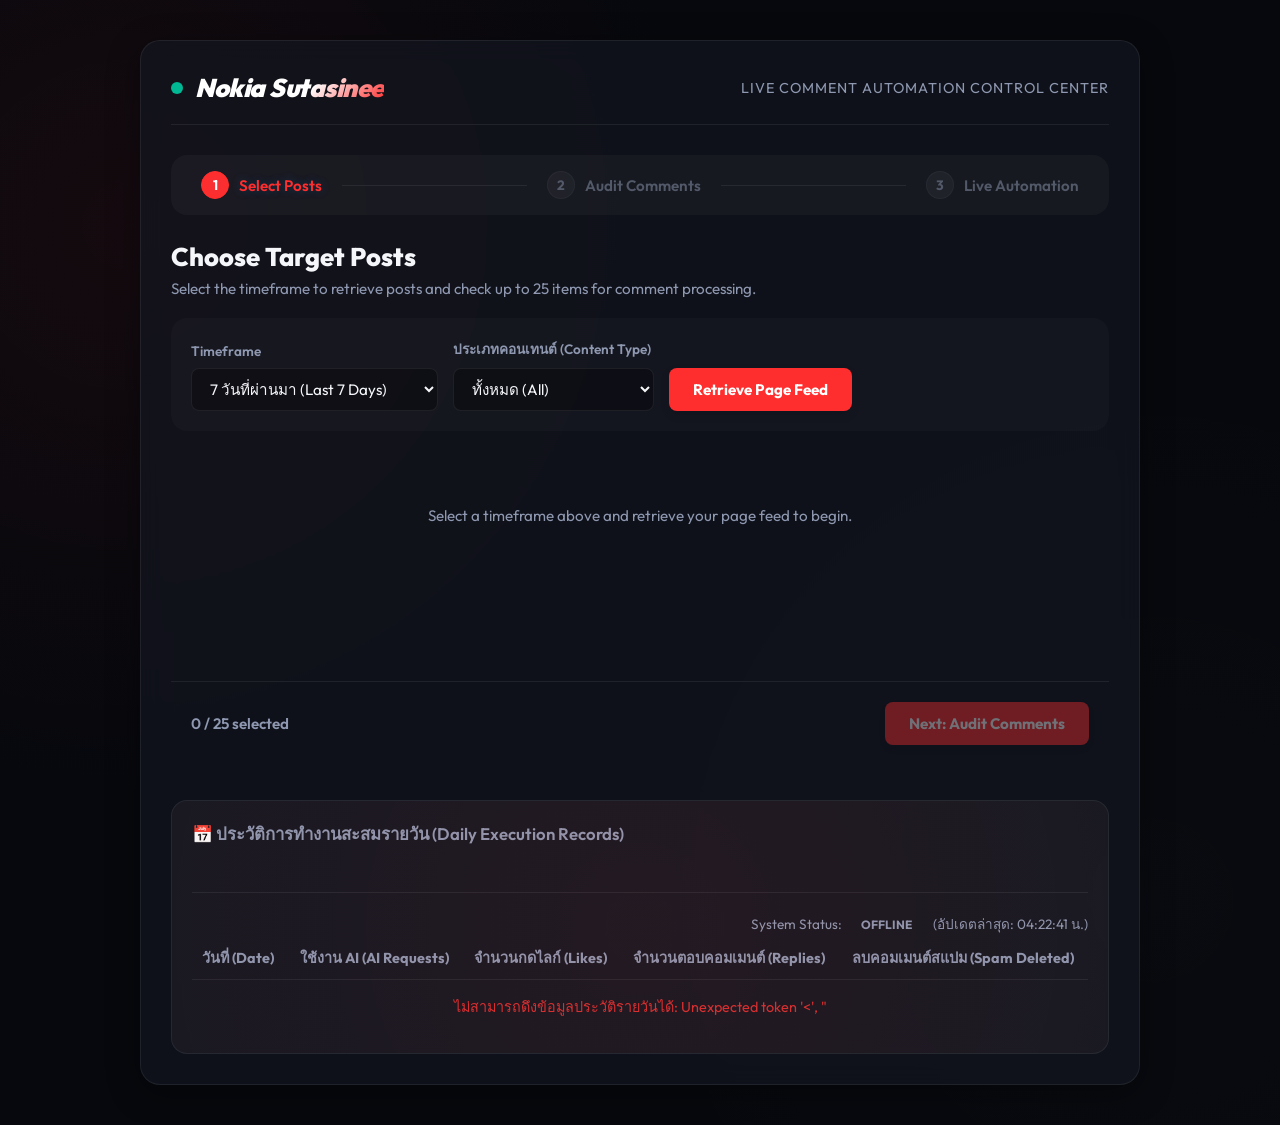
==== bot.html @ ce68ca18 "Deploy RaceGO Page Automation Control Hub" ====
<!DOCTYPE html>
<html lang="en">
<head>
    <meta charset="UTF-8">
    <meta name="viewport" content="width=device-width, initial-scale=1.0">
    <title>Nokia Facebook Assistant Control Center</title>
    <link rel="stylesheet" href="style.css">
    <link href="https://fonts.googleapis.com/css2?family=Outfit:wght@300;400;600;700;800&display=swap" rel="stylesheet">
</head>
<body>
    <div class="glass-container">
        <!-- Header -->
        <header>
            <div class="header-logo">
                <span class="pulse-indicator"></span>
                <h1>Nokia Sutasinee</h1>
            </div>
            <div class="header-title">Live Comment Automation Control Center</div>
        </header>

        <!-- Step Navigation Bar -->
        <div class="step-nav glass">
            <div class="step-indicator active" id="step-1-indicator">
                <span class="step-num">1</span> Select Posts
            </div>
            <div class="step-line"></div>
            <div class="step-indicator" id="step-2-indicator">
                <span class="step-num">2</span> Audit Comments
            </div>
            <div class="step-line"></div>
            <div class="step-indicator" id="step-3-indicator">
                <span class="step-num">3</span> Live Automation
            </div>
        </div>

        <!-- ======================================= -->
        <!-- STEP 1: Select Posts Panel -->
        <!-- ======================================= -->
        <div class="step-panel" id="panel-1">
            <div class="panel-header">
                <h2>Choose Target Posts</h2>
                <p class="panel-desc">Select the timeframe to retrieve posts and check up to 25 items for comment processing.</p>
            </div>
            
            <div class="filter-row glass" style="gap: 15px; flex-wrap: wrap;">
                <div class="form-group">
                    <label for="time-range">Timeframe</label>
                    <select id="time-range" class="form-input" style="min-width: 160px;">
                        <option value="24h">24 ชั่วโมง (24 Hours)</option>
                        <option value="1">วันนี้ (Today)</option>
                        <option value="7" selected>7 วันที่ผ่านมา (Last 7 Days)</option>
                        <option value="15">15 วันที่ผ่านมา (Last 15 Days)</option>
                        <option value="30">30 วันที่ผ่านมา (Last 30 Days)</option>
                    </select>
                </div>
                <div class="form-group">
                    <label for="post-type-filter">ประเภทคอนเทนต์ (Content Type)</label>
                    <select id="post-type-filter" class="form-input" style="min-width: 160px;">
                        <option value="all" selected>ทั้งหมด (All)</option>
                        <option value="reel">เฉพาะ reel (Only Reels)</option>
                        <option value="image">Image (Only Images)</option>
                        <option value="text">Text (Only Text)</option>
                        <option value="share">Share (Only Shares)</option>
                    </select>
                </div>
                <button class="btn btn-primary" id="btn-fetch-posts">Retrieve Page Feed</button>
            </div>

            <!-- Posts Grid -->
            <div class="posts-grid" id="posts-grid-container">
                <div class="grid-empty-state">
                    <p>Select a timeframe above and retrieve your page feed to begin.</p>
                </div>
            </div>

            <!-- Posts Pagination Controls -->
            <div id="posts-pagination-container" style="display: none; justify-content: space-between; align-items: center; margin-top: 15px; padding: 12px 20px; background: rgba(255,255,255,0.02); border-radius: 12px; border: 1px solid var(--border-color); flex-wrap: wrap; gap: 10px; width: 100%;">
                <button class="btn btn-secondary" id="btn-select-all-posts" style="font-size: 0.85rem; padding: 8px 16px;">เลือกทั้งหมดในหน้านี้ (Select All on Page)</button>
                <div style="display: flex; align-items: center; gap: 12px;">
                    <button class="btn btn-secondary" id="btn-posts-prev" style="font-size: 0.85rem; padding: 8px 16px;">◀ ย้อนกลับ</button>
                    <span id="posts-page-info" style="font-size: 0.9rem; font-weight: 600; color: var(--text-primary);">หน้า 1 / 1</span>
                    <button class="btn btn-secondary" id="btn-posts-next" style="font-size: 0.85rem; padding: 8px 16px;">ถัดไป ▶</button>
                </div>
            </div>

            <div class="action-footer">
                <span class="selection-counter" id="post-selection-counter">0 / 25 selected</span>
                <button class="btn btn-primary btn-disabled" id="btn-goto-step2" disabled>Next: Audit Comments</button>
            </div>

            <!-- Daily History Record -->
            <div class="card glass" style="margin-top: 35px; padding: 20px; align-items: stretch;">
                <div class="card-title" style="margin-bottom: 15px; display: flex; align-items: center; gap: 8px; font-size: 1.05rem;">
                    📅 ประวัติการทำงานสะสมรายวัน (Daily Execution Records)
                </div>
                <div style="overflow-x: auto;">
                    <table style="width: 100%; border-collapse: collapse; text-align: left; font-size: 0.9rem;">
                        <thead>
                            <tr style="border-bottom: 1px solid var(--border-color); color: var(--text-secondary);">
                                <th style="padding: 10px;">วันที่ (Date)</th>
                                <th style="padding: 10px; text-align: center;">ใช้งาน AI (AI Requests)</th>
                                <th style="padding: 10px; text-align: center;">จำนวนกดไลก์ (Likes)</th>
                                <th style="padding: 10px; text-align: center;">จำนวนตอบคอมเมนต์ (Replies)</th>
                                <th style="padding: 10px; text-align: center;">ลบคอมเมนต์สแปม (Spam Deleted)</th>
                            </tr>
                        </thead>
                        <tbody id="daily-history-tbody">
                            <tr>
                                <td colspan="5" style="text-align: center; padding: 15px; color: var(--text-secondary);">
                                    กำลังโหลดประวัติย้อนหลัง...
                                </td>
                            </tr>
                        </tbody>
                </div>
            </div>

        </div>

        <!-- ======================================= -->
        <!-- STEP 2: Audit Comments Panel -->
        <!-- ======================================= -->
        <div class="step-panel" id="panel-2" style="display: none;">
            <div class="panel-header">
                <h2>Audit & Configure</h2>
                <p class="panel-desc">Review pending comment interactions and configure options before launching the bot.</p>
            </div>

            <!-- Audit Metrics -->
            <div class="audit-summary-grid">
                <div class="audit-card glass">
                    <span class="audit-label">Target Posts</span>
                    <span class="audit-val" id="audit-selected-posts-count">0</span>
                </div>
                <div class="audit-card glass">
                    <span class="audit-label">Total Comments Found</span>
                    <span class="audit-val" id="audit-total-comments">0</span>
                </div>
                <div class="audit-card glass card-highlight-like">
                    <span class="audit-label">Pending Likes</span>
                    <span class="audit-val color-like" id="audit-likes-needed">0</span>
                </div>
                <div class="audit-card glass card-highlight-reply">
                    <span class="audit-label">Pending AI Replies</span>
                    <span class="audit-val color-reply" id="audit-replies-needed">0</span>
                </div>
            </div>

            <!-- Config Form -->
            <div class="config-grid">
                <div class="card glass">
                    <div class="card-title">Automation Settings</div>
                    <div class="form-row">
                        <div class="form-group" style="flex-grow: 1;">
                            <label for="config-target">Action Limit (Comments)</label>
                            <input type="number" id="config-target" class="form-input" value="200" min="1" max="1000">
                        </div>
                        <div class="form-group" style="justify-content: center; align-items: flex-start; padding-top: 15px; display: flex; flex-direction: column; gap: 10px;">
                            <label class="checkbox-container">
                                <input type="checkbox" id="config-only-like">
                                <span class="checkmark"></span>
                                ไลก์อย่างเดียว (Only Like Comments)
                            </label>
                            <label class="checkbox-container">
                                <input type="checkbox" id="config-delete-spam">
                                <span class="checkmark"></span>
                                ลบคอมเมนต์สแปมลิงก์ก่อกวน (Auto Delete Spam Links - VK/WA/Line)
                            </label>
                        </div>
                    </div>
                </div>
            </div>

            <!-- Expandable Comments Audit List -->
            <div class="card glass comment-audit-container" style="align-items: stretch; padding: 20px;">
                <div style="display: flex; justify-content: space-between; align-items: center; margin-bottom: 20px; flex-wrap: wrap; gap: 10px;">
                    <div class="card-title" style="margin-bottom: 0;">Pending Comments Grouped Audit List</div>
                    <button class="btn btn-primary" id="btn-generate-replies" style="font-size: 0.9rem; padding: 8px 18px; display: none;">🧠 สร้างคำตอบ AI (Generate AI Replies)</button>
                </div>
                <div id="audit-groups-container" style="display: flex; flex-direction: column; gap: 20px; padding-right: 5px;">
                    <!-- Grouped sections will be injected here -->
                </div>
            </div>

            <div class="action-footer">
                <button class="btn btn-secondary" id="btn-back-to-step1">Back to Selection</button>
                <button class="btn btn-primary" id="btn-start-automation">Start Automation</button>
            </div>
        </div>

        <!-- ======================================= -->
        <!-- STEP 3: Live Automation Panel -->
        <!-- ======================================= -->
        <div class="step-panel" id="panel-3" style="display: none;">
            <!-- Current Post Section -->
            <section class="current-post-card glass" id="active-post-container" style="display: none; margin-bottom: 25px;">
                <div class="card-title">Currently Processing Post</div>
                <div class="post-detail-content" style="display: flex; flex-direction: row; gap: 20px; align-items: flex-start; flex-wrap: wrap;">
                    <!-- Left side of post content: image -->
                    <div class="post-image-container" id="post-img-container" style="display: none; flex-shrink: 0; width: 140px; height: 140px; border-radius: 12px; overflow: hidden; border: 1px solid var(--border-color);">
                        <img id="post-picture" src="" alt="Post image" style="width: 100%; height: 100%; object-fit: cover;">
                    </div>
                    <!-- Right side: details -->
                    <div class="post-info" style="display: flex; flex-direction: column; gap: 12px; flex-grow: 1; min-width: 250px;">
                        <div class="post-meta">
                            <span class="post-badge" id="post-index">Post 1 / 20</span>
                            <span class="post-date" id="post-date">2026-08-14</span>
                        </div>
                        <p class="post-message" id="post-msg">ก่อนแข่ง HyROX...</p>
                        <a href="#" target="_blank" class="post-link-btn" id="post-link">View Post on Facebook ↗</a>
                        
                        <!-- Active Comment Box -->
                        <div class="latest-comment-box" id="latest-comment-container" style="display: none; margin-top: 15px; padding: 16px; background: rgba(255,255,255,0.03); border: 1px dashed var(--border-color); border-radius: 12px; width: 100%;">
                            <div style="font-size: 0.8rem; text-transform: uppercase; color: var(--text-secondary); margin-bottom: 6px; letter-spacing: 0.5px; font-weight: 700;">Active Comment</div>
                            <div style="font-weight: 800; font-size: 1rem; color: #ff2e2e;" id="comment-user">User Name</div>
                            <p style="font-size: 0.95rem; color: var(--text-primary); margin-top: 6px; line-height: 1.5; white-space: pre-wrap;" id="comment-text">Comment text...</p>
                        </div>
                    </div>
                </div>
            </section>

            <!-- Stats Grid -->
            <main class="dashboard-grid">
                <div class="card glass">
                    <div class="card-title">Processed Progress</div>
                    <div class="progress-bar-container">
                        <svg class="circular-progress" viewBox="0 0 100 100">
                            <circle class="bg-circle" cx="50" cy="50" r="40"></circle>
                            <circle class="fg-circle" id="progress-circle" cx="50" cy="50" r="40"></circle>
                        </svg>
                        <div class="progress-text" id="progress-percent">0%</div>
                    </div>
                    <div class="subtext" id="progress-fraction">0 / 200</div>
                </div>

                <div class="card glass">
                    <div class="card-title">Automation Metrics</div>
                    <div class="metrics-list">
                        <div class="metric-item">
                            <span class="label">Total Target</span>
                            <span class="value" id="stat-target">200</span>
                        </div>
                        <div class="metric-item">
                            <span class="label">Processed</span>
                            <span class="value" id="stat-processed">0</span>
                        </div>
                        <div class="metric-item">
                            <span class="label">Likes Sent</span>
                            <span class="value color-like" id="stat-likes">0</span>
                        </div>
                        <div class="metric-item">
                            <span class="label">Replies Sent</span>
                            <span class="value color-reply" id="stat-replies">0</span>
                        </div>
                        <div class="metric-item">
                            <span class="label">Spam Deleted</span>
                            <span class="value" id="stat-spam-deleted" style="color: #e74c3c; text-shadow: 0 0 6px rgba(231, 76, 60, 0.3);">0</span>
                        </div>
                        <div class="metric-item">
                            <span class="label">FB API Requests</span>
                            <span class="value" id="stat-fb-requests" style="color: #e67e22; text-shadow: 0 0 6px rgba(230, 126, 34, 0.3);">0</span>
                        </div>
                        <div class="metric-item">
                            <span class="label">Gemini AI Requests</span>
                            <span class="value" id="stat-gemini-requests" style="color: #9b59b6; text-shadow: 0 0 6px rgba(155, 89, 182, 0.3);">0 / 1500</span>
                        </div>
                        <div class="metric-item">
                            <span class="label">Gemini Tokens Used</span>
                            <span class="value" id="stat-gemini-tokens" style="color: #f1c40f; text-shadow: 0 0 6px rgba(241, 196, 15, 0.3);">0</span>
                        </div>
                    </div>
                </div>

                <div class="card glass log-card">
                    <div class="card-title">Live Execution Feed</div>
                    <div class="log-stream" id="log-container">
                        <div class="log-line system">Waiting for data...</div>
                    </div>
                </div>
            </main>

            <div class="action-footer" style="margin-top: 25px;">
                <button class="btn btn-secondary" id="btn-return-config">Back to Configuration</button>
                <button class="btn btn-danger" id="btn-stop-bot">Abort System Execution</button>
            </div>
        </div>

        <!-- Summary Modal -->
        <div id="summary-modal" class="modal-overlay" style="display: none; position: fixed; top: 0; left: 0; width: 100%; height: 100%; background: rgba(0,0,0,0.85); z-index: 1000; justify-content: center; align-items: center; backdrop-filter: blur(8px);">
            <div class="card glass" style="max-width: 650px; width: 90%; max-height: 85vh; overflow-y: auto; padding: 25px; border-color: rgba(52, 152, 219, 0.3);">
                <div class="card-title" style="display: flex; align-items: center; gap: 10px; margin-bottom: 20px; font-size: 1.3rem; color: #2ecc71;">
                    <span style="font-size: 1.6rem;">🎉</span> Automation Execution Summary
                </div>
                <div style="display: grid; grid-template-columns: repeat(auto-fit, minmax(110px, 1fr)); gap: 12px; margin-bottom: 25px;">
                    <div style="background: rgba(255,255,255,0.02); border: 1px solid var(--border-color); border-radius: 12px; padding: 10px 8px; text-align: center;">
                        <div style="font-size: 0.75rem; color: var(--text-secondary); margin-bottom: 4px;">Target</div>
                        <div id="modal-stat-target" style="font-size: 1.25rem; font-weight: 700; color: var(--text-primary);">0</div>
                    </div>
                    <div style="background: rgba(255,255,255,0.02); border: 1px solid var(--border-color); border-radius: 12px; padding: 10px 8px; text-align: center;">
                        <div style="font-size: 0.75rem; color: var(--text-secondary); margin-bottom: 4px;">Processed</div>
                        <div id="modal-stat-processed" style="font-size: 1.25rem; font-weight: 700; color: #ff2e2e;">0</div>
                    </div>
                    <div style="background: rgba(255,255,255,0.02); border: 1px solid var(--border-color); border-radius: 12px; padding: 10px 8px; text-align: center;">
                        <div style="font-size: 0.75rem; color: var(--text-secondary); margin-bottom: 4px;">Likes</div>
                        <div id="modal-stat-likes" style="font-size: 1.25rem; font-weight: 700; color: #2ecc71;">0</div>
                    </div>
                    <div style="background: rgba(255,255,255,0.02); border: 1px solid var(--border-color); border-radius: 12px; padding: 10px 8px; text-align: center;">
                        <div style="font-size: 0.75rem; color: var(--text-secondary); margin-bottom: 4px;">AI Replies</div>
                        <div id="modal-stat-replies" style="font-size: 1.25rem; font-weight: 700; color: #e67e22;">0</div>
                    </div>
                    <div style="background: rgba(255,255,255,0.02); border: 1px solid var(--border-color); border-radius: 12px; padding: 10px 8px; text-align: center;">
                        <div style="font-size: 0.75rem; color: var(--text-secondary); margin-bottom: 4px;">Spam Deleted</div>
                        <div id="modal-stat-spam" style="font-size: 1.25rem; font-weight: 700; color: #e74c3c;">0</div>
                    </div>
                </div>

                <div class="card-title" style="font-size: 1rem; margin-bottom: 12px;">Verified Replies Visibility Status</div>
                <div id="modal-replies-list" style="display: flex; flex-direction: column; gap: 12px; max-height: 250px; overflow-y: auto; margin-bottom: 25px; padding-right: 5px;">
                    <div style="color: var(--text-secondary); text-align: center; padding: 15px; font-style: italic; font-size: 0.9rem;">
                        No replies sent to verify.
                    </div>
                </div>

                <div style="display: flex; justify-content: flex-end;">
                    <button class="btn btn-primary" id="btn-close-modal" style="padding: 10px 24px;">Close Summary</button>
                </div>
            </div>
        </div>

        <!-- Footer -->
        <footer>
            <p>System Status: <span id="status-badge" class="badge">Offline</span> <span id="status-time" style="margin-left: 10px; color: var(--text-secondary); font-size: 0.85rem;"></span></p>
        </footer>
    </div>

    <!-- ======================================= -->
    <!-- Script Logic -->
    <!-- ======================================= -->
    <script>
        let selectedPosts = [];
        let allFetchedPosts = [];
        let postsCurrentPage = 1;
        const postsPerPage = 25;
        let pollingInterval = null;
        let previousStatus = null;

        // Panel Navigation Helpers
        function showPanel(stepNum) {
            document.querySelectorAll('.step-panel').forEach(p => p.style.display = 'none');
            document.querySelectorAll('.step-indicator').forEach(i => i.classList.remove('active'));
            
            document.getElementById(`panel-${stepNum}`).style.display = 'block';
            document.getElementById(`step-${stepNum}-indicator`).classList.add('active');
        }

        // ==========================================
        // STEP 1: Fetching and Selection logic
        // ==========================================
        async function fetchPosts() {
            const range = document.getElementById('time-range').value;
            const container = document.getElementById('posts-grid-container');
            container.innerHTML = '<div class="grid-loading"><span class="spinner"></span><p>Retrieving page posts...</p></div>';
            document.getElementById('posts-pagination-container').style.display = 'none';
            
            try {
                const res = await fetch(`/api/posts?days=${range}`);
                const data = await res.json();
                
                if (!data.success || !data.posts || data.posts.length === 0) {
                    container.innerHTML = '<div class="grid-empty-state"><p>No posts found in this timeframe.</p></div>';
                    return;
                }
                
                allFetchedPosts = data.posts;
                postsCurrentPage = 1;
                selectedPosts = [];
                updateSelectionCounter();
                
                renderPostsPage();
            } catch (err) {
                container.innerHTML = '<div class="grid-empty-state"><p class="color-error">Error retrieving posts. Please check connection.</p></div>';
            }
        }

        function getFilteredPosts() {
            const filterVal = document.getElementById('post-type-filter').value;
            if (filterVal === 'all') return allFetchedPosts;
            
            return allFetchedPosts.filter(post => {
                const isReel = post.permalink_url && (post.permalink_url.includes('/reel/') || post.permalink_url.includes('/reels/'));
                if (filterVal === 'reel') {
                    return isReel;
                }
                if (isReel) return false; // Reels are excluded from other filters
                
                if (filterVal === 'image') {
                    return post.status_type === 'added_photos' || post.full_picture;
                }
                if (filterVal === 'text') {
                    return !post.full_picture && post.status_type !== 'shared_story';
                }
                if (filterVal === 'share') {
                    return post.status_type === 'shared_story';
                }
                return true;
            });
        }

        function renderPostsPage() {
            const container = document.getElementById('posts-grid-container');
            container.innerHTML = '';
            
            const filtered = getFilteredPosts();
            const totalPages = Math.ceil(filtered.length / postsPerPage) || 1;
            if (postsCurrentPage > totalPages) postsCurrentPage = totalPages;
            if (postsCurrentPage < 1) postsCurrentPage = 1;
            
            // Toggle pagination visibility
            const pagContainer = document.getElementById('posts-pagination-container');
            if (filtered.length > 0) {
                pagContainer.style.display = 'flex';
            } else {
                pagContainer.style.display = 'none';
            }
            
            // Update page info text
            document.getElementById('posts-page-info').textContent = `หน้า ${postsCurrentPage} / ${totalPages}`;
            
            // Slice the posts to show 25 posts
            const startIdx = (postsCurrentPage - 1) * postsPerPage;
            const pagePosts = filtered.slice(startIdx, startIdx + postsPerPage);
            
            if (pagePosts.length === 0) {
                container.innerHTML = '<div class="grid-empty-state"><p>No posts found matching filter criteria on this page.</p></div>';
                return;
            }
            
            pagePosts.forEach(post => {
                try {
                    const hasPic = post.full_picture;
                    const msg = post.message || '(No content text)';
                    const displayMsg = msg; // Display full message and let CSS handle the clamp
                    
                    let dateStr = "Unknown Date";
                    if (post.created_time) {
                        try {
                            dateStr = new Date(post.created_time).toLocaleString('th-TH', {
                                dateStyle: 'medium',
                                timeStyle: 'short'
                            });
                        } catch (e) {
                            console.error("Error formatting date:", e);
                        }
                    }
                    
                    // Determine Content Type
                    let typeLabel = "📝 โพสต์ข้อความ";
                    try {
                        const attachments = post.attachments && post.attachments.data;
                        if (attachments && attachments.length > 0 && attachments[0]) {
                            const mediaType = attachments[0].media_type;
                            if (mediaType === "photo" || mediaType === "album") {
                                typeLabel = "🖼️ รูปภาพ";
                            } else if (mediaType === "video") {
                                typeLabel = "🎥 วิดีโอ / Reels";
                            } else if (mediaType === "link") {
                                typeLabel = "🔗 ลิงก์";
                            }
                        } else if (post.status_type) {
                            const st = post.status_type.toLowerCase();
                            if (st.includes("photo")) typeLabel = "🖼️ รูปภาพ";
                            else if (st.includes("video")) typeLabel = "🎥 วิดีโอ / Reels";
                            else if (st.includes("link") || st.includes("shared")) typeLabel = "🔗 ลิงก์";
                        }
                    } catch (e) {
                        console.error("Error parsing media type:", e);
                    }

                    // Get counts safely
                    const likesCount = post.likes && post.likes.summary ? post.likes.summary.total_count : 0;
                    const commentsCount = post.comments && post.comments.summary ? post.comments.summary.total_count : 0;
                    const sharesCount = post.shares ? post.shares.count : 0;

                    const isChecked = selectedPosts.includes(post.id);

                    const card = document.createElement('div');
                    card.className = `post-select-card glass${isChecked ? ' selected' : ''}`;
                    card.dataset.id = post.id;
                    
                    card.innerHTML = `
                        ${hasPic ? `
                        <div class="post-select-img-container">
                            <img src="${post.full_picture}" alt="Post attachment">
                        </div>
                        ` : `
                        <div class="post-select-img-container" style="display:flex; align-items:center; justify-content:center; background:rgba(255,255,255,0.02);">
                            <span style="font-size:0.75rem; color:var(--text-secondary); text-align:center;">No Image</span>
                        </div>
                        `}
                        <div class="post-select-content-right">
                            <div class="post-select-meta-row">
                                <span class="post-select-date">${dateStr}</span>
                                <label class="custom-chk">
                                    <input type="checkbox" class="post-checkbox" value="${post.id}" ${isChecked ? 'checked' : ''}>
                                    <span class="chk-mark"></span>
                                </label>
                            </div>
                            <p class="post-select-text">${displayMsg}</p>
                            <div style="display: flex; gap: 12px; font-size: 0.8rem; flex-wrap: wrap; margin-top: auto; padding-top: 5px; border-top: 1px solid rgba(255,255,255,0.02);">
                                <span class="badge" style="background: rgba(255, 255, 255, 0.05); color: var(--text-secondary); border: 1px solid var(--border-color); font-size: 0.72rem; padding: 2px 6px;">${typeLabel}</span>
                                <span style="color: #2ecc71; font-weight: 600; display: flex; align-items: center; gap: 3px;">👍 ${likesCount.toLocaleString()}</span>
                                <span style="color: #ff2e2e; font-weight: 600; display: flex; align-items: center; gap: 3px;">💬 ${commentsCount.toLocaleString()}</span>
                                <span style="color: #e67e22; font-weight: 600; display: flex; align-items: center; gap: 3px;">🔗 ${sharesCount.toLocaleString()}</span>
                            </div>
                        </div>
                    `;
                    
                    // Card click listener
                    card.addEventListener('click', (e) => {
                        // Skip if clicked checkmark box container itself
                        if (e.target.closest('.custom-chk')) return;
                        
                        const chk = card.querySelector('.post-checkbox');
                        chk.checked = !chk.checked;
                        handleCheckboxToggle(chk, card);
                    });
                    
                    // Direct checkbox listener
                    card.querySelector('.post-checkbox').addEventListener('change', (e) => {
                        handleCheckboxToggle(e.target, card);
                    });
                    
                    container.appendChild(card);
                } catch (innerErr) {
                    console.error("Error rendering individual post:", innerErr, post);
                }
            });

            // Enable/disable page buttons
            document.getElementById('btn-posts-prev').disabled = (postsCurrentPage === 1);
            document.getElementById('btn-posts-next').disabled = (postsCurrentPage === totalPages);
        }

        function selectAllPostsOnPage() {
            const currentCards = document.querySelectorAll('.post-select-card');
            if (currentCards.length === 0) return;
            
            // Let's determine if any card on current page is unchecked
            let allChecked = true;
            currentCards.forEach(card => {
                const chk = card.querySelector('.post-checkbox');
                if (!chk.checked) allChecked = false;
            });
            
            if (allChecked) {
                // Uncheck all on current page
                currentCards.forEach(card => {
                    const chk = card.querySelector('.post-checkbox');
                    chk.checked = false;
                    card.classList.remove('selected');
                    const idx = selectedPosts.indexOf(chk.value);
                    if (idx > -1) selectedPosts.splice(idx, 1);
                });
            } else {
                // Check all up to 25 posts limit
                for (let card of currentCards) {
                    const chk = card.querySelector('.post-checkbox');
                    if (!chk.checked) {
                        if (selectedPosts.length >= 25) {
                            alert('คุณสามารถเลือกประมวลผลโพสต์ได้สูงสุด 25 โพสต์พร้อมกันเท่านั้น (Maximum limit is 25 posts)');
                            break;
                        }
                        chk.checked = true;
                        card.classList.add('selected');
                        if (!selectedPosts.includes(chk.value)) {
                            selectedPosts.push(chk.value);
                        }
                    }
                }
            }
            updateSelectionCounter();
        }

        function handleCheckboxToggle(chk, card) {
            const val = chk.value;
            if (chk.checked) {
                if (selectedPosts.length >= 25) {
                    chk.checked = false;
                    alert('You can select a maximum of 25 posts.');
                    return;
                }
                selectedPosts.push(val);
                card.classList.add('selected');
            } else {
                selectedPosts = selectedPosts.filter(id => id !== val);
                card.classList.remove('selected');
            }
            updateSelectionCounter();
        }

        function updateSelectionCounter() {
            document.getElementById('post-selection-counter').textContent = `${selectedPosts.length} / 25 selected`;
            const nextBtn = document.getElementById('btn-goto-step2');
            if (selectedPosts.length > 0) {
                nextBtn.classList.remove('btn-disabled');
                nextBtn.disabled = false;
            } else {
                nextBtn.classList.add('btn-disabled');
                nextBtn.disabled = true;
            }
        }

        // ==========================================
        // STEP 2: Audit and Preview logic
        // ==========================================
        async function auditComments(generate = false) {
            const container = document.getElementById('audit-groups-container');
            const genBtn = document.getElementById('btn-generate-replies');
            genBtn.style.display = 'none'; // Hide during load

            container.innerHTML = `
                <div class="audit-loading-wrapper" style="display: flex; flex-direction: column; align-items: center; justify-content: center; padding: 40px 20px; gap: 20px; text-align: center;">
                    <div class="spinner"></div>
                    <div style="font-size: 1.25rem; font-weight: 700; color: var(--text-primary);">${generate ? 'Generating AI Replies (Gemini)' : 'Analyzing & Preparing Automation Run'}</div>
                    <div style="font-size: 0.95rem; color: var(--text-secondary); max-width: 400px; line-height: 1.5;" id="audit-loading-status-text">
                        ${generate ? 'Step 3: Creating tailored AI responses...' : 'Step 1: Connecting to Facebook Graph API...'}
                    </div>
                    <div style="display: flex; flex-direction: column; gap: 10px; font-size: 0.9rem; color: var(--text-secondary); text-align: left; margin-top: 10px; width: 100%; max-width: 320px; background: rgba(255,255,255,0.02); padding: 16px; border-radius: 12px; border: 1px solid var(--border-color);">
                        <div id="loading-step-1" style="${generate ? 'color: #2ecc71; opacity: 0.7;' : 'color: var(--color-primary); font-weight: 700;'}">${generate ? '✅ Facebook comments retrieved!' : '⚡ Retrieving Page comments...'}</div>
                        <div id="loading-step-2" style="${generate ? 'color: #2ecc71; opacity: 0.7;' : 'opacity: 0.5;'}">${generate ? '✅ Text patterns classified!' : '🔍 Analyzing emojis vs text patterns...'}</div>
                        <div id="loading-step-3" style="${generate ? 'color: var(--color-primary); font-weight: 700; opacity: 1;' : 'opacity: 0.5;'}">🧠 Drafting AI replies with Gemini Flash...</div>
                    </div>
                </div>
            `;
            showPanel(2);

            let timer1, timer2;
            if (!generate) {
                // Progressive Loading Text Updates for first scan
                timer1 = setTimeout(() => {
                    const step1 = document.getElementById('loading-step-1');
                    const step2 = document.getElementById('loading-step-2');
                    const statusTxt = document.getElementById('audit-loading-status-text');
                    if (step1 && step2) {
                        step1.innerHTML = '✅ Facebook comments retrieved!';
                        step1.style.color = '#2ecc71';
                        step1.style.opacity = '0.7';
                        step2.style.color = 'var(--color-primary)';
                        step2.style.fontWeight = '700';
                        step2.style.opacity = '1';
                        statusTxt.textContent = 'Step 2: Classifying comments and sorting emojis...';
                    }
                }, 1200);

                timer2 = setTimeout(() => {
                    const step2 = document.getElementById('loading-step-2');
                    const step3 = document.getElementById('loading-step-3');
                    const statusTxt = document.getElementById('audit-loading-status-text');
                    if (step2 && step3) {
                        step2.innerHTML = '✅ Text patterns classified!';
                        step2.style.color = '#2ecc71';
                        step2.style.opacity = '0.7';
                        step3.style.color = 'var(--color-primary)';
                        step3.style.fontWeight = '700';
                        step3.style.opacity = '1';
                        statusTxt.textContent = 'Step 3: Preparing AI proposed replies preview...';
                    }
                }, 2600);
            }
            
            try {
                const res = await fetch('/api/analyze-comments', {
                    method: 'POST',
                    headers: { 'Content-Type': 'application/json' },
                    body: JSON.stringify({ post_ids: selectedPosts, generate: generate })
                });
                const data = await res.json();
                
                // Clear progressive timers since we are done
                if (timer1) clearTimeout(timer1);
                if (timer2) clearTimeout(timer2);
                
                if (!data.success) {
                    container.innerHTML = `<div class="color-error" style="text-align:center; padding: 20px;">Error auditing: ${data.error}</div>`;
                    return;
                }
                
                // Set summaries
                document.getElementById('audit-selected-posts-count').textContent = selectedPosts.length;
                document.getElementById('audit-total-comments').textContent = data.summary.total_comments;
                document.getElementById('audit-likes-needed').textContent = data.summary.likes_needed;
                document.getElementById('audit-replies-needed').textContent = data.summary.replies_needed;
                
                // Set default target to match audit total comments
                document.getElementById('config-target').value = data.summary.total_comments || 200;

                // Show/hide Generate AI Replies button
                if (data.summary.replies_needed > 0 && !generate) {
                    genBtn.style.display = 'inline-block';
                } else {
                    genBtn.style.display = 'none';
                }
                
                if (data.comments.length === 0) {
                    container.innerHTML = '<div class="table-empty">No comments found to process.</div>';
                    return;
                }

                // Group comments
                const groupReplyAndLike = [];
                const groupLikeOnly = [];
                const groupProcessed = [];

                data.comments.forEach(c => {
                    if (c.replies_needed > 0) {
                        groupReplyAndLike.push(c);
                    } else if (c.likes_needed > 0) {
                        groupLikeOnly.push(c);
                    } else {
                        groupProcessed.push(c);
                    }
                });

                container.innerHTML = '';

                // Helper to render a group section
                function renderGroupSection(title, color, commentsList, renderReply = false, isSelectable = true) {
                    if (commentsList.length === 0) return;
                    
                    const section = document.createElement('div');
                    section.className = 'audit-group-section';
                    section.style.cssText = 'margin-bottom: 15px; border: 1px solid var(--border-color); border-radius: 10px; overflow: hidden;';
                    
                    const header = document.createElement('div');
                    header.style.cssText = `background: rgba(255, 255, 255, 0.02); padding: 12px 16px; font-weight: 700; border-bottom: 1px solid var(--border-color); display: flex; justify-content: space-between; align-items: center; border-left: 4px solid ${color};`;
                    
                    let selectAllHtml = '';
                    if (isSelectable) {
                        selectAllHtml = `
                            <label class="custom-chk" style="margin: 0; display: inline-block; transform: scale(0.95); margin-right: 8px;">
                                <input type="checkbox" class="group-select-all" checked>
                                <span class="chk-mark"></span>
                            </label>
                        `;
                    }
                    
                    header.innerHTML = `
                        <div style="display: flex; align-items: center; gap: 4px;">
                            ${selectAllHtml}
                            <span>${title}</span>
                        </div>
                        <span class="badge" style="background:${color}20; color:${color};">${commentsList.length}</span>
                    `;
                    section.appendChild(header);

                    const body = document.createElement('div');
                    body.style.cssText = 'display: flex; flex-direction: column; background: rgba(0, 0, 0, 0.15);';
                    
                    commentsList.forEach((c, idx) => {
                        const row = document.createElement('div');
                        row.style.cssText = 'padding: 16px 20px; border-bottom: 1px solid rgba(255,255,255,0.03); display: flex; flex-direction: column; gap: 8px;';
                        if (idx === commentsList.length - 1) row.style.borderBottom = 'none';

                        let itemCheckHtml = '';
                        if (isSelectable) {
                            itemCheckHtml = `
                                <label class="custom-chk" style="margin: 0; display: inline-block; transform: scale(0.9); margin-right: 10px;">
                                    <input type="checkbox" class="audit-comment-checkbox" value="${c.id}" checked>
                                    <span class="chk-mark"></span>
                                </label>
                            `;
                        }

                        row.innerHTML = `
                            <div style="display:flex; justify-content:space-between; align-items:center;">
                                <div style="display: flex; align-items: center;">
                                    ${itemCheckHtml}
                                    <strong style="color: #ff2e2e; font-size: 1rem;">${c.user_name}</strong>
                                </div>
                                <span style="font-size:0.75rem; color:var(--text-secondary);">ID: ${c.id.substring(c.id.indexOf('_')+1)}</span>
                            </div>
                            <div style="font-size:0.95rem; color:var(--text-primary); margin-top:2px; line-height: 1.5; padding-left: ${isSelectable ? '30px' : '0'};">"${c.message || '(No text)'}"</div>
                            ${renderReply ? `
                                <div style="margin-top: 12px; margin-left: ${isSelectable ? '30px' : '0'}; padding: 12px 18px; background: rgba(255, 46, 46, 0.08); border-left: 3px solid #ff2e2e; border-radius: 8px; font-size: 0.9rem; line-height: 1.5;">
                                    <span style="font-weight: 700; color: #ff2e2e; display: block; margin-bottom: 4px;">AI Proposed Reply (แก้ไขข้อความได้ / Editable):</span>
                                    ${c.proposed_reply ? `
                                        <textarea class="reply-edit-textarea" data-comment-id="${c.id}" style="width: 100%; min-height: 60px; background: rgba(0,0,0,0.3); border: 1px solid var(--border-color); border-radius: 6px; color: #f1f2f6; padding: 8px 12px; font-family: inherit; font-size: 0.9rem; resize: vertical; margin-top: 6px; outline: none; transition: border-color 0.2s;" onfocus="this.style.borderColor='#ff2e2e'" onblur="this.style.borderColor='var(--border-color)'">${c.proposed_reply}</textarea>
                                    ` : `
                                        <span style="color: var(--text-secondary); font-style: italic;">
                                            ⚠️ กดปุ่ม "สร้างคำตอบ AI" ด้านบนขวาของรายการเพื่อร่างคำตอบด้วย AI (Click "Generate AI Replies" at the top-right of the list to draft replies)
                                        </span>
                                    `}
                                </div>
                            ` : ''}
                        `;
                        body.appendChild(row);
                    });
                    
                    // Setup select all listener
                    if (isSelectable) {
                        const selectAllChk = header.querySelector('.group-select-all');
                        selectAllChk.addEventListener('change', (e) => {
                            const isChecked = e.target.checked;
                            body.querySelectorAll('.audit-comment-checkbox').forEach(chk => {
                                  chk.checked = isChecked;
                            });
                        });
                    }

                    section.appendChild(body);
                    container.appendChild(section);
                }

                // Render the groups
                renderGroupSection('💬 ต้องการตอบกลับด้วย AI และกดไลก์ (Needs AI Reply & Like)', '#ff2e2e', groupReplyAndLike, true, true);
                renderGroupSection('👍 กดไลก์อย่างเดียว - ไม่มีข้อความ (Like Only - Emoji/Symbols)', '#2ecc71', groupLikeOnly, false, true);
                renderGroupSection('✅ เรียบร้อยแล้ว (Already Processed)', 'var(--text-secondary)', groupProcessed, false, false);

            } catch (err) {
                container.innerHTML = `<div class="color-error" style="text-align:center; padding: 20px;">Connection timed out auditing comments: ${err.message}</div>`;
            }
        }

        // ==========================================
        // STEP 3: Live Monitoring & Controls
        // ==========================================
        async function startAutomation() {
            const target = parseInt(document.getElementById('config-target').value, 10) || 200;
            const onlyLike = document.getElementById('config-only-like').checked;
            const deleteSpam = document.getElementById('config-delete-spam').checked;
            
            // Gather all checked comment IDs in the audit preview list
            const checkedBoxes = document.querySelectorAll('.audit-comment-checkbox:checked');
            if (checkedBoxes.length === 0) {
                alert('กรุณาเลือกความคิดเห็นอย่างน้อย 1 รายการเพื่อดำเนินการบอท (Please select at least 1 comment to proceed)');
                return;
            }

            // Map each selected comment ID to its customized reply string (if any)
            const whitelistDict = {};
            checkedBoxes.forEach(cb => {
                const commentId = cb.value;
                const textarea = document.querySelector(`.reply-edit-textarea[data-comment-id="${commentId}"]`);
                if (textarea) {
                    whitelistDict[commentId] = textarea.value.trim();
                } else {
                    whitelistDict[commentId] = true;
                }
            });
            
            try {
                const res = await fetch('/api/start-bot', {
                    method: 'POST',
                    headers: { 'Content-Type': 'application/json' },
                    body: JSON.stringify({
                        post_ids: selectedPosts,
                        only_like: onlyLike,
                        target: target,
                        comment_whitelist: whitelistDict,
                        delete_spam: deleteSpam
                    })
                });
                
                const data = await res.json();
                if (!data.success) {
                    alert('Error starting bot: ' + data.error);
                    return;
                }
                
                // Switch panel and start status polling
                showPanel(3);
                startStatusPolling();
            } catch (err) {
                alert('Could not connect to automation server.');
            }
        }

        async function stopAutomation() {
            if (!confirm('Are you sure you want to abort operations?')) return;
            
            try {
                await fetch('/api/stop-bot', { method: 'POST' });
            } catch (err) {
                console.error("Error stopping bot:", err);
            }
        }

        function startStatusPolling() {
            if (pollingInterval) clearInterval(pollingInterval);
            pollStatus();
            pollingInterval = setInterval(pollStatus, 1500);
        }

        function stopStatusPolling() {
            if (pollingInterval) {
                clearInterval(pollingInterval);
                pollingInterval = null;
            }
        }

        async function pollStatus() {
            try {
                const res = await fetch('/api/status');
                const data = await res.json();
                updateDashboardUI(data);
                
                // Show summary popup when status changes from running to finished/stopped
                if (previousStatus === 'running' && data.status !== 'running') {
                    showSummaryPopup(data);
                }
                previousStatus = data.status;
                
                // If stopped or finished, stop polling
                if (data.status !== 'running') {
                    stopStatusPolling();
                    fetchDailyRecords();
                }
            } catch (err) {
                console.error("Error fetching bot status:", err);
            }
        }

        function showSummaryPopup(data) {
            document.getElementById('modal-stat-target').textContent = data.target || 0;
            document.getElementById('modal-stat-processed').textContent = data.processed || 0;
            document.getElementById('modal-stat-likes').textContent = data.likes_sent || 0;
            document.getElementById('modal-stat-replies').textContent = data.replies_sent || 0;
            document.getElementById('modal-stat-spam').textContent = data.spam_deleted || 0;

            const listContainer = document.getElementById('modal-replies-list');
            listContainer.innerHTML = '';

            if (data.recent_replies && data.recent_replies.length > 0) {
                data.recent_replies.forEach(rep => {
                    const row = document.createElement('div');
                    row.style.background = 'rgba(255, 255, 255, 0.02)';
                    row.style.border = '1px solid var(--border-color)';
                    row.style.borderRadius = '8px';
                    row.style.padding = '12px 16px';
                    row.style.display = 'flex';
                    row.style.flexDirection = 'column';
                    row.style.gap = '6px';

                    // Verify status badge color
                    let badgeColor = '#f39c12'; // orange for warning
                    if (rep.verify_status === 'Verified (แสดงผลแล้ว)') {
                        badgeColor = '#2ecc71'; // green for verified
                    } else if (rep.verify_status.includes('Failed') || rep.verify_status.includes('Not Found')) {
                        badgeColor = '#e74c3c'; // red for failed
                    }

                    row.innerHTML = `
                        <div style="display: flex; justify-content: space-between; align-items: center; border-bottom: 1px solid rgba(255,255,255,0.03); padding-bottom: 6px;">
                            <span style="font-weight: 700; color: #ff2e2e; font-size: 0.9rem;">ผู้คอมเมนต์: ${rep.user_name}</span>
                            <span style="font-size: 0.8rem; font-weight: 700; color: ${badgeColor}; text-transform: uppercase;">[ ${rep.verify_status} ]</span>
                        </div>
                        <div style="font-size: 0.85rem; color: var(--text-secondary);">
                            <strong>คำถามผู้ใช้:</strong> "${rep.user_message}"
                        </div>
                        <div style="font-size: 0.85rem; color: #f1f2f6; font-style: italic; background: rgba(255, 46, 46, 0.05); padding: 8px; border-radius: 6px; margin-top: 4px; border-left: 2px solid #ff2e2e;">
                            <strong>บอทตอบกลับ:</strong> "${rep.reply_message}"
                        </div>
                    `;
                    listContainer.appendChild(row);
                });
            } else {
                listContainer.innerHTML = `
                    <div style="color: var(--text-secondary); text-align: center; padding: 15px; font-style: italic; font-size: 0.9rem;">
                        ไม่มีข้อความที่ตอบกลับเพื่อตรวจสอบ
                    </div>
                `;
            }

            document.getElementById('summary-modal').style.display = 'flex';
        }

        function updateDashboardUI(data) {
            // Update Current Post Details
            const postContainer = document.getElementById('active-post-container');
            if (data.current_post) {
                postContainer.style.display = 'block';
                document.getElementById('post-index').textContent = `Post ${data.current_post.index} / ${data.current_post.total_posts}`;
                
                const rawDate = data.current_post.created_time;
                const formattedDate = rawDate ? new Date(rawDate).toLocaleString() : '';
                document.getElementById('post-date').textContent = formattedDate;
                document.getElementById('post-msg').textContent = data.current_post.message;
                document.getElementById('post-link').href = data.current_post.permalink_url;

                // Load post image
                const imgContainer = document.getElementById('post-img-container');
                const imgEl = document.getElementById('post-picture');
                if (data.current_post.full_picture) {
                    imgContainer.style.display = 'block';
                    imgEl.src = data.current_post.full_picture;
                } else {
                    imgContainer.style.display = 'none';
                    imgEl.src = '';
                }

                // Load active comment details
                const commentContainer = document.getElementById('latest-comment-container');
                if (data.latest_comment) {
                    commentContainer.style.display = 'block';
                    document.getElementById('comment-user').textContent = data.latest_comment.user_name || 'User';
                    document.getElementById('comment-text').textContent = data.latest_comment.message || '';
                } else {
                    commentContainer.style.display = 'none';
                }
            } else {
                postContainer.style.display = 'none';
            }

            // Update Text Metrics
            document.getElementById('stat-target').textContent = data.target;
            document.getElementById('stat-processed').textContent = data.processed;
            document.getElementById('stat-likes').textContent = data.likes_sent;
            document.getElementById('stat-replies').textContent = data.replies_sent;
            document.getElementById('stat-spam-deleted').textContent = data.spam_deleted || 0;
            document.getElementById('progress-fraction').textContent = `${data.processed} / ${data.target}`;

            // Update API & Token Usage Metrics
            document.getElementById('stat-fb-requests').textContent = data.facebook_requests || 0;
            document.getElementById('stat-gemini-requests').textContent = `${data.gemini_requests || 0} / ${data.gemini_request_limit || 1500}`;
            document.getElementById('stat-gemini-tokens').textContent = (data.gemini_tokens || 0).toLocaleString();

            // Calculate & Update Progress Circle
            const percent = Math.min(Math.round((data.processed / data.target) * 100), 100);
            document.getElementById('progress-percent').textContent = percent + '%';
            
            const circle = document.getElementById('progress-circle');
            const circumference = 2 * Math.PI * 40; // 251.2
            const offset = circumference - (percent / 100) * circumference;
            circle.style.strokeDashoffset = offset;

            // Status Badge
            const badge = document.getElementById('status-badge');
            if (data.status === 'running') {
                badge.textContent = 'Active Running';
                badge.className = 'badge running';
            } else if (data.status === 'finished') {
                badge.textContent = 'Completed';
                badge.className = 'badge completed';
            } else {
                badge.textContent = 'Standby';
                badge.className = 'badge standby';
            }

            // Update local system time next to status
            const now = new Date();
            const timeStr = now.toLocaleTimeString('th-TH', { hour: '2-digit', minute: '2-digit', second: '2-digit' });
            document.getElementById('status-time').textContent = `(อัปเดตล่าสุด: ${timeStr} น.)`;

            // Log Feed
            const logContainer = document.getElementById('log-container');
            logContainer.innerHTML = '';
            if (data.recent_logs && data.recent_logs.length > 0) {
                data.recent_logs.forEach(log => {
                    const el = document.createElement('div');
                    el.className = 'log-line';
                    
                    if (log.includes('Success!') || log.includes('successfully')) {
                        el.classList.add('success');
                    } else if (log.includes('Failed') || log.includes('Error')) {
                        el.classList.add('error');
                    } else if (log.includes('Scanning') || log.includes('Processing Post')) {
                        el.classList.add('system');
                    }
                    
                    el.textContent = log;
                    logContainer.appendChild(el);
                });
            } else {
                logContainer.innerHTML = '<div class="log-line system">No active operations logged.</div>';
            }
        }

        // ==========================================
        // Event Listeners
        // ==========================================
        document.getElementById('btn-fetch-posts').addEventListener('click', fetchPosts);
        document.getElementById('btn-goto-step2').addEventListener('click', () => auditComments(false));
        document.getElementById('btn-back-to-step1').addEventListener('click', () => showPanel(1));
        document.getElementById('btn-start-automation').addEventListener('click', startAutomation);
        document.getElementById('btn-stop-bot').addEventListener('click', stopAutomation);
        document.getElementById('btn-return-config').addEventListener('click', () => {
            stopStatusPolling();
            showPanel(2);
        });

        // Content Filter Listener
        document.getElementById('post-type-filter').addEventListener('change', () => {
            postsCurrentPage = 1;
            renderPostsPage();
        });

        // Posts Pagination Click Listeners
        document.getElementById('btn-posts-prev').addEventListener('click', () => {
            if (postsCurrentPage > 1) {
                postsCurrentPage--;
                renderPostsPage();
            }
        });
        document.getElementById('btn-posts-next').addEventListener('click', () => {
            const filtered = getFilteredPosts();
            const totalPages = Math.ceil(filtered.length / postsPerPage);
            if (postsCurrentPage < totalPages) {
                postsCurrentPage++;
                renderPostsPage();
            }
        });
        document.getElementById('btn-select-all-posts').addEventListener('click', selectAllPostsOnPage);
        document.getElementById('btn-close-modal').addEventListener('click', () => {
            document.getElementById('summary-modal').style.display = 'none';
        });
        document.getElementById('btn-generate-replies').addEventListener('click', () => {
            auditComments(true);
        });

        // Check initial server state on page load
        async function fetchDailyRecords() {
            const tbody = document.getElementById('daily-history-tbody');
            try {
                const res = await fetch('/api/daily-records');
                const data = await res.json();
                
                if (!data.success || !data.records || Object.keys(data.records).length === 0) {
                    tbody.innerHTML = `
                        <tr>
                            <td colspan="5" style="text-align: center; padding: 15px; color: var(--text-secondary);">
                                ไม่มีประวัติการบันทึกการทำงานรายวันในขณะนี้
                            </td>
                        </tr>
                    `;
                    return;
                }
                
                tbody.innerHTML = '';
                const sortedDates = Object.keys(data.records).sort((a, b) => new Date(b) - new Date(a));
                
                sortedDates.forEach(date => {
                    const rec = data.records[date];
                    const tr = document.createElement('tr');
                    tr.style.borderBottom = '1px solid rgba(255,255,255,0.03)';
                    tr.innerHTML = `
                        <td style="padding: 12px 10px; font-weight: 700; color: #ff2e2e;">${date}</td>
                        <td style="padding: 12px 10px; text-align: center; color: var(--text-primary); font-weight: 600;">${rec.ai_requests || 0} ครั้ง</td>
                        <td style="padding: 12px 10px; text-align: center; color: #2ecc71; font-weight: 600;">${rec.likes_sent || 0} ไลก์</td>
                        <td style="padding: 12px 10px; text-align: center; color: #ff2e2e; font-weight: 600;">${rec.replies_sent || 0} คอมเมนต์</td>
                        <td style="padding: 12px 10px; text-align: center; color: #e74c3c; font-weight: 600;">${rec.spam_deleted || 0} รายการ</td>
                    `;
                    tbody.appendChild(tr);
                });
            } catch (err) {
                tbody.innerHTML = `
                    <tr>
                        <td colspan="5" style="text-align: center; padding: 15px; color: var(--color-error);">
                            ไม่สามารถดึงข้อมูลประวัติรายวันได้: ${err.message}
                        </td>
                    </tr>
                `;
            }
        }

        // Check initial server state on page load
        async function checkServerOnLoad() {
            showPanel(1);
            fetchDailyRecords();
            
            // Set initial status time
            const now = new Date();
            const timeStr = now.toLocaleTimeString('th-TH', { hour: '2-digit', minute: '2-digit', second: '2-digit' });
            document.getElementById('status-time').textContent = `(อัปเดตล่าสุด: ${timeStr} น.)`;

            try {
                const res = await fetch('/api/status');
                const data = await res.json();
                updateDashboardUI(data);
                if (data.status === 'running') {
                    // If already running, start polling so metrics update, but stay on panel 1
                    startStatusPolling();
                }
            } catch (err) {
                console.error("Could not check initial status:", err);
            }
        }

        window.onload = checkServerOnLoad;
    </script>
</body>
</html>
---- style.css ----
:root {
    --bg-color: #06080d;
    --card-bg: rgba(255, 255, 255, 0.03);
    --border-color: rgba(255, 255, 255, 0.07);
    --glow-color: rgba(255, 46, 46, 0.12);
    --text-primary: #f5f6fa;
    --text-secondary: #8e98b0;
    --color-primary: #ff2e2e;
    --color-success: #00b894;
    --color-error: #d63031;
    --color-warning: #ffbe76;
    --font-stack: 'Outfit', -apple-system, BlinkMacSystemFont, "Segoe UI", Roboto, sans-serif;
}

* {
    box-sizing: border-box;
    margin: 0;
    padding: 0;
}

body {
    background-color: var(--bg-color);
    background-image: radial-gradient(circle at 10% 20%, rgba(255, 46, 46, 0.06) 0%, transparent 40%),
                      radial-gradient(circle at 90% 80%, rgba(255, 255, 255, 0.01) 0%, transparent 40%);
    color: var(--text-primary);
    font-family: var(--font-stack);
    min-height: 100vh;
    display: flex;
    justify-content: center;
    align-items: flex-start;
    padding: 40px 20px;
    overflow-y: auto;
}

.glass-container {
    background: rgba(20, 24, 35, 0.65);
    backdrop-filter: blur(12px);
    -webkit-backdrop-filter: blur(12px);
    border: 1px solid var(--border-color);
    border-radius: 20px;
    width: 100%;
    max-width: 1000px;
    padding: 30px;
    box-shadow: 0 8px 32px 0 rgba(0, 0, 0, 0.37);
}

header {
    display: flex;
    justify-content: space-between;
    align-items: center;
    border-bottom: 1px solid var(--border-color);
    padding-bottom: 20px;
    margin-bottom: 30px;
}

.header-logo {
    display: flex;
    align-items: center;
    gap: 12px;
}

h1 {
    font-size: 1.6rem;
    font-weight: 900;
    font-style: italic;
    letter-spacing: -0.5px;
    background: linear-gradient(135deg, #ffffff 60%, #ff2e2e 100%);
    -webkit-background-clip: text;
    -webkit-text-fill-color: transparent;
}

.pulse-indicator {
    width: 12px;
    height: 12px;
    background-color: var(--color-success);
    border-radius: 50%;
    box-shadow: 0 0 0 0 rgba(0, 184, 148, 0.7);
    animation: pulse 1.8s infinite;
}

@keyframes pulse {
    0% {
        transform: scale(0.95);
        box-shadow: 0 0 0 0 rgba(0, 184, 148, 0.7);
    }
    70% {
        transform: scale(1);
        box-shadow: 0 0 0 10px rgba(0, 184, 148, 0);
    }
    100% {
        transform: scale(0.95);
        box-shadow: 0 0 0 0 rgba(0, 184, 148, 0);
    }
}

.header-title {
    color: var(--text-secondary);
    font-size: 0.9rem;
    text-transform: uppercase;
    letter-spacing: 1px;
}

.dashboard-grid {
    display: grid;
    grid-template-columns: 1fr 1fr;
    gap: 25px;
}

/* For logs to take full row below the stats */
.dashboard-grid .log-card {
    grid-column: span 2;
}

@media (max-width: 768px) {
    .dashboard-grid {
        grid-template-columns: 1fr;
    }
    .dashboard-grid .log-card {
        grid-column: span 1;
    }
}


.card {
    background: var(--card-bg);
    border: 1px solid var(--border-color);
    border-radius: 16px;
    padding: 24px;
    display: flex;
    flex-direction: column;
    align-items: center;
    position: relative;
    overflow: hidden;
    transition: all 0.3s ease;
}

.card::before {
    content: '';
    position: absolute;
    top: -50%;
    left: -50%;
    width: 200%;
    height: 200%;
    background: radial-gradient(circle, var(--glow-color) 0%, transparent 70%);
    opacity: 0.5;
    pointer-events: none;
}

.card:hover {
    border-color: rgba(9, 132, 227, 0.3);
    box-shadow: 0 8px 24px rgba(9, 132, 227, 0.05);
}

.card-title {
    font-size: 1rem;
    font-weight: 600;
    color: var(--text-secondary);
    margin-bottom: 20px;
    text-align: left;
    width: 100%;
}

/* Circular Progress */
.progress-bar-container {
    position: relative;
    width: 130px;
    height: 130px;
}

.circular-progress {
    transform: rotate(-90deg);
    width: 100%;
    height: 100%;
}

.bg-circle, .fg-circle {
    fill: none;
    stroke-width: 8;
}

.bg-circle {
    stroke: rgba(255, 255, 255, 0.04);
}

.fg-circle {
    stroke: var(--color-primary);
    stroke-linecap: round;
    stroke-dasharray: 251.2;
    stroke-dashoffset: 251.2;
    transition: stroke-dashoffset 0.8s cubic-bezier(0.4, 0, 0.2, 1);
    filter: drop-shadow(0 0 4px var(--color-primary));
}

.progress-text {
    position: absolute;
    top: 50%;
    left: 50%;
    transform: translate(-50%, -50%);
    font-size: 1.6rem;
    font-weight: 800;
    color: var(--text-primary);
}

.subtext {
    margin-top: 15px;
    font-size: 0.95rem;
    color: var(--text-secondary);
    font-weight: 600;
}

/* Metrics List */
.metrics-list {
    width: 100%;
    display: flex;
    flex-direction: column;
    gap: 15px;
}

.metric-item {
    display: flex;
    justify-content: space-between;
    align-items: center;
    padding: 12px 16px;
    background: rgba(255, 255, 255, 0.02);
    border: 1px solid rgba(255, 255, 255, 0.03);
    border-radius: 10px;
}

.metric-item .label {
    color: var(--text-secondary);
    font-size: 0.9rem;
}

.metric-item .value {
    font-size: 1.1rem;
    font-weight: 800;
}

.color-like {
    color: #ff2e2e;
    text-shadow: 0 0 6px rgba(255, 46, 46, 0.3);
}

.color-reply {
    color: #2ecc71;
    text-shadow: 0 0 6px rgba(46, 204, 113, 0.3);
}

/* Logs */
.log-stream {
    width: 100%;
    height: 180px;
    overflow-y: auto;
    background: rgba(0, 0, 0, 0.25);
    border: 1px solid var(--border-color);
    border-radius: 10px;
    padding: 15px;
    font-family: monospace;
    font-size: 0.85rem;
    display: flex;
    flex-direction: column;
    gap: 8px;
    scroll-behavior: smooth;
}

.log-stream::-webkit-scrollbar {
    width: 6px;
}

.log-stream::-webkit-scrollbar-thumb {
    background: rgba(255, 255, 255, 0.1);
    border-radius: 3px;
}

#audit-groups-container::-webkit-scrollbar {
    width: 10px;
}

#audit-groups-container::-webkit-scrollbar-track {
    background: rgba(255, 255, 255, 0.05);
    border-radius: 5px;
}

#audit-groups-container::-webkit-scrollbar-thumb {
    background: rgba(52, 152, 219, 0.75);
    border-radius: 5px;
    border: 1px solid rgba(255, 255, 255, 0.1);
    transition: background 0.2s ease;
}

#audit-groups-container::-webkit-scrollbar-thumb:hover {
    background: #0984e3;
}

.log-line {
    color: #cfd8dc;
    border-left: 2px solid #546e7a;
    padding-left: 8px;
    line-height: 1.4;
}

.log-line.success {
    color: #81c784;
    border-left-color: #2ecc71;
}

.log-line.error {
    color: #e57373;
    border-left-color: #e74c3c;
}

.log-line.system {
    color: #ffbe76;
    border-left-color: #ff2e2e;
}

/* Footer & Badges */
footer {
    margin-top: 30px;
    padding-top: 20px;
    border-top: 1px solid var(--border-color);
    display: flex;
    justify-content: flex-end;
    align-items: center;
    font-size: 0.85rem;
    color: var(--text-secondary);
}

.badge {
    padding: 4px 10px;
    border-radius: 20px;
    font-weight: 600;
    font-size: 0.75rem;
    text-transform: uppercase;
    margin-left: 8px;
    display: inline-block;
}

.badge.offline {
    background: rgba(220, 53, 69, 0.15);
    color: #ff6b81;
    border: 1px solid rgba(220, 53, 69, 0.3);
}

.badge.running {
    background: rgba(0, 184, 148, 0.15);
    color: #2ecc71;
    border: 1px solid rgba(0, 184, 148, 0.3);
}

.badge.completed {
    background: rgba(255, 46, 46, 0.15);
    color: #ff2e2e;
    border: 1px solid rgba(255, 46, 46, 0.3);
}

.badge.standby {
    background: rgba(253, 203, 110, 0.15);
    color: #fdcb6e;
    border: 1px solid rgba(253, 203, 110, 0.3);
}

/* Current Post Card Styling */
.current-post-card {
    background: var(--card-bg);
    border: 1px solid var(--border-color);
    border-radius: 16px;
    padding: 24px;
    position: relative;
    overflow: hidden;
    width: 100%;
}

.current-post-card::before {
    content: '';
    position: absolute;
    top: -50%;
    left: -50%;
    width: 200%;
    height: 200%;
    background: radial-gradient(circle, rgba(108, 92, 231, 0.1) 0%, transparent 70%);
    opacity: 0.6;
    pointer-events: none;
}

.post-detail-content {
    display: flex;
    flex-direction: column;
    gap: 12px;
    width: 100%;
}

.post-meta {
    display: flex;
    justify-content: space-between;
    align-items: center;
    font-size: 0.85rem;
    color: var(--text-secondary);
}

.post-badge {
    background: rgba(9, 132, 227, 0.15);
    color: var(--color-primary);
    padding: 4px 10px;
    border-radius: 6px;
    font-weight: 600;
}

.post-date {
    font-weight: 400;
}

.post-message {
    font-size: 1rem;
    line-height: 1.5;
    color: var(--text-primary);
    white-space: pre-wrap;
    background: rgba(0, 0, 0, 0.15);
    padding: 12px;
    border-radius: 8px;
    border: 1px solid var(--border-color);
}

.post-link-btn {
    align-self: flex-start;
    background: var(--color-primary);
    color: #fff;
    padding: 8px 16px;
    border-radius: 8px;
    text-decoration: none;
    font-size: 0.9rem;
    font-weight: 600;
    transition: background 0.2s ease;
    box-shadow: 0 4px 12px rgba(9, 132, 227, 0.2);
}

.post-link-btn:hover {
    background: #0975ca;
}

/* ==========================================
   Multi-Step Wizard Styles
   ========================================== */

.step-nav {
    display: flex;
    align-items: center;
    justify-content: space-between;
    padding: 16px 30px;
    margin-bottom: 25px;
    border-radius: 16px;
    background: rgba(255, 255, 255, 0.03);
}

.step-indicator {
    display: flex;
    align-items: center;
    gap: 10px;
    color: var(--text-secondary);
    font-weight: 600;
    font-size: 0.95rem;
    opacity: 0.5;
    transition: all 0.3s ease;
}

.step-indicator.active {
    color: var(--color-primary);
    opacity: 1;
    text-shadow: 0 0 10px rgba(9, 132, 227, 0.3);
}

.step-num {
    display: flex;
    align-items: center;
    justify-content: center;
    width: 28px;
    height: 28px;
    border-radius: 50%;
    background: rgba(255, 255, 255, 0.08);
    font-size: 0.85rem;
    font-weight: 700;
    border: 1px solid var(--border-color);
}

.step-indicator.active .step-num {
    background: var(--color-primary);
    color: #fff;
    border-color: var(--color-primary);
}

.step-line {
    flex-grow: 1;
    height: 1px;
    background: var(--border-color);
    margin: 0 20px;
}

/* Panel Header */
.panel-header {
    margin-bottom: 20px;
}

.panel-header h2 {
    font-size: 1.6rem;
    font-weight: 800;
    margin-bottom: 6px;
    color: var(--text-primary);
}

.panel-desc {
    color: var(--text-secondary);
    font-size: 0.95rem;
}

/* Filter Row */
.filter-row {
    display: flex;
    align-items: flex-end;
    gap: 20px;
    padding: 20px;
    border-radius: 16px;
    margin-bottom: 25px;
    background: rgba(255, 255, 255, 0.02);
}

.form-group {
    display: flex;
    flex-direction: column;
    gap: 8px;
}

.form-group label {
    font-size: 0.85rem;
    font-weight: 600;
    color: var(--text-secondary);
}

.form-input {
    background: rgba(0, 0, 0, 0.3);
    border: 1px solid var(--border-color);
    border-radius: 8px;
    padding: 10px 14px;
    color: var(--text-primary);
    font-family: inherit;
    font-size: 0.95rem;
    min-width: 200px;
    outline: none;
    transition: border-color 0.2s ease;
}

.form-input:focus {
    border-color: var(--color-primary);
}

/* Posts Grid Selection */
.posts-grid {
    display: grid;
    grid-template-columns: repeat(auto-fill, minmax(460px, 1fr));
    gap: 25px;
    margin-bottom: 25px;
    min-height: 200px;
}

.post-select-card {
    cursor: pointer;
    border-radius: 16px;
    padding: 16px;
    display: flex;
    flex-direction: row;
    gap: 16px;
    border: 1px solid var(--border-color);
    background: var(--card-bg);
    transition: all 0.25s ease;
    align-items: flex-start;
}

.post-select-card:hover {
    border-color: rgba(9, 132, 227, 0.4);
    transform: translateY(-2px);
}

.post-select-card:hover .post-select-img-container img {
    transform: scale(1.05);
}

.post-select-card.selected {
    border-color: var(--color-primary);
    box-shadow: 0 0 15px rgba(9, 132, 227, 0.15);
    background: rgba(9, 132, 227, 0.03);
}

.post-select-img-container {
    width: 140px;
    height: 140px;
    border-radius: 12px;
    overflow: hidden;
    border: 1px solid var(--border-color);
    flex-shrink: 0;
    background: #0d0d0d;
}

.post-select-img-container img {
    width: 100%;
    height: 100%;
    object-fit: cover;
    transition: transform 0.3s cubic-bezier(0.4, 0, 0.2, 1);
}

.post-select-content-right {
    display: flex;
    flex-direction: column;
    gap: 10px;
    flex-grow: 1;
    min-width: 0; /* Prevents flex children from stretching */
    width: 100%;
}

.post-select-meta-row {
    display: flex;
    align-items: center;
    justify-content: space-between;
    width: 100%;
}

.post-select-date {
    font-size: 0.8rem;
    color: var(--text-secondary);
    font-weight: 600;
}

.post-select-text {
    font-size: 0.9rem;
    line-height: 1.45;
    color: var(--text-primary);
    overflow: hidden;
    text-overflow: ellipsis;
    display: -webkit-box;
    -webkit-line-clamp: 2;
    -webkit-box-orient: vertical;
}

/* Custom Checkbox on grid */
.custom-chk {
    display: block;
    position: relative;
    width: 20px;
    height: 20px;
    cursor: pointer;
}

.custom-chk input {
    position: absolute;
    opacity: 0;
    cursor: pointer;
    height: 0;
    width: 0;
}

.chk-mark {
    position: absolute;
    top: 0;
    left: 0;
    height: 20px;
    width: 20px;
    background-color: rgba(255, 255, 255, 0.08);
    border: 1px solid var(--border-color);
    border-radius: 4px;
    transition: all 0.2s ease;
}

.custom-chk input:checked ~ .chk-mark {
    background-color: var(--color-primary);
    border-color: var(--color-primary);
}

.chk-mark:after {
    content: "";
    position: absolute;
    display: none;
}

.custom-chk input:checked ~ .chk-mark:after {
    display: block;
}

.custom-chk .chk-mark:after {
    left: 7px;
    top: 3px;
    width: 5px;
    height: 10px;
    border: solid white;
    border-width: 0 2px 2px 0;
    transform: rotate(45deg);
}

/* Footer Navigation Controls */
.action-footer {
    display: flex;
    justify-content: space-between;
    align-items: center;
    padding: 20px;
    border-top: 1px solid var(--border-color);
}

.selection-counter {
    font-size: 0.95rem;
    font-weight: 600;
    color: var(--text-secondary);
}

/* Buttons */
.btn {
    border: none;
    border-radius: 8px;
    padding: 12px 24px;
    font-family: inherit;
    font-size: 0.95rem;
    font-weight: 700;
    cursor: pointer;
    transition: all 0.2s ease;
    box-shadow: 0 4px 10px rgba(0, 0, 0, 0.1);
}

.btn-primary {
    background: var(--color-primary);
    color: #fff;
}

.btn-primary:hover:not(.btn-disabled) {
    background: #0975ca;
}

.btn-secondary {
    background: rgba(255, 255, 255, 0.08);
    color: var(--text-primary);
    border: 1px solid var(--border-color);
}

.btn-secondary:hover {
    background: rgba(255, 255, 255, 0.12);
}

.btn-danger {
    background: #d63031;
    color: #fff;
}

.btn-danger:hover {
    background: #b32d2e;
}

.btn-disabled {
    opacity: 0.4;
    cursor: not-allowed;
}

/* Step 2: Audit Summaries */
.audit-summary-grid {
    display: grid;
    grid-template-columns: repeat(auto-fit, minmax(200px, 1fr));
    gap: 20px;
    margin-bottom: 25px;
}

.audit-card {
    padding: 20px;
    border-radius: 14px;
    display: flex;
    flex-direction: column;
    align-items: center;
    text-align: center;
    border: 1px solid var(--border-color);
}

.audit-label {
    font-size: 0.85rem;
    color: var(--text-secondary);
    text-transform: uppercase;
    font-weight: 600;
    margin-bottom: 6px;
}

.audit-val {
    font-size: 2.2rem;
    font-weight: 800;
}

.card-highlight-like {
    border-color: rgba(46, 204, 113, 0.25);
    background: rgba(46, 204, 113, 0.02);
}

.card-highlight-reply {
    border-color: rgba(9, 132, 227, 0.25);
    background: rgba(9, 132, 227, 0.02);
}

/* Comment Audit List */
.comment-audit-container {
    padding: 20px;
    margin-bottom: 25px;
}

.comment-table-wrapper {
    max-height: 400px;
    overflow-y: auto;
    border: 1px solid var(--border-color);
    border-radius: 10px;
    background: rgba(0, 0, 0, 0.2);
}

.comment-table {
    width: 100%;
    border-collapse: collapse;
    text-align: left;
    font-size: 0.9rem;
}

.comment-table th {
    background: rgba(255, 255, 255, 0.04);
    padding: 12px 16px;
    font-weight: 700;
    color: var(--text-secondary);
    border-bottom: 1px solid var(--border-color);
}

.comment-table td {
    padding: 14px 16px;
    border-bottom: 1px solid rgba(255, 255, 255, 0.04);
    vertical-align: top;
}

.user-cell {
    color: #ff2e2e;
    min-width: 140px;
}

.message-cell {
    color: var(--text-primary);
    line-height: 1.4;
}

.badge {
    display: inline-block;
    padding: 4px 8px;
    border-radius: 4px;
    font-size: 0.75rem;
    font-weight: 700;
    text-transform: uppercase;
}

.badge-like {
    background: rgba(46, 204, 113, 0.15);
    color: #2ecc71;
    border: 1px solid rgba(46, 204, 113, 0.2);
}

.badge-reply {
    background: rgba(255, 46, 46, 0.15);
    color: #ff2e2e;
    border: 1px solid rgba(255, 46, 46, 0.2);
}

.badge-completed {
    background: rgba(255, 255, 255, 0.08);
    color: var(--text-secondary);
}

/* Config & Forms */
.config-grid {
    margin-bottom: 25px;
}

.config-grid .card {
    align-items: stretch;
    padding: 20px;
}

.form-row {
    display: flex;
    gap: 30px;
    flex-wrap: wrap;
    margin-top: 15px;
}

/* Standard Checkbox container */
.checkbox-container {
    display: flex;
    align-items: center;
    position: relative;
    padding-left: 30px;
    cursor: pointer;
    font-size: 0.95rem;
    user-select: none;
    color: var(--text-primary);
    font-weight: 600;
}

.checkbox-container input {
    position: absolute;
    opacity: 0;
    cursor: pointer;
    height: 0;
    width: 0;
}

.checkbox-container .checkmark {
    position: absolute;
    top: 0;
    left: 0;
    height: 20px;
    width: 20px;
    background-color: rgba(255, 255, 255, 0.08);
    border: 1px solid var(--border-color);
    border-radius: 4px;
}

.checkbox-container input:checked ~ .checkmark {
    background-color: var(--color-primary);
    border-color: var(--color-primary);
}

.checkbox-container .checkmark:after {
    content: "";
    position: absolute;
    display: none;
}

.checkbox-container input:checked ~ .checkmark:after {
    display: block;
}

.checkbox-container .checkmark:after {
    left: 7px;
    top: 3px;
    width: 5px;
    height: 10px;
    border: solid white;
    border-width: 0 2px 2px 0;
    transform: rotate(45deg);
}

/* Utility Animations */
.grid-loading, .table-loading {
    display: flex;
    flex-direction: column;
    align-items: center;
    justify-content: center;
    gap: 15px;
    padding: 50px 0;
    width: 100%;
}

.spinner {
    width: 35px;
    height: 35px;
    border: 3px solid rgba(255,255,255,0.1);
    border-top: 3px solid var(--color-primary);
    border-radius: 50%;
    animation: spin 1s linear infinite;
}

@keyframes spin {
    0% { transform: rotate(0deg); }
    100% { transform: rotate(360deg); }
}

.grid-empty-state, .table-empty {
    text-align: center;
    color: var(--text-secondary);
    padding: 50px 0;
    width: 100%;
    font-size: 0.95rem;
}
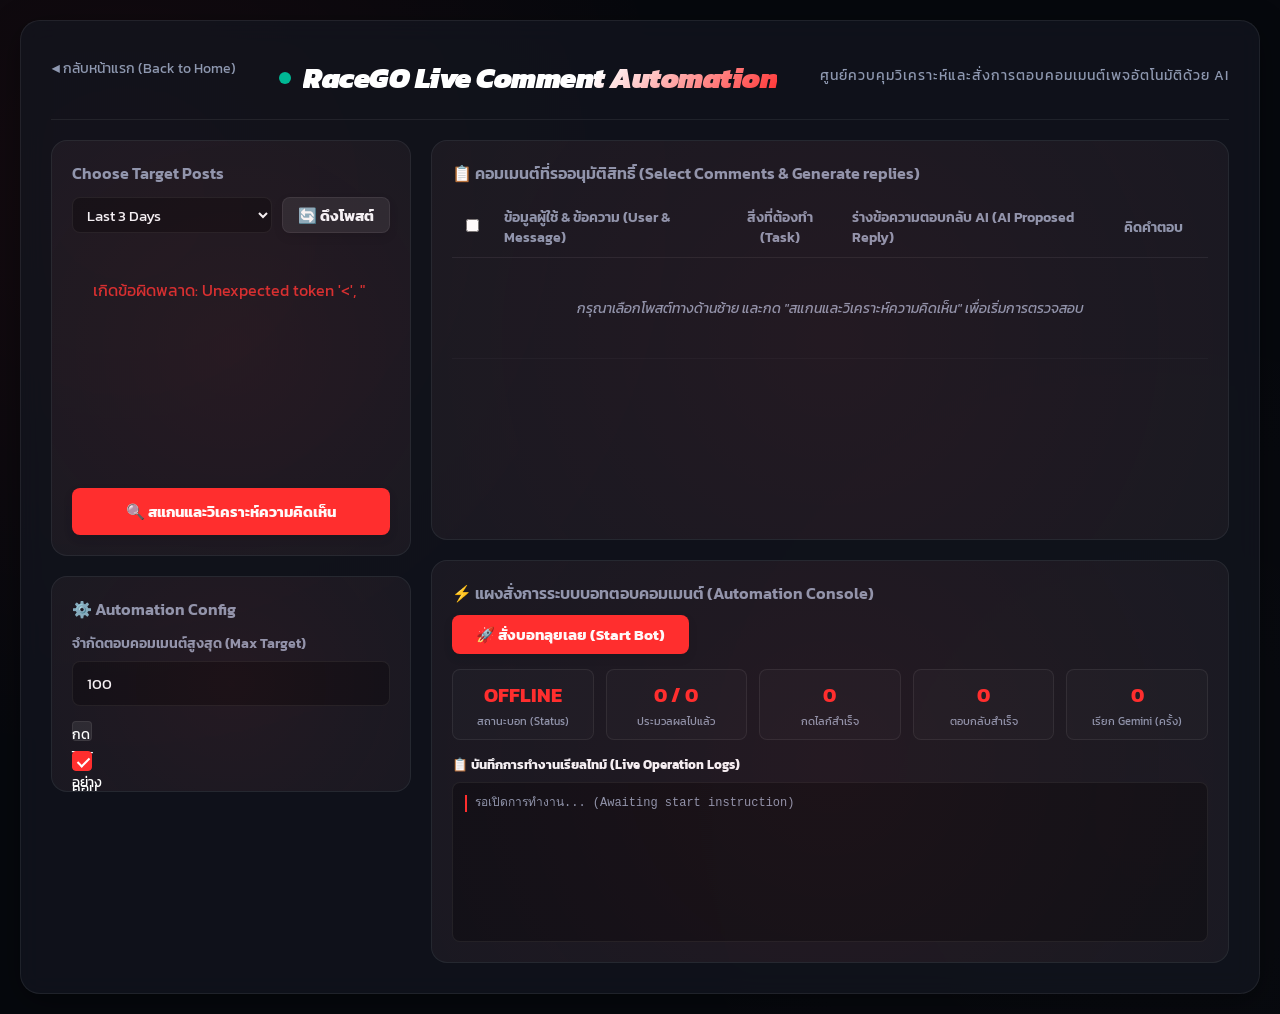
==== commit 2462338c: "Implement unified single-page comments audit dashboard with selective Gemini replies generation" ====
--- a/bot.html
+++ b/bot.html
@@ -1,851 +1,583 @@
 <!DOCTYPE html>
-<html lang="en">
+<html lang="th">
 <head>
     <meta charset="UTF-8">
     <meta name="viewport" content="width=device-width, initial-scale=1.0">
-    <title>Nokia Facebook Assistant Control Center</title>
+    <title>RaceGO Live Comment Control Hub</title>
     <link rel="stylesheet" href="style.css">
-    <link href="https://fonts.googleapis.com/css2?family=Outfit:wght@300;400;600;700;800&display=swap" rel="stylesheet">
+    <link href="https://fonts.googleapis.com/css2?family=Kanit:wght@300;400;600;700;800&display=swap" rel="stylesheet">
+    <style>
+        body {
+            font-family: 'Kanit', sans-serif;
+            background-color: #06080d;
+            color: #ffffff;
+            margin: 0;
+            padding: 20px;
+            display: flex;
+            justify-content: center;
+        }
+
+        .dashboard-layout {
+            display: grid;
+            grid-template-columns: 360px 1fr;
+            gap: 20px;
+            width: 100%;
+            max-width: 1400px;
+            margin-top: 15px;
+        }
+
+        @media (max-width: 1024px) {
+            .dashboard-layout {
+                grid-template-columns: 1fr;
+            }
+        }
+
+        .back-link {
+            display: inline-flex;
+            align-items: center;
+            gap: 8px;
+            color: var(--text-secondary);
+            text-decoration: none;
+            font-size: 0.9rem;
+            margin-bottom: 15px;
+            transition: color 0.2s;
+        }
+        .back-link:hover {
+            color: #ff2e2e;
+        }
+
+        /* Post Selector Grid */
+        .posts-grid {
+            display: flex;
+            flex-direction: column;
+            gap: 12px;
+            max-height: 550px;
+            overflow-y: auto;
+            padding-right: 5px;
+        }
+
+        .post-card-mini {
+            background: rgba(255, 255, 255, 0.02);
+            border: 1px solid var(--border-color);
+            border-radius: 10px;
+            padding: 10px;
+            display: flex;
+            gap: 12px;
+            cursor: pointer;
+            transition: all 0.25s;
+            position: relative;
+        }
+        .post-card-mini:hover {
+            border-color: rgba(255, 46, 46, 0.3);
+            background: rgba(255, 255, 255, 0.04);
+        }
+        .post-card-mini.selected {
+            border-color: #ff2e2e;
+            background: rgba(255, 46, 46, 0.03);
+        }
+
+        .post-img-mini {
+            width: 60px;
+            height: 60px;
+            border-radius: 6px;
+            object-fit: cover;
+            background: #111;
+        }
+
+        .post-content-mini {
+            flex-grow: 1;
+            display: flex;
+            flex-direction: column;
+            justify-content: space-between;
+        }
+
+        .post-text-mini {
+            font-size: 0.8rem;
+            color: var(--text-primary);
+            line-height: 1.3;
+            display: -webkit-box;
+            -webkit-line-clamp: 2;
+            -webkit-box-orient: vertical;
+            overflow: hidden;
+            margin-bottom: 4px;
+        }
+
+        /* Table design */
+        .audit-table {
+            width: 100%;
+            border-collapse: collapse;
+            font-size: 0.85rem;
+        }
+        .audit-table th, .audit-table td {
+            padding: 10px 12px;
+            text-align: left;
+            border-bottom: 1px solid rgba(255,255,255,0.03);
+            vertical-align: middle;
+        }
+        .audit-table th {
+            color: var(--text-secondary);
+            font-weight: 600;
+            border-bottom: 1px solid var(--border-color);
+        }
+
+        .audit-reply-textarea {
+            width: 100%;
+            background: rgba(0,0,0,0.3);
+            border: 1px solid var(--border-color);
+            color: #fff;
+            font-size: 0.8rem;
+            padding: 6px 8px;
+            border-radius: 6px;
+            resize: vertical;
+            font-family: inherit;
+            box-sizing: border-box;
+        }
+        .audit-reply-textarea:focus {
+            border-color: #ff2e2e;
+            outline: none;
+        }
+
+        .badge-need {
+            padding: 2px 6px;
+            border-radius: 4px;
+            font-size: 0.7rem;
+            font-weight: bold;
+        }
+        .badge-need.like {
+            background: rgba(52, 152, 219, 0.15);
+            color: #3498db;
+        }
+        .badge-need.reply {
+            background: rgba(155, 89, 182, 0.15);
+            color: #9b59b6;
+        }
+
+        /* Live status grid */
+        .status-grid {
+            display: grid;
+            grid-template-columns: repeat(auto-fit, minmax(130px, 1fr));
+            gap: 12px;
+            margin-bottom: 15px;
+        }
+
+        .stat-card-mini {
+            background: rgba(255,255,255,0.02);
+            border: 1px solid var(--border-color);
+            border-radius: 8px;
+            padding: 10px;
+            text-align: center;
+        }
+        .stat-card-mini .val {
+            font-size: 1.25rem;
+            font-weight: bold;
+            color: #ff2e2e;
+        }
+        .stat-card-mini .label {
+            font-size: 0.7rem;
+            color: var(--text-secondary);
+            margin-top: 3px;
+        }
+    </style>
 </head>
 <body>
-    <div class="glass-container">
+    <div class="glass-container" style="max-width: 100%; width: 100%; box-sizing: border-box;">
         <!-- Header -->
-        <header>
-            <div class="header-logo">
+        <header style="margin-bottom: 20px;">
+            <a href="/" class="back-link">
+                <span>◀ กลับหน้าแรก (Back to Home)</span>
+            </a>
+            <div class="header-logo" style="margin-top: 5px;">
                 <span class="pulse-indicator"></span>
-                <h1>Nokia Sutasinee</h1>
+                <h1 style="font-size: 1.8rem;">RaceGO Live Comment Automation</h1>
             </div>
-            <div class="header-title">Live Comment Automation Control Center</div>
+            <div class="header-title">ศูนย์ควบคุมวิเคราะห์และสั่งการตอบคอมเมนต์เพจอัตโนมัติด้วย AI</div>
         </header>
 
-        <!-- Step Navigation Bar -->
-        <div class="step-nav glass">
-            <div class="step-indicator active" id="step-1-indicator">
-                <span class="step-num">1</span> Select Posts
+        <!-- Main Dashboard Layout -->
+        <div class="dashboard-layout">
+            
+            <!-- Left Side: Post Selector -->
+            <div style="display: flex; flex-direction: column; gap: 20px;">
+                <div class="card glass" style="padding: 20px; align-items: stretch;">
+                    <div class="card-title" style="margin-bottom: 12px; display: flex; justify-content: space-between; align-items: center;">
+                        <span>Choose Target Posts</span>
+                    </div>
+
+                    <div style="display: flex; gap: 10px; margin-bottom: 15px;">
+                        <select id="post-days-select" class="form-input" style="flex: 1; height: 36px; padding: 0 10px;">
+                            <option value="24h">Last 24 Hours</option>
+                            <option value="3" selected>Last 3 Days</option>
+                            <option value="7">Last 7 Days</option>
+                            <option value="30">Last 30 Days</option>
+                        </select>
+                        <button class="btn btn-secondary" id="btn-fetch-posts" style="padding: 0 15px; height: 36px;">🔄 ดึงโพสต์</button>
+                    </div>
+
+                    <div class="posts-grid" id="posts-container">
+                        <div style="text-align: center; padding: 30px 10px; color: var(--text-secondary); font-style: italic;">
+                            กดปุ่ม "ดึงโพสต์" เพื่อโหลดข้อมูลโพสต์ล่าสุด
+                        </div>
+                    </div>
+
+                    <button class="btn btn-primary" id="btn-audit-comments" style="margin-top: 15px; width: 100%;" disabled>🔍 สแกนและวิเคราะห์ความคิดเห็น</button>
+                </div>
+
+                <!-- Automation Settings Box -->
+                <div class="card glass" style="padding: 20px; align-items: stretch;">
+                    <div class="card-title" style="margin-bottom: 12px;">⚙️ Automation Config</div>
+                    
+                    <div class="form-group">
+                        <label for="config-target">จำกัดตอบคอมเมนต์สูงสุด (Max Target)</label>
+                        <input type="number" id="config-target" class="form-input" value="100" min="1">
+                    </div>
+
+                    <div style="display: flex; flex-direction: column; gap: 10px; margin-top: 15px;">
+                        <label class="custom-chk">
+                            <input type="checkbox" id="config-only-like">
+                            <span class="chk-mark"></span>
+                            <span style="font-size: 0.85rem;">กดไลก์อย่างเดียว ไม่ต้องตอบกลับ</span>
+                        </label>
+                        <label class="custom-chk">
+                            <input type="checkbox" id="config-delete-spam" checked>
+                            <span class="chk-mark"></span>
+                            <span style="font-size: 0.85rem;">ลบคอมเมนต์สแปม/ลิงก์การพนันอัตโนมัติ</span>
+                        </label>
+                    </div>
+                </div>
             </div>
-            <div class="step-line"></div>
-            <div class="step-indicator" id="step-2-indicator">
-                <span class="step-num">2</span> Audit Comments
-            </div>
-            <div class="step-line"></div>
-            <div class="step-indicator" id="step-3-indicator">
-                <span class="step-num">3</span> Live Automation
-            </div>
-        </div>
-
-        <!-- ======================================= -->
-        <!-- STEP 1: Select Posts Panel -->
-        <!-- ======================================= -->
-        <div class="step-panel" id="panel-1">
-            <div class="panel-header">
-                <h2>Choose Target Posts</h2>
-                <p class="panel-desc">Select the timeframe to retrieve posts and check up to 25 items for comment processing.</p>
+
+            <!-- Right Side: Comment Audit & Status Panel -->
+            <div style="display: flex; flex-direction: column; gap: 20px;">
+                
+                <!-- Comment Audit List Card -->
+                <div class="card glass" style="padding: 20px; align-items: stretch; min-height: 400px;">
+                    <div class="card-title" style="margin-bottom: 12px; display: flex; justify-content: space-between; align-items: center; flex-wrap: wrap; gap: 10px;">
+                        <span>📋 คอมเมนต์ที่รออนุมัติสิทธิ์ (Select Comments & Generate replies)</span>
+                        <div style="display: flex; gap: 10px;">
+                            <button class="btn btn-secondary" id="btn-generate-selected" style="font-size: 0.8rem; padding: 6px 12px; display: none;">🧠 ให้ Gemini คิดคำตอบรายการที่เลือก</button>
+                        </div>
+                    </div>
+
+                    <div style="overflow-x: auto; flex-grow: 1;">
+                        <table class="audit-table">
+                            <thead>
+                                <tr>
+                                    <th style="width: 40px; text-align: center;">
+                                        <input type="checkbox" id="select-all-comments-chk">
+                                    </th>
+                                    <th>ข้อมูลผู้ใช้ & ข้อความ (User & Message)</th>
+                                    <th style="width: 120px; text-align: center;">สิ่งที่ต้องทำ (Task)</th>
+                                    <th>ร่างข้อความตอบกลับ AI (AI Proposed Reply)</th>
+                                    <th style="width: 110px; text-align: center;">คิดคำตอบ</th>
+                                </tr>
+                            </thead>
+                            <tbody id="audit-table-tbody">
+                                <tr>
+                                    <td colspan="5" style="text-align: center; padding: 40px; color: var(--text-secondary); font-style: italic;">
+                                        กรุณาเลือกโพสต์ทางด้านซ้าย และกด "สแกนและวิเคราะห์ความคิดเห็น" เพื่อเริ่มการตรวจสอบ
+                                    </td>
+                                </tr>
+                            </tbody>
+                        </table>
+                    </div>
+                </div>
+
+                <!-- Execution Stats & Live Logs Panel -->
+                <div class="card glass" style="padding: 20px; align-items: stretch;">
+                    <div style="display: flex; justify-content: space-between; align-items: center; margin-bottom: 15px; flex-wrap: wrap; gap: 10px;">
+                        <div class="card-title" style="margin-bottom: 0;">⚡ แผงสั่งการระบบบอทตอบคอมเมนต์ (Automation Console)</div>
+                        <div style="display: flex; gap: 10px;">
+                            <button class="btn btn-primary" id="btn-start-bot" style="background-color: #ff2e2e; padding: 8px 24px; font-weight: bold;" disabled>🚀 สั่งบอทลุยเลย (Start Bot)</button>
+                            <button class="btn btn-secondary" id="btn-stop-bot" style="display: none; padding: 8px 24px; font-weight: bold; background-color: rgba(231, 76, 60, 0.2); border-color: rgba(231, 76, 60, 0.3); color: #ff4a4a;">🛑 สั่งหยุดชั่วคราว (Stop Bot)</button>
+                        </div>
+                    </div>
+
+                    <div class="status-grid">
+                        <div class="stat-card-mini">
+                            <div class="val" id="stat-status">OFFLINE</div>
+                            <div class="label">สถานะบอท (Status)</div>
+                        </div>
+                        <div class="stat-card-mini">
+                            <div class="val" id="stat-processed">0 / 0</div>
+                            <div class="label">ประมวลผลไปแล้ว</div>
+                        </div>
+                        <div class="stat-card-mini">
+                            <div class="val" id="stat-likes">0</div>
+                            <div class="label">กดไลก์สำเร็จ</div>
+                        </div>
+                        <div class="stat-card-mini">
+                            <div class="val" id="stat-replies">0</div>
+                            <div class="label">ตอบกลับสำเร็จ</div>
+                        </div>
+                        <div class="stat-card-mini">
+                            <div class="val" id="stat-gemini">0</div>
+                            <div class="label">เรียก Gemini (ครั้ง)</div>
+                        </div>
+                    </div>
+
+                    <div style="font-size: 0.8rem; font-weight: 700; color: var(--text-primary); margin-bottom: 8px;">📋 บันทึกการทำงานเรียลไทม์ (Live Operation Logs) <span id="status-time" style="font-weight: 400; color: var(--text-secondary); margin-left: 8px;"></span></div>
+                    <div id="log-container" style="background: rgba(0,0,0,0.3); border: 1px solid var(--border-color); border-radius: 8px; padding: 12px; height: 160px; overflow-y: auto; font-family: monospace; font-size: 0.75rem; line-height: 1.5;">
+                        <div class="log-line system" style="color: var(--text-secondary);">รอเปิดการทำงาน... (Awaiting start instruction)</div>
+                    </div>
+                </div>
+
             </div>
             
-            <div class="filter-row glass" style="gap: 15px; flex-wrap: wrap;">
-                <div class="form-group">
-                    <label for="time-range">Timeframe</label>
-                    <select id="time-range" class="form-input" style="min-width: 160px;">
-                        <option value="24h">24 ชั่วโมง (24 Hours)</option>
-                        <option value="1">วันนี้ (Today)</option>
-                        <option value="7" selected>7 วันที่ผ่านมา (Last 7 Days)</option>
-                        <option value="15">15 วันที่ผ่านมา (Last 15 Days)</option>
-                        <option value="30">30 วันที่ผ่านมา (Last 30 Days)</option>
-                    </select>
-                </div>
-                <div class="form-group">
-                    <label for="post-type-filter">ประเภทคอนเทนต์ (Content Type)</label>
-                    <select id="post-type-filter" class="form-input" style="min-width: 160px;">
-                        <option value="all" selected>ทั้งหมด (All)</option>
-                        <option value="reel">เฉพาะ reel (Only Reels)</option>
-                        <option value="image">Image (Only Images)</option>
-                        <option value="text">Text (Only Text)</option>
-                        <option value="share">Share (Only Shares)</option>
-                    </select>
-                </div>
-                <button class="btn btn-primary" id="btn-fetch-posts">Retrieve Page Feed</button>
-            </div>
-
-            <!-- Posts Grid -->
-            <div class="posts-grid" id="posts-grid-container">
-                <div class="grid-empty-state">
-                    <p>Select a timeframe above and retrieve your page feed to begin.</p>
-                </div>
-            </div>
-
-            <!-- Posts Pagination Controls -->
-            <div id="posts-pagination-container" style="display: none; justify-content: space-between; align-items: center; margin-top: 15px; padding: 12px 20px; background: rgba(255,255,255,0.02); border-radius: 12px; border: 1px solid var(--border-color); flex-wrap: wrap; gap: 10px; width: 100%;">
-                <button class="btn btn-secondary" id="btn-select-all-posts" style="font-size: 0.85rem; padding: 8px 16px;">เลือกทั้งหมดในหน้านี้ (Select All on Page)</button>
-                <div style="display: flex; align-items: center; gap: 12px;">
-                    <button class="btn btn-secondary" id="btn-posts-prev" style="font-size: 0.85rem; padding: 8px 16px;">◀ ย้อนกลับ</button>
-                    <span id="posts-page-info" style="font-size: 0.9rem; font-weight: 600; color: var(--text-primary);">หน้า 1 / 1</span>
-                    <button class="btn btn-secondary" id="btn-posts-next" style="font-size: 0.85rem; padding: 8px 16px;">ถัดไป ▶</button>
-                </div>
-            </div>
-
-            <div class="action-footer">
-                <span class="selection-counter" id="post-selection-counter">0 / 25 selected</span>
-                <button class="btn btn-primary btn-disabled" id="btn-goto-step2" disabled>Next: Audit Comments</button>
-            </div>
-
-            <!-- Daily History Record -->
-            <div class="card glass" style="margin-top: 35px; padding: 20px; align-items: stretch;">
-                <div class="card-title" style="margin-bottom: 15px; display: flex; align-items: center; gap: 8px; font-size: 1.05rem;">
-                    📅 ประวัติการทำงานสะสมรายวัน (Daily Execution Records)
-                </div>
-                <div style="overflow-x: auto;">
-                    <table style="width: 100%; border-collapse: collapse; text-align: left; font-size: 0.9rem;">
-                        <thead>
-                            <tr style="border-bottom: 1px solid var(--border-color); color: var(--text-secondary);">
-                                <th style="padding: 10px;">วันที่ (Date)</th>
-                                <th style="padding: 10px; text-align: center;">ใช้งาน AI (AI Requests)</th>
-                                <th style="padding: 10px; text-align: center;">จำนวนกดไลก์ (Likes)</th>
-                                <th style="padding: 10px; text-align: center;">จำนวนตอบคอมเมนต์ (Replies)</th>
-                                <th style="padding: 10px; text-align: center;">ลบคอมเมนต์สแปม (Spam Deleted)</th>
-                            </tr>
-                        </thead>
-                        <tbody id="daily-history-tbody">
-                            <tr>
-                                <td colspan="5" style="text-align: center; padding: 15px; color: var(--text-secondary);">
-                                    กำลังโหลดประวัติย้อนหลัง...
-                                </td>
-                            </tr>
-                        </tbody>
-                </div>
-            </div>
-
         </div>
-
-        <!-- ======================================= -->
-        <!-- STEP 2: Audit Comments Panel -->
-        <!-- ======================================= -->
-        <div class="step-panel" id="panel-2" style="display: none;">
-            <div class="panel-header">
-                <h2>Audit & Configure</h2>
-                <p class="panel-desc">Review pending comment interactions and configure options before launching the bot.</p>
-            </div>
-
-            <!-- Audit Metrics -->
-            <div class="audit-summary-grid">
-                <div class="audit-card glass">
-                    <span class="audit-label">Target Posts</span>
-                    <span class="audit-val" id="audit-selected-posts-count">0</span>
-                </div>
-                <div class="audit-card glass">
-                    <span class="audit-label">Total Comments Found</span>
-                    <span class="audit-val" id="audit-total-comments">0</span>
-                </div>
-                <div class="audit-card glass card-highlight-like">
-                    <span class="audit-label">Pending Likes</span>
-                    <span class="audit-val color-like" id="audit-likes-needed">0</span>
-                </div>
-                <div class="audit-card glass card-highlight-reply">
-                    <span class="audit-label">Pending AI Replies</span>
-                    <span class="audit-val color-reply" id="audit-replies-needed">0</span>
-                </div>
-            </div>
-
-            <!-- Config Form -->
-            <div class="config-grid">
-                <div class="card glass">
-                    <div class="card-title">Automation Settings</div>
-                    <div class="form-row">
-                        <div class="form-group" style="flex-grow: 1;">
-                            <label for="config-target">Action Limit (Comments)</label>
-                            <input type="number" id="config-target" class="form-input" value="200" min="1" max="1000">
-                        </div>
-                        <div class="form-group" style="justify-content: center; align-items: flex-start; padding-top: 15px; display: flex; flex-direction: column; gap: 10px;">
-                            <label class="checkbox-container">
-                                <input type="checkbox" id="config-only-like">
-                                <span class="checkmark"></span>
-                                ไลก์อย่างเดียว (Only Like Comments)
-                            </label>
-                            <label class="checkbox-container">
-                                <input type="checkbox" id="config-delete-spam">
-                                <span class="checkmark"></span>
-                                ลบคอมเมนต์สแปมลิงก์ก่อกวน (Auto Delete Spam Links - VK/WA/Line)
-                            </label>
-                        </div>
-                    </div>
-                </div>
-            </div>
-
-            <!-- Expandable Comments Audit List -->
-            <div class="card glass comment-audit-container" style="align-items: stretch; padding: 20px;">
-                <div style="display: flex; justify-content: space-between; align-items: center; margin-bottom: 20px; flex-wrap: wrap; gap: 10px;">
-                    <div class="card-title" style="margin-bottom: 0;">Pending Comments Grouped Audit List</div>
-                    <button class="btn btn-primary" id="btn-generate-replies" style="font-size: 0.9rem; padding: 8px 18px; display: none;">🧠 สร้างคำตอบ AI (Generate AI Replies)</button>
-                </div>
-                <div id="audit-groups-container" style="display: flex; flex-direction: column; gap: 20px; padding-right: 5px;">
-                    <!-- Grouped sections will be injected here -->
-                </div>
-            </div>
-
-            <div class="action-footer">
-                <button class="btn btn-secondary" id="btn-back-to-step1">Back to Selection</button>
-                <button class="btn btn-primary" id="btn-start-automation">Start Automation</button>
-            </div>
-        </div>
-
-        <!-- ======================================= -->
-        <!-- STEP 3: Live Automation Panel -->
-        <!-- ======================================= -->
-        <div class="step-panel" id="panel-3" style="display: none;">
-            <!-- Current Post Section -->
-            <section class="current-post-card glass" id="active-post-container" style="display: none; margin-bottom: 25px;">
-                <div class="card-title">Currently Processing Post</div>
-                <div class="post-detail-content" style="display: flex; flex-direction: row; gap: 20px; align-items: flex-start; flex-wrap: wrap;">
-                    <!-- Left side of post content: image -->
-                    <div class="post-image-container" id="post-img-container" style="display: none; flex-shrink: 0; width: 140px; height: 140px; border-radius: 12px; overflow: hidden; border: 1px solid var(--border-color);">
-                        <img id="post-picture" src="" alt="Post image" style="width: 100%; height: 100%; object-fit: cover;">
-                    </div>
-                    <!-- Right side: details -->
-                    <div class="post-info" style="display: flex; flex-direction: column; gap: 12px; flex-grow: 1; min-width: 250px;">
-                        <div class="post-meta">
-                            <span class="post-badge" id="post-index">Post 1 / 20</span>
-                            <span class="post-date" id="post-date">2026-08-14</span>
-                        </div>
-                        <p class="post-message" id="post-msg">ก่อนแข่ง HyROX...</p>
-                        <a href="#" target="_blank" class="post-link-btn" id="post-link">View Post on Facebook ↗</a>
-                        
-                        <!-- Active Comment Box -->
-                        <div class="latest-comment-box" id="latest-comment-container" style="display: none; margin-top: 15px; padding: 16px; background: rgba(255,255,255,0.03); border: 1px dashed var(--border-color); border-radius: 12px; width: 100%;">
-                            <div style="font-size: 0.8rem; text-transform: uppercase; color: var(--text-secondary); margin-bottom: 6px; letter-spacing: 0.5px; font-weight: 700;">Active Comment</div>
-                            <div style="font-weight: 800; font-size: 1rem; color: #ff2e2e;" id="comment-user">User Name</div>
-                            <p style="font-size: 0.95rem; color: var(--text-primary); margin-top: 6px; line-height: 1.5; white-space: pre-wrap;" id="comment-text">Comment text...</p>
-                        </div>
-                    </div>
-                </div>
-            </section>
-
-            <!-- Stats Grid -->
-            <main class="dashboard-grid">
-                <div class="card glass">
-                    <div class="card-title">Processed Progress</div>
-                    <div class="progress-bar-container">
-                        <svg class="circular-progress" viewBox="0 0 100 100">
-                            <circle class="bg-circle" cx="50" cy="50" r="40"></circle>
-                            <circle class="fg-circle" id="progress-circle" cx="50" cy="50" r="40"></circle>
-                        </svg>
-                        <div class="progress-text" id="progress-percent">0%</div>
-                    </div>
-                    <div class="subtext" id="progress-fraction">0 / 200</div>
-                </div>
-
-                <div class="card glass">
-                    <div class="card-title">Automation Metrics</div>
-                    <div class="metrics-list">
-                        <div class="metric-item">
-                            <span class="label">Total Target</span>
-                            <span class="value" id="stat-target">200</span>
-                        </div>
-                        <div class="metric-item">
-                            <span class="label">Processed</span>
-                            <span class="value" id="stat-processed">0</span>
-                        </div>
-                        <div class="metric-item">
-                            <span class="label">Likes Sent</span>
-                            <span class="value color-like" id="stat-likes">0</span>
-                        </div>
-                        <div class="metric-item">
-                            <span class="label">Replies Sent</span>
-                            <span class="value color-reply" id="stat-replies">0</span>
-                        </div>
-                        <div class="metric-item">
-                            <span class="label">Spam Deleted</span>
-                            <span class="value" id="stat-spam-deleted" style="color: #e74c3c; text-shadow: 0 0 6px rgba(231, 76, 60, 0.3);">0</span>
-                        </div>
-                        <div class="metric-item">
-                            <span class="label">FB API Requests</span>
-                            <span class="value" id="stat-fb-requests" style="color: #e67e22; text-shadow: 0 0 6px rgba(230, 126, 34, 0.3);">0</span>
-                        </div>
-                        <div class="metric-item">
-                            <span class="label">Gemini AI Requests</span>
-                            <span class="value" id="stat-gemini-requests" style="color: #9b59b6; text-shadow: 0 0 6px rgba(155, 89, 182, 0.3);">0 / 1500</span>
-                        </div>
-                        <div class="metric-item">
-                            <span class="label">Gemini Tokens Used</span>
-                            <span class="value" id="stat-gemini-tokens" style="color: #f1c40f; text-shadow: 0 0 6px rgba(241, 196, 15, 0.3);">0</span>
-                        </div>
-                    </div>
-                </div>
-
-                <div class="card glass log-card">
-                    <div class="card-title">Live Execution Feed</div>
-                    <div class="log-stream" id="log-container">
-                        <div class="log-line system">Waiting for data...</div>
-                    </div>
-                </div>
-            </main>
-
-            <div class="action-footer" style="margin-top: 25px;">
-                <button class="btn btn-secondary" id="btn-return-config">Back to Configuration</button>
-                <button class="btn btn-danger" id="btn-stop-bot">Abort System Execution</button>
-            </div>
-        </div>
-
-        <!-- Summary Modal -->
-        <div id="summary-modal" class="modal-overlay" style="display: none; position: fixed; top: 0; left: 0; width: 100%; height: 100%; background: rgba(0,0,0,0.85); z-index: 1000; justify-content: center; align-items: center; backdrop-filter: blur(8px);">
-            <div class="card glass" style="max-width: 650px; width: 90%; max-height: 85vh; overflow-y: auto; padding: 25px; border-color: rgba(52, 152, 219, 0.3);">
-                <div class="card-title" style="display: flex; align-items: center; gap: 10px; margin-bottom: 20px; font-size: 1.3rem; color: #2ecc71;">
-                    <span style="font-size: 1.6rem;">🎉</span> Automation Execution Summary
-                </div>
-                <div style="display: grid; grid-template-columns: repeat(auto-fit, minmax(110px, 1fr)); gap: 12px; margin-bottom: 25px;">
-                    <div style="background: rgba(255,255,255,0.02); border: 1px solid var(--border-color); border-radius: 12px; padding: 10px 8px; text-align: center;">
-                        <div style="font-size: 0.75rem; color: var(--text-secondary); margin-bottom: 4px;">Target</div>
-                        <div id="modal-stat-target" style="font-size: 1.25rem; font-weight: 700; color: var(--text-primary);">0</div>
-                    </div>
-                    <div style="background: rgba(255,255,255,0.02); border: 1px solid var(--border-color); border-radius: 12px; padding: 10px 8px; text-align: center;">
-                        <div style="font-size: 0.75rem; color: var(--text-secondary); margin-bottom: 4px;">Processed</div>
-                        <div id="modal-stat-processed" style="font-size: 1.25rem; font-weight: 700; color: #ff2e2e;">0</div>
-                    </div>
-                    <div style="background: rgba(255,255,255,0.02); border: 1px solid var(--border-color); border-radius: 12px; padding: 10px 8px; text-align: center;">
-                        <div style="font-size: 0.75rem; color: var(--text-secondary); margin-bottom: 4px;">Likes</div>
-                        <div id="modal-stat-likes" style="font-size: 1.25rem; font-weight: 700; color: #2ecc71;">0</div>
-                    </div>
-                    <div style="background: rgba(255,255,255,0.02); border: 1px solid var(--border-color); border-radius: 12px; padding: 10px 8px; text-align: center;">
-                        <div style="font-size: 0.75rem; color: var(--text-secondary); margin-bottom: 4px;">AI Replies</div>
-                        <div id="modal-stat-replies" style="font-size: 1.25rem; font-weight: 700; color: #e67e22;">0</div>
-                    </div>
-                    <div style="background: rgba(255,255,255,0.02); border: 1px solid var(--border-color); border-radius: 12px; padding: 10px 8px; text-align: center;">
-                        <div style="font-size: 0.75rem; color: var(--text-secondary); margin-bottom: 4px;">Spam Deleted</div>
-                        <div id="modal-stat-spam" style="font-size: 1.25rem; font-weight: 700; color: #e74c3c;">0</div>
-                    </div>
-                </div>
-
-                <div class="card-title" style="font-size: 1rem; margin-bottom: 12px;">Verified Replies Visibility Status</div>
-                <div id="modal-replies-list" style="display: flex; flex-direction: column; gap: 12px; max-height: 250px; overflow-y: auto; margin-bottom: 25px; padding-right: 5px;">
-                    <div style="color: var(--text-secondary); text-align: center; padding: 15px; font-style: italic; font-size: 0.9rem;">
-                        No replies sent to verify.
-                    </div>
-                </div>
-
-                <div style="display: flex; justify-content: flex-end;">
-                    <button class="btn btn-primary" id="btn-close-modal" style="padding: 10px 24px;">Close Summary</button>
-                </div>
-            </div>
-        </div>
-
-        <!-- Footer -->
-        <footer>
-            <p>System Status: <span id="status-badge" class="badge">Offline</span> <span id="status-time" style="margin-left: 10px; color: var(--text-secondary); font-size: 0.85rem;"></span></p>
-        </footer>
     </div>
 
-    <!-- ======================================= -->
-    <!-- Script Logic -->
-    <!-- ======================================= -->
     <script>
         let selectedPosts = [];
-        let allFetchedPosts = [];
-        let postsCurrentPage = 1;
-        const postsPerPage = 25;
-        let pollingInterval = null;
-        let previousStatus = null;
-
-        // Panel Navigation Helpers
-        function showPanel(stepNum) {
-            document.querySelectorAll('.step-panel').forEach(p => p.style.display = 'none');
-            document.querySelectorAll('.step-indicator').forEach(i => i.classList.remove('active'));
-            
-            document.getElementById(`panel-${stepNum}`).style.display = 'block';
-            document.getElementById(`step-${stepNum}-indicator`).classList.add('active');
-        }
-
-        // ==========================================
-        // STEP 1: Fetching and Selection logic
-        // ==========================================
+        let fetchedPosts = [];
+        let commentList = [];
+        let statusInterval = null;
+
+        // Fetch Facebook Posts
         async function fetchPosts() {
-            const range = document.getElementById('time-range').value;
-            const container = document.getElementById('posts-grid-container');
-            container.innerHTML = '<div class="grid-loading"><span class="spinner"></span><p>Retrieving page posts...</p></div>';
-            document.getElementById('posts-pagination-container').style.display = 'none';
-            
+            const container = document.getElementById('posts-container');
+            const selectDays = document.getElementById('post-days-select').value;
+            container.innerHTML = '<div style="text-align: center; padding: 30px 10px; color: var(--text-secondary);">กำลังโหลดโพสต์ล่าสุดจาก Facebook...</div>';
+            document.getElementById('btn-audit-comments').disabled = true;
+            selectedPosts = [];
+
             try {
-                const res = await fetch(`/api/posts?days=${range}`);
+                const res = await fetch(`/api/posts?days=${selectDays}`);
                 const data = await res.json();
                 
-                if (!data.success || !data.posts || data.posts.length === 0) {
-                    container.innerHTML = '<div class="grid-empty-state"><p>No posts found in this timeframe.</p></div>';
+                if (!data.success) throw new Error(data.error);
+                
+                fetchedPosts = data.posts;
+                container.innerHTML = '';
+                
+                if (fetchedPosts.length === 0) {
+                    container.innerHTML = '<div style="text-align: center; padding: 30px 10px; color: var(--text-secondary); font-style: italic;">ไม่พบโพสต์ในช่วงเวลาดังกล่าว</div>';
                     return;
                 }
                 
-                allFetchedPosts = data.posts;
-                postsCurrentPage = 1;
-                selectedPosts = [];
-                updateSelectionCounter();
-                
-                renderPostsPage();
-            } catch (err) {
-                container.innerHTML = '<div class="grid-empty-state"><p class="color-error">Error retrieving posts. Please check connection.</p></div>';
-            }
-        }
-
-        function getFilteredPosts() {
-            const filterVal = document.getElementById('post-type-filter').value;
-            if (filterVal === 'all') return allFetchedPosts;
-            
-            return allFetchedPosts.filter(post => {
-                const isReel = post.permalink_url && (post.permalink_url.includes('/reel/') || post.permalink_url.includes('/reels/'));
-                if (filterVal === 'reel') {
-                    return isReel;
-                }
-                if (isReel) return false; // Reels are excluded from other filters
-                
-                if (filterVal === 'image') {
-                    return post.status_type === 'added_photos' || post.full_picture;
-                }
-                if (filterVal === 'text') {
-                    return !post.full_picture && post.status_type !== 'shared_story';
-                }
-                if (filterVal === 'share') {
-                    return post.status_type === 'shared_story';
-                }
-                return true;
-            });
-        }
-
-        function renderPostsPage() {
-            const container = document.getElementById('posts-grid-container');
-            container.innerHTML = '';
-            
-            const filtered = getFilteredPosts();
-            const totalPages = Math.ceil(filtered.length / postsPerPage) || 1;
-            if (postsCurrentPage > totalPages) postsCurrentPage = totalPages;
-            if (postsCurrentPage < 1) postsCurrentPage = 1;
-            
-            // Toggle pagination visibility
-            const pagContainer = document.getElementById('posts-pagination-container');
-            if (filtered.length > 0) {
-                pagContainer.style.display = 'flex';
-            } else {
-                pagContainer.style.display = 'none';
-            }
-            
-            // Update page info text
-            document.getElementById('posts-page-info').textContent = `หน้า ${postsCurrentPage} / ${totalPages}`;
-            
-            // Slice the posts to show 25 posts
-            const startIdx = (postsCurrentPage - 1) * postsPerPage;
-            const pagePosts = filtered.slice(startIdx, startIdx + postsPerPage);
-            
-            if (pagePosts.length === 0) {
-                container.innerHTML = '<div class="grid-empty-state"><p>No posts found matching filter criteria on this page.</p></div>';
-                return;
-            }
-            
-            pagePosts.forEach(post => {
-                try {
-                    const hasPic = post.full_picture;
-                    const msg = post.message || '(No content text)';
-                    const displayMsg = msg; // Display full message and let CSS handle the clamp
+                fetchedPosts.forEach(post => {
+                    const card = document.createElement('div');
+                    card.className = 'post-card-mini';
+                    card.dataset.postId = post.id;
                     
-                    let dateStr = "Unknown Date";
-                    if (post.created_time) {
-                        try {
-                            dateStr = new Date(post.created_time).toLocaleString('th-TH', {
-                                dateStyle: 'medium',
-                                timeStyle: 'short'
-                            });
-                        } catch (e) {
-                            console.error("Error formatting date:", e);
-                        }
-                    }
+                    const pic = post.full_picture ? `<img src="${post.full_picture}" class="post-img-mini">` : `<div class="post-img-mini" style="display:flex;align-items:center;justify-content:center;font-size:1.5rem;background:#1a1c23;">📄</div>`;
+                    const text = post.message || '(ไม่มีข้อความโพสต์ / No Message)';
+                    const time = new Date(post.created_time).toLocaleDateString('th-TH', { day: 'numeric', month: 'short' });
                     
-                    // Determine Content Type
-                    let typeLabel = "📝 โพสต์ข้อความ";
-                    try {
-                        const attachments = post.attachments && post.attachments.data;
-                        if (attachments && attachments.length > 0 && attachments[0]) {
-                            const mediaType = attachments[0].media_type;
-                            if (mediaType === "photo" || mediaType === "album") {
-                                typeLabel = "🖼️ รูปภาพ";
-                            } else if (mediaType === "video") {
-                                typeLabel = "🎥 วิดีโอ / Reels";
-                            } else if (mediaType === "link") {
-                                typeLabel = "🔗 ลิงก์";
-                            }
-                        } else if (post.status_type) {
-                            const st = post.status_type.toLowerCase();
-                            if (st.includes("photo")) typeLabel = "🖼️ รูปภาพ";
-                            else if (st.includes("video")) typeLabel = "🎥 วิดีโอ / Reels";
-                            else if (st.includes("link") || st.includes("shared")) typeLabel = "🔗 ลิงก์";
-                        }
-                    } catch (e) {
-                        console.error("Error parsing media type:", e);
-                    }
-
-                    // Get counts safely
-                    const likesCount = post.likes && post.likes.summary ? post.likes.summary.total_count : 0;
-                    const commentsCount = post.comments && post.comments.summary ? post.comments.summary.total_count : 0;
-                    const sharesCount = post.shares ? post.shares.count : 0;
-
-                    const isChecked = selectedPosts.includes(post.id);
-
-                    const card = document.createElement('div');
-                    card.className = `post-select-card glass${isChecked ? ' selected' : ''}`;
-                    card.dataset.id = post.id;
-                    
+                    const commentsCount = post.comments ? post.comments.summary.total_count : 0;
+                    const likesCount = post.likes ? post.likes.summary.total_count : 0;
+
                     card.innerHTML = `
-                        ${hasPic ? `
-                        <div class="post-select-img-container">
-                            <img src="${post.full_picture}" alt="Post attachment">
-                        </div>
-                        ` : `
-                        <div class="post-select-img-container" style="display:flex; align-items:center; justify-content:center; background:rgba(255,255,255,0.02);">
-                            <span style="font-size:0.75rem; color:var(--text-secondary); text-align:center;">No Image</span>
-                        </div>
-                        `}
-                        <div class="post-select-content-right">
-                            <div class="post-select-meta-row">
-                                <span class="post-select-date">${dateStr}</span>
-                                <label class="custom-chk">
-                                    <input type="checkbox" class="post-checkbox" value="${post.id}" ${isChecked ? 'checked' : ''}>
-                                    <span class="chk-mark"></span>
-                                </label>
-                            </div>
-                            <p class="post-select-text">${displayMsg}</p>
-                            <div style="display: flex; gap: 12px; font-size: 0.8rem; flex-wrap: wrap; margin-top: auto; padding-top: 5px; border-top: 1px solid rgba(255,255,255,0.02);">
-                                <span class="badge" style="background: rgba(255, 255, 255, 0.05); color: var(--text-secondary); border: 1px solid var(--border-color); font-size: 0.72rem; padding: 2px 6px;">${typeLabel}</span>
-                                <span style="color: #2ecc71; font-weight: 600; display: flex; align-items: center; gap: 3px;">👍 ${likesCount.toLocaleString()}</span>
-                                <span style="color: #ff2e2e; font-weight: 600; display: flex; align-items: center; gap: 3px;">💬 ${commentsCount.toLocaleString()}</span>
-                                <span style="color: #e67e22; font-weight: 600; display: flex; align-items: center; gap: 3px;">🔗 ${sharesCount.toLocaleString()}</span>
+                        ${pic}
+                        <div class="post-content-mini">
+                            <div class="post-text-mini">${text}</div>
+                            <div style="display:flex; justify-content:space-between; font-size:0.7rem; color:var(--text-secondary);">
+                                <span>📅 ${time}</span>
+                                <span>👍 ${likesCount.toLocaleString()}  💬 ${commentsCount.toLocaleString()}</span>
                             </div>
                         </div>
                     `;
                     
-                    // Card click listener
-                    card.addEventListener('click', (e) => {
-                        // Skip if clicked checkmark box container itself
-                        if (e.target.closest('.custom-chk')) return;
-                        
-                        const chk = card.querySelector('.post-checkbox');
-                        chk.checked = !chk.checked;
-                        handleCheckboxToggle(chk, card);
-                    });
-                    
-                    // Direct checkbox listener
-                    card.querySelector('.post-checkbox').addEventListener('change', (e) => {
-                        handleCheckboxToggle(e.target, card);
-                    });
-                    
+                    card.addEventListener('click', () => togglePostSelection(post.id, card));
                     container.appendChild(card);
-                } catch (innerErr) {
-                    console.error("Error rendering individual post:", innerErr, post);
-                }
-            });
-
-            // Enable/disable page buttons
-            document.getElementById('btn-posts-prev').disabled = (postsCurrentPage === 1);
-            document.getElementById('btn-posts-next').disabled = (postsCurrentPage === totalPages);
-        }
-
-        function selectAllPostsOnPage() {
-            const currentCards = document.querySelectorAll('.post-select-card');
-            if (currentCards.length === 0) return;
+                });
+            } catch (err) {
+                container.innerHTML = `<div style="text-align: center; padding: 30px 10px; color: var(--color-error);">เกิดข้อผิดพลาด: ${err.message}</div>`;
+            }
+        }
+
+        function togglePostSelection(postId, cardElement) {
+            const idx = selectedPosts.indexOf(postId);
+            if (idx > -1) {
+                selectedPosts.splice(idx, 1);
+                cardElement.classList.remove('selected');
+            } else {
+                selectedPosts.push(postId);
+                cardElement.classList.add('selected');
+            }
             
-            // Let's determine if any card on current page is unchecked
-            let allChecked = true;
-            currentCards.forEach(card => {
-                const chk = card.querySelector('.post-checkbox');
-                if (!chk.checked) allChecked = false;
-            });
-            
-            if (allChecked) {
-                // Uncheck all on current page
-                currentCards.forEach(card => {
-                    const chk = card.querySelector('.post-checkbox');
-                    chk.checked = false;
-                    card.classList.remove('selected');
-                    const idx = selectedPosts.indexOf(chk.value);
-                    if (idx > -1) selectedPosts.splice(idx, 1);
-                });
-            } else {
-                // Check all up to 25 posts limit
-                for (let card of currentCards) {
-                    const chk = card.querySelector('.post-checkbox');
-                    if (!chk.checked) {
-                        if (selectedPosts.length >= 25) {
-                            alert('คุณสามารถเลือกประมวลผลโพสต์ได้สูงสุด 25 โพสต์พร้อมกันเท่านั้น (Maximum limit is 25 posts)');
-                            break;
-                        }
-                        chk.checked = true;
-                        card.classList.add('selected');
-                        if (!selectedPosts.includes(chk.value)) {
-                            selectedPosts.push(chk.value);
-                        }
-                    }
-                }
-            }
-            updateSelectionCounter();
-        }
-
-        function handleCheckboxToggle(chk, card) {
-            const val = chk.value;
-            if (chk.checked) {
-                if (selectedPosts.length >= 25) {
-                    chk.checked = false;
-                    alert('You can select a maximum of 25 posts.');
-                    return;
-                }
-                selectedPosts.push(val);
-                card.classList.add('selected');
-            } else {
-                selectedPosts = selectedPosts.filter(id => id !== val);
-                card.classList.remove('selected');
-            }
-            updateSelectionCounter();
-        }
-
-        function updateSelectionCounter() {
-            document.getElementById('post-selection-counter').textContent = `${selectedPosts.length} / 25 selected`;
-            const nextBtn = document.getElementById('btn-goto-step2');
-            if (selectedPosts.length > 0) {
-                nextBtn.classList.remove('btn-disabled');
-                nextBtn.disabled = false;
-            } else {
-                nextBtn.classList.add('btn-disabled');
-                nextBtn.disabled = true;
-            }
-        }
-
-        // ==========================================
-        // STEP 2: Audit and Preview logic
-        // ==========================================
-        async function auditComments(generate = false) {
-            const container = document.getElementById('audit-groups-container');
-            const genBtn = document.getElementById('btn-generate-replies');
-            genBtn.style.display = 'none'; // Hide during load
-
-            container.innerHTML = `
-                <div class="audit-loading-wrapper" style="display: flex; flex-direction: column; align-items: center; justify-content: center; padding: 40px 20px; gap: 20px; text-align: center;">
-                    <div class="spinner"></div>
-                    <div style="font-size: 1.25rem; font-weight: 700; color: var(--text-primary);">${generate ? 'Generating AI Replies (Gemini)' : 'Analyzing & Preparing Automation Run'}</div>
-                    <div style="font-size: 0.95rem; color: var(--text-secondary); max-width: 400px; line-height: 1.5;" id="audit-loading-status-text">
-                        ${generate ? 'Step 3: Creating tailored AI responses...' : 'Step 1: Connecting to Facebook Graph API...'}
-                    </div>
-                    <div style="display: flex; flex-direction: column; gap: 10px; font-size: 0.9rem; color: var(--text-secondary); text-align: left; margin-top: 10px; width: 100%; max-width: 320px; background: rgba(255,255,255,0.02); padding: 16px; border-radius: 12px; border: 1px solid var(--border-color);">
-                        <div id="loading-step-1" style="${generate ? 'color: #2ecc71; opacity: 0.7;' : 'color: var(--color-primary); font-weight: 700;'}">${generate ? '✅ Facebook comments retrieved!' : '⚡ Retrieving Page comments...'}</div>
-                        <div id="loading-step-2" style="${generate ? 'color: #2ecc71; opacity: 0.7;' : 'opacity: 0.5;'}">${generate ? '✅ Text patterns classified!' : '🔍 Analyzing emojis vs text patterns...'}</div>
-                        <div id="loading-step-3" style="${generate ? 'color: var(--color-primary); font-weight: 700; opacity: 1;' : 'opacity: 0.5;'}">🧠 Drafting AI replies with Gemini Flash...</div>
-                    </div>
-                </div>
+            document.getElementById('btn-audit-comments').disabled = selectedPosts.length === 0;
+        }
+
+        // Fetch comments and audit
+        async function auditComments() {
+            const tbody = document.getElementById('audit-table-tbody');
+            const genSelectedBtn = document.getElementById('btn-generate-selected');
+            tbody.innerHTML = `
+                <tr>
+                    <td colspan="5" style="text-align: center; padding: 40px; color: var(--text-secondary);">
+                        🔄 กำลังโหลดคอมเมนต์และดึงความเห็น Facebook...
+                    </td>
+                </tr>
             `;
-            showPanel(2);
-
-            let timer1, timer2;
-            if (!generate) {
-                // Progressive Loading Text Updates for first scan
-                timer1 = setTimeout(() => {
-                    const step1 = document.getElementById('loading-step-1');
-                    const step2 = document.getElementById('loading-step-2');
-                    const statusTxt = document.getElementById('audit-loading-status-text');
-                    if (step1 && step2) {
-                        step1.innerHTML = '✅ Facebook comments retrieved!';
-                        step1.style.color = '#2ecc71';
-                        step1.style.opacity = '0.7';
-                        step2.style.color = 'var(--color-primary)';
-                        step2.style.fontWeight = '700';
-                        step2.style.opacity = '1';
-                        statusTxt.textContent = 'Step 2: Classifying comments and sorting emojis...';
-                    }
-                }, 1200);
-
-                timer2 = setTimeout(() => {
-                    const step2 = document.getElementById('loading-step-2');
-                    const step3 = document.getElementById('loading-step-3');
-                    const statusTxt = document.getElementById('audit-loading-status-text');
-                    if (step2 && step3) {
-                        step2.innerHTML = '✅ Text patterns classified!';
-                        step2.style.color = '#2ecc71';
-                        step2.style.opacity = '0.7';
-                        step3.style.color = 'var(--color-primary)';
-                        step3.style.fontWeight = '700';
-                        step3.style.opacity = '1';
-                        statusTxt.textContent = 'Step 3: Preparing AI proposed replies preview...';
-                    }
-                }, 2600);
-            }
-            
+            genSelectedBtn.style.display = 'none';
+            document.getElementById('btn-start-bot').disabled = true;
+            commentList = [];
+
             try {
                 const res = await fetch('/api/analyze-comments', {
                     method: 'POST',
                     headers: { 'Content-Type': 'application/json' },
-                    body: JSON.stringify({ post_ids: selectedPosts, generate: generate })
+                    body: JSON.stringify({ post_ids: selectedPosts, generate: false })
                 });
                 const data = await res.json();
                 
-                // Clear progressive timers since we are done
-                if (timer1) clearTimeout(timer1);
-                if (timer2) clearTimeout(timer2);
-                
-                if (!data.success) {
-                    container.innerHTML = `<div class="color-error" style="text-align:center; padding: 20px;">Error auditing: ${data.error}</div>`;
+                if (!data.success) throw new Error(data.error);
+                
+                commentList = data.comments;
+                tbody.innerHTML = '';
+                
+                if (commentList.length === 0) {
+                    tbody.innerHTML = `
+                        <tr>
+                            <td colspan="5" style="text-align: center; padding: 40px; color: var(--text-secondary); font-style: italic;">
+                                ไม่พบความคิดเห็นที่ต้องการตอบกลับในโพสต์ที่เลือก
+                            </td>
+                        </tr>
+                    `;
                     return;
                 }
-                
-                // Set summaries
-                document.getElementById('audit-selected-posts-count').textContent = selectedPosts.length;
-                document.getElementById('audit-total-comments').textContent = data.summary.total_comments;
-                document.getElementById('audit-likes-needed').textContent = data.summary.likes_needed;
-                document.getElementById('audit-replies-needed').textContent = data.summary.replies_needed;
-                
-                // Set default target to match audit total comments
-                document.getElementById('config-target').value = data.summary.total_comments || 200;
-
-                // Show/hide Generate AI Replies button
-                if (data.summary.replies_needed > 0 && !generate) {
-                    genBtn.style.display = 'inline-block';
-                } else {
-                    genBtn.style.display = 'none';
+
+                genSelectedBtn.style.display = 'inline-block';
+                document.getElementById('btn-start-bot').disabled = false;
+
+                commentList.forEach((c, index) => {
+                    const tr = document.createElement('tr');
+                    tr.dataset.commentId = c.id;
+                    
+                    let taskBadges = '';
+                    if (c.likes_needed > 0) taskBadges += '<span class="badge-need like" style="margin-right: 4px;">👍 ไดก์</span>';
+                    if (c.replies_needed > 0) taskBadges += '<span class="badge-need reply">💬 ตอบกลับ</span>';
+                    if (!taskBadges) taskBadges = '<span style="color: var(--text-secondary); font-size:0.75rem;">เรียบร้อยแล้ว</span>';
+
+                    // Generate AI reply button
+                    const aiActionCell = c.replies_needed > 0 
+                        ? `<button class="btn btn-secondary btn-gen-single" data-index="${index}" style="padding: 4px 8px; font-size: 0.75rem; margin: 0 auto; display: block;">🤖 คิดคำตอบ</button>`
+                        : `<span style="color: var(--text-secondary); font-size: 0.75rem; text-align: center; display: block;">ไม่ต้องตอบ</span>`;
+
+                    tr.innerHTML = `
+                        <td style="text-align: center; vertical-align: middle;">
+                            ${c.replies_needed > 0 ? `<input type="checkbox" class="comment-select-chk" value="${c.id}" checked>` : ''}
+                        </td>
+                        <td>
+                            <strong style="color: #ff2e2e; display: block; font-size: 0.8rem; margin-bottom: 2px;">${c.user_name}</strong>
+                            <div style="color: var(--text-primary); font-size: 0.85rem; line-height: 1.4;">${c.message || '(ส่งสติกเกอร์/รูปภาพ)'}</div>
+                        </td>
+                        <td style="text-align: center;">${taskBadges}</td>
+                        <td>
+                            ${c.replies_needed > 0 
+                                ? `<textarea class="audit-reply-textarea" data-comment-id="${c.id}" rows="2" placeholder="คลิกปุ่ม 'คิดคำตอบ' หรือพิมพ์ข้อความที่นี่..."></textarea>` 
+                                : '<span style="color: var(--text-secondary); font-size:0.75rem; font-style:italic;">ข้าม (ไม่ต้องพิมพ์ตอบ)</span>'}
+                        </td>
+                        <td>${aiActionCell}</td>
+                    `;
+                    tbody.appendChild(tr);
+                });
+
+                // Wire up single generator buttons
+                document.querySelectorAll('.btn-gen-single').forEach(btn => {
+                    btn.addEventListener('click', async () => {
+                        const idx = parseInt(btn.dataset.index, 10);
+                        const c = commentList[idx];
+                        await generateSingleReply(c.id, c.message, btn);
+                    });
+                });
+                
+            } catch (err) {
+                tbody.innerHTML = `
+                    <tr>
+                        <td colspan="5" style="text-align: center; padding: 40px; color: var(--color-error);">
+                            เกิดข้อผิดพลาดในการดึงคอมเมนต์: ${err.message}
+                        </td>
+                    </tr>
+                `;
+            }
+        }
+
+        // Generate AI reply for a single comment
+        async function generateSingleReply(commentId, messageText, buttonElement) {
+            const textarea = document.querySelector(`.audit-reply-textarea[data-comment-id="${commentId}"]`);
+            if (!textarea) return;
+            
+            buttonElement.disabled = true;
+            buttonElement.textContent = '🧠 กำลังคิด...';
+            textarea.placeholder = 'Gemini กำลังประมวลผลคิดร่างคำตอบ...';
+
+            try {
+                const res = await fetch('/api/generate-comment-reply', {
+                    method: 'POST',
+                    headers: { 'Content-Type': 'application/json' },
+                    body: JSON.stringify({ message: messageText })
+                });
+                const data = await res.json();
+                if (!data.success) throw new Error(data.error);
+                
+                textarea.value = data.reply;
+                buttonElement.textContent = '🤖 คิดใหม่';
+            } catch (err) {
+                textarea.placeholder = 'เกิดข้อผิดพลาดในการสร้างข้อความ: ' + err.message;
+                buttonElement.textContent = '❌ ลองใหม่';
+            } finally {
+                buttonElement.disabled = false;
+            }
+        }
+
+        // Generate AI replies for all selected checked comments
+        async function generateSelectedReplies() {
+            const checkedBoxes = document.querySelectorAll('.comment-select-chk:checked');
+            if (checkedBoxes.length === 0) {
+                alert('กรุณาติ๊กเลือกคอมเมนต์ที่ต้องการสร้างคำตอบก่อนครับ');
+                return;
+            }
+            
+            const btn = document.getElementById('btn-generate-selected');
+            btn.disabled = true;
+            btn.textContent = '🧠 Gemini กำลังคิดร่างข้อความตอบกลับทั้งหมด...';
+
+            for (const cb of checkedBoxes) {
+                const commentId = cb.value;
+                const tr = cb.closest('tr');
+                const singleBtn = tr.querySelector('.btn-gen-single');
+                const textarea = tr.querySelector(`.audit-reply-textarea[data-comment-id="${commentId}"]`);
+                
+                // If textarea is already filled, we don't overwrite it unless empty
+                if (textarea && !textarea.value.trim()) {
+                    const commentData = commentList.find(x => x.id === commentId);
+                    if (commentData) {
+                        await generateSingleReply(commentId, commentData.message, singleBtn);
+                    }
                 }
-                
-                if (data.comments.length === 0) {
-                    container.innerHTML = '<div class="table-empty">No comments found to process.</div>';
-                    return;
-                }
-
-                // Group comments
-                const groupReplyAndLike = [];
-                const groupLikeOnly = [];
-                const groupProcessed = [];
-
-                data.comments.forEach(c => {
-                    if (c.replies_needed > 0) {
-                        groupReplyAndLike.push(c);
-                    } else if (c.likes_needed > 0) {
-                        groupLikeOnly.push(c);
-                    } else {
-                        groupProcessed.push(c);
-                    }
-                });
-
-                container.innerHTML = '';
-
-                // Helper to render a group section
-                function renderGroupSection(title, color, commentsList, renderReply = false, isSelectable = true) {
-                    if (commentsList.length === 0) return;
-                    
-                    const section = document.createElement('div');
-                    section.className = 'audit-group-section';
-                    section.style.cssText = 'margin-bottom: 15px; border: 1px solid var(--border-color); border-radius: 10px; overflow: hidden;';
-                    
-                    const header = document.createElement('div');
-                    header.style.cssText = `background: rgba(255, 255, 255, 0.02); padding: 12px 16px; font-weight: 700; border-bottom: 1px solid var(--border-color); display: flex; justify-content: space-between; align-items: center; border-left: 4px solid ${color};`;
-                    
-                    let selectAllHtml = '';
-                    if (isSelectable) {
-                        selectAllHtml = `
-                            <label class="custom-chk" style="margin: 0; display: inline-block; transform: scale(0.95); margin-right: 8px;">
-                                <input type="checkbox" class="group-select-all" checked>
-                                <span class="chk-mark"></span>
-                            </label>
-                        `;
-                    }
-                    
-                    header.innerHTML = `
-                        <div style="display: flex; align-items: center; gap: 4px;">
-                            ${selectAllHtml}
-                            <span>${title}</span>
-                        </div>
-                        <span class="badge" style="background:${color}20; color:${color};">${commentsList.length}</span>
-                    `;
-                    section.appendChild(header);
-
-                    const body = document.createElement('div');
-                    body.style.cssText = 'display: flex; flex-direction: column; background: rgba(0, 0, 0, 0.15);';
-                    
-                    commentsList.forEach((c, idx) => {
-                        const row = document.createElement('div');
-                        row.style.cssText = 'padding: 16px 20px; border-bottom: 1px solid rgba(255,255,255,0.03); display: flex; flex-direction: column; gap: 8px;';
-                        if (idx === commentsList.length - 1) row.style.borderBottom = 'none';
-
-                        let itemCheckHtml = '';
-                        if (isSelectable) {
-                            itemCheckHtml = `
-                                <label class="custom-chk" style="margin: 0; display: inline-block; transform: scale(0.9); margin-right: 10px;">
-                                    <input type="checkbox" class="audit-comment-checkbox" value="${c.id}" checked>
-                                    <span class="chk-mark"></span>
-                                </label>
-                            `;
-                        }
-
-                        row.innerHTML = `
-                            <div style="display:flex; justify-content:space-between; align-items:center;">
-                                <div style="display: flex; align-items: center;">
-                                    ${itemCheckHtml}
-                                    <strong style="color: #ff2e2e; font-size: 1rem;">${c.user_name}</strong>
-                                </div>
-                                <span style="font-size:0.75rem; color:var(--text-secondary);">ID: ${c.id.substring(c.id.indexOf('_')+1)}</span>
-                            </div>
-                            <div style="font-size:0.95rem; color:var(--text-primary); margin-top:2px; line-height: 1.5; padding-left: ${isSelectable ? '30px' : '0'};">"${c.message || '(No text)'}"</div>
-                            ${renderReply ? `
-                                <div style="margin-top: 12px; margin-left: ${isSelectable ? '30px' : '0'}; padding: 12px 18px; background: rgba(255, 46, 46, 0.08); border-left: 3px solid #ff2e2e; border-radius: 8px; font-size: 0.9rem; line-height: 1.5;">
-                                    <span style="font-weight: 700; color: #ff2e2e; display: block; margin-bottom: 4px;">AI Proposed Reply (แก้ไขข้อความได้ / Editable):</span>
-                                    ${c.proposed_reply ? `
-                                        <textarea class="reply-edit-textarea" data-comment-id="${c.id}" style="width: 100%; min-height: 60px; background: rgba(0,0,0,0.3); border: 1px solid var(--border-color); border-radius: 6px; color: #f1f2f6; padding: 8px 12px; font-family: inherit; font-size: 0.9rem; resize: vertical; margin-top: 6px; outline: none; transition: border-color 0.2s;" onfocus="this.style.borderColor='#ff2e2e'" onblur="this.style.borderColor='var(--border-color)'">${c.proposed_reply}</textarea>
-                                    ` : `
-                                        <span style="color: var(--text-secondary); font-style: italic;">
-                                            ⚠️ กดปุ่ม "สร้างคำตอบ AI" ด้านบนขวาของรายการเพื่อร่างคำตอบด้วย AI (Click "Generate AI Replies" at the top-right of the list to draft replies)
-                                        </span>
-                                    `}
-                                </div>
-                            ` : ''}
-                        `;
-                        body.appendChild(row);
-                    });
-                    
-                    // Setup select all listener
-                    if (isSelectable) {
-                        const selectAllChk = header.querySelector('.group-select-all');
-                        selectAllChk.addEventListener('change', (e) => {
-                            const isChecked = e.target.checked;
-                            body.querySelectorAll('.audit-comment-checkbox').forEach(chk => {
-                                  chk.checked = isChecked;
-                            });
-                        });
-                    }
-
-                    section.appendChild(body);
-                    container.appendChild(section);
-                }
-
-                // Render the groups
-                renderGroupSection('💬 ต้องการตอบกลับด้วย AI และกดไลก์ (Needs AI Reply & Like)', '#ff2e2e', groupReplyAndLike, true, true);
-                renderGroupSection('👍 กดไลก์อย่างเดียว - ไม่มีข้อความ (Like Only - Emoji/Symbols)', '#2ecc71', groupLikeOnly, false, true);
-                renderGroupSection('✅ เรียบร้อยแล้ว (Already Processed)', 'var(--text-secondary)', groupProcessed, false, false);
-
-            } catch (err) {
-                container.innerHTML = `<div class="color-error" style="text-align:center; padding: 20px;">Connection timed out auditing comments: ${err.message}</div>`;
-            }
-        }
-
-        // ==========================================
-        // STEP 3: Live Monitoring & Controls
-        // ==========================================
+            }
+
+            btn.disabled = false;
+            btn.textContent = '🧠 ให้ Gemini คิดคำตอบรายการที่เลือก';
+        }
+
+        // Start Automation
         async function startAutomation() {
-            const target = parseInt(document.getElementById('config-target').value, 10) || 200;
+            const target = parseInt(document.getElementById('config-target').value, 10) || 100;
             const onlyLike = document.getElementById('config-only-like').checked;
             const deleteSpam = document.getElementById('config-delete-spam').checked;
             
-            // Gather all checked comment IDs in the audit preview list
-            const checkedBoxes = document.querySelectorAll('.audit-comment-checkbox:checked');
-            if (checkedBoxes.length === 0) {
-                alert('กรุณาเลือกความคิดเห็นอย่างน้อย 1 รายการเพื่อดำเนินการบอท (Please select at least 1 comment to proceed)');
-                return;
-            }
-
-            // Map each selected comment ID to its customized reply string (if any)
+            // Build whitelist of approved replies from the textareas
             const whitelistDict = {};
+            const checkedBoxes = document.querySelectorAll('.comment-select-chk:checked');
+            
+            // Include checked comments with their customized reply string
             checkedBoxes.forEach(cb => {
                 const commentId = cb.value;
-                const textarea = document.querySelector(`.reply-edit-textarea[data-comment-id="${commentId}"]`);
-                if (textarea) {
-                    whitelistDict[commentId] = textarea.value.trim();
-                } else {
-                    whitelistDict[commentId] = true;
+                const textarea = document.querySelector(`.audit-reply-textarea[data-comment-id="${commentId}"]`);
+                const replyText = textarea ? textarea.value.trim() : '';
+                whitelistDict[commentId] = replyText || true; // True means like only or use generic reply if empty
+            });
+
+            // Also check all other comments which are "Like only" (don't have checkbox since replies_needed = 0)
+            commentList.forEach(c => {
+                if (c.replies_needed === 0 && c.likes_needed > 0) {
+                    whitelistDict[c.id] = true;
                 }
             });
+
+            document.getElementById('btn-start-bot').disabled = true;
             
             try {
                 const res = await fetch('/api/start-bot', {
@@ -859,332 +591,125 @@
                         delete_spam: deleteSpam
                     })
                 });
-                
                 const data = await res.json();
                 if (!data.success) {
-                    alert('Error starting bot: ' + data.error);
+                    alert('ไม่สามารถเริ่มบอทได้: ' + data.error);
+                    document.getElementById('btn-start-bot').disabled = false;
                     return;
                 }
-                
-                // Switch panel and start status polling
-                showPanel(3);
+
+                // Show Stop button, hide Start button
+                document.getElementById('btn-start-bot').style.display = 'none';
+                document.getElementById('btn-stop-bot').style.display = 'inline-block';
+                
+                // Start polling logs
                 startStatusPolling();
             } catch (err) {
-                alert('Could not connect to automation server.');
-            }
-        }
-
+                alert('เกิดข้อผิดพลาดในการเชื่อมต่อเซิร์ฟเวอร์บอท');
+                document.getElementById('btn-start-bot').disabled = false;
+            }
+        }
+
+        // Stop Automation
         async function stopAutomation() {
-            if (!confirm('Are you sure you want to abort operations?')) return;
-            
+            if (!confirm('คุณแน่ใจว่าต้องการสั่งหยุดการตอบกลับระบบบอทอัตโนมัติ?')) return;
             try {
-                await fetch('/api/stop-bot', { method: 'POST' });
-            } catch (err) {
-                console.error("Error stopping bot:", err);
-            }
-        }
-
-        function startStatusPolling() {
-            if (pollingInterval) clearInterval(pollingInterval);
-            pollStatus();
-            pollingInterval = setInterval(pollStatus, 1500);
-        }
-
-        function stopStatusPolling() {
-            if (pollingInterval) {
-                clearInterval(pollingInterval);
-                pollingInterval = null;
-            }
-        }
-
-        async function pollStatus() {
-            try {
-                const res = await fetch('/api/status');
+                const res = await fetch('/api/stop-bot', { method: 'POST' });
                 const data = await res.json();
-                updateDashboardUI(data);
-                
-                // Show summary popup when status changes from running to finished/stopped
-                if (previousStatus === 'running' && data.status !== 'running') {
-                    showSummaryPopup(data);
-                }
-                previousStatus = data.status;
-                
-                // If stopped or finished, stop polling
-                if (data.status !== 'running') {
-                    stopStatusPolling();
-                    fetchDailyRecords();
+                if (data.success) {
+                    document.getElementById('btn-stop-bot').style.display = 'none';
+                    document.getElementById('btn-start-bot').style.display = 'inline-block';
+                    document.getElementById('btn-start-bot').disabled = false;
                 }
             } catch (err) {
-                console.error("Error fetching bot status:", err);
-            }
-        }
-
-        function showSummaryPopup(data) {
-            document.getElementById('modal-stat-target').textContent = data.target || 0;
-            document.getElementById('modal-stat-processed').textContent = data.processed || 0;
-            document.getElementById('modal-stat-likes').textContent = data.likes_sent || 0;
-            document.getElementById('modal-stat-replies').textContent = data.replies_sent || 0;
-            document.getElementById('modal-stat-spam').textContent = data.spam_deleted || 0;
-
-            const listContainer = document.getElementById('modal-replies-list');
-            listContainer.innerHTML = '';
-
-            if (data.recent_replies && data.recent_replies.length > 0) {
-                data.recent_replies.forEach(rep => {
-                    const row = document.createElement('div');
-                    row.style.background = 'rgba(255, 255, 255, 0.02)';
-                    row.style.border = '1px solid var(--border-color)';
-                    row.style.borderRadius = '8px';
-                    row.style.padding = '12px 16px';
-                    row.style.display = 'flex';
-                    row.style.flexDirection = 'column';
-                    row.style.gap = '6px';
-
-                    // Verify status badge color
-                    let badgeColor = '#f39c12'; // orange for warning
-                    if (rep.verify_status === 'Verified (แสดงผลแล้ว)') {
-                        badgeColor = '#2ecc71'; // green for verified
-                    } else if (rep.verify_status.includes('Failed') || rep.verify_status.includes('Not Found')) {
-                        badgeColor = '#e74c3c'; // red for failed
+                alert('สั่งหยุดล้มเหลว: ' + err.message);
+            }
+        }
+
+        // Poll logs and statistics
+        function startStatusPolling() {
+            if (statusInterval) clearInterval(statusInterval);
+            statusInterval = setInterval(async () => {
+                try {
+                    const res = await fetch('/api/status');
+                    const data = await res.json();
+                    
+                    document.getElementById('stat-status').textContent = data.status.toUpperCase();
+                    document.getElementById('stat-processed').textContent = `${data.processed} / ${data.target}`;
+                    document.getElementById('stat-likes').textContent = data.likes_sent;
+                    document.getElementById('stat-replies').textContent = data.replies_sent;
+                    document.getElementById('stat-gemini').textContent = data.gemini_requests;
+
+                    const now = new Date();
+                    const timeStr = now.toLocaleTimeString('th-TH', { hour: '2-digit', minute: '2-digit', second: '2-digit' });
+                    document.getElementById('status-time').textContent = `(อัปเดตล่าสุด: ${timeStr} น.)`;
+
+                    // Render Logs
+                    const logContainer = document.getElementById('log-container');
+                    logContainer.innerHTML = '';
+                    if (data.recent_logs && data.recent_logs.length > 0) {
+                        data.recent_logs.forEach(log => {
+                            const el = document.createElement('div');
+                            el.className = 'log-line';
+                            el.style.marginBottom = '4px';
+                            
+                            if (log.includes('Success!') || log.includes('successfully') || log.includes('Posted')) {
+                                el.style.color = '#2ecc71';
+                            } else if (log.includes('Failed') || log.includes('Error')) {
+                                el.style.color = '#e74c3c';
+                            } else if (log.includes('Scanning') || log.includes('Traversing')) {
+                                el.style.color = '#3498db';
+                            }
+                            
+                            el.textContent = log;
+                            logContainer.appendChild(el);
+                        });
+                        logContainer.scrollTop = logContainer.scrollHeight;
+                    } else {
+                        logContainer.innerHTML = '<div class="log-line system" style="color: var(--text-secondary);">รอเปิดการทำงาน... (Awaiting start instruction)</div>';
                     }
 
-                    row.innerHTML = `
-                        <div style="display: flex; justify-content: space-between; align-items: center; border-bottom: 1px solid rgba(255,255,255,0.03); padding-bottom: 6px;">
-                            <span style="font-weight: 700; color: #ff2e2e; font-size: 0.9rem;">ผู้คอมเมนต์: ${rep.user_name}</span>
-                            <span style="font-size: 0.8rem; font-weight: 700; color: ${badgeColor}; text-transform: uppercase;">[ ${rep.verify_status} ]</span>
-                        </div>
-                        <div style="font-size: 0.85rem; color: var(--text-secondary);">
-                            <strong>คำถามผู้ใช้:</strong> "${rep.user_message}"
-                        </div>
-                        <div style="font-size: 0.85rem; color: #f1f2f6; font-style: italic; background: rgba(255, 46, 46, 0.05); padding: 8px; border-radius: 6px; margin-top: 4px; border-left: 2px solid #ff2e2e;">
-                            <strong>บอทตอบกลับ:</strong> "${rep.reply_message}"
-                        </div>
-                    `;
-                    listContainer.appendChild(row);
-                });
-            } else {
-                listContainer.innerHTML = `
-                    <div style="color: var(--text-secondary); text-align: center; padding: 15px; font-style: italic; font-size: 0.9rem;">
-                        ไม่มีข้อความที่ตอบกลับเพื่อตรวจสอบ
-                    </div>
-                `;
-            }
-
-            document.getElementById('summary-modal').style.display = 'flex';
-        }
-
-        function updateDashboardUI(data) {
-            // Update Current Post Details
-            const postContainer = document.getElementById('active-post-container');
-            if (data.current_post) {
-                postContainer.style.display = 'block';
-                document.getElementById('post-index').textContent = `Post ${data.current_post.index} / ${data.current_post.total_posts}`;
-                
-                const rawDate = data.current_post.created_time;
-                const formattedDate = rawDate ? new Date(rawDate).toLocaleString() : '';
-                document.getElementById('post-date').textContent = formattedDate;
-                document.getElementById('post-msg').textContent = data.current_post.message;
-                document.getElementById('post-link').href = data.current_post.permalink_url;
-
-                // Load post image
-                const imgContainer = document.getElementById('post-img-container');
-                const imgEl = document.getElementById('post-picture');
-                if (data.current_post.full_picture) {
-                    imgContainer.style.display = 'block';
-                    imgEl.src = data.current_post.full_picture;
-                } else {
-                    imgContainer.style.display = 'none';
-                    imgEl.src = '';
+                    // If bot completes, stop polling and reset buttons
+                    if (data.status === 'finished' || data.status === 'stopped') {
+                        clearInterval(statusInterval);
+                        statusInterval = null;
+                        document.getElementById('btn-stop-bot').style.display = 'none';
+                        document.getElementById('btn-start-bot').style.display = 'inline-block';
+                        document.getElementById('btn-start-bot').disabled = false;
+                    }
+
+                } catch (e) {
+                    console.log('Error polling bot status:', e);
                 }
-
-                // Load active comment details
-                const commentContainer = document.getElementById('latest-comment-container');
-                if (data.latest_comment) {
-                    commentContainer.style.display = 'block';
-                    document.getElementById('comment-user').textContent = data.latest_comment.user_name || 'User';
-                    document.getElementById('comment-text').textContent = data.latest_comment.message || '';
-                } else {
-                    commentContainer.style.display = 'none';
-                }
-            } else {
-                postContainer.style.display = 'none';
-            }
-
-            // Update Text Metrics
-            document.getElementById('stat-target').textContent = data.target;
-            document.getElementById('stat-processed').textContent = data.processed;
-            document.getElementById('stat-likes').textContent = data.likes_sent;
-            document.getElementById('stat-replies').textContent = data.replies_sent;
-            document.getElementById('stat-spam-deleted').textContent = data.spam_deleted || 0;
-            document.getElementById('progress-fraction').textContent = `${data.processed} / ${data.target}`;
-
-            // Update API & Token Usage Metrics
-            document.getElementById('stat-fb-requests').textContent = data.facebook_requests || 0;
-            document.getElementById('stat-gemini-requests').textContent = `${data.gemini_requests || 0} / ${data.gemini_request_limit || 1500}`;
-            document.getElementById('stat-gemini-tokens').textContent = (data.gemini_tokens || 0).toLocaleString();
-
-            // Calculate & Update Progress Circle
-            const percent = Math.min(Math.round((data.processed / data.target) * 100), 100);
-            document.getElementById('progress-percent').textContent = percent + '%';
-            
-            const circle = document.getElementById('progress-circle');
-            const circumference = 2 * Math.PI * 40; // 251.2
-            const offset = circumference - (percent / 100) * circumference;
-            circle.style.strokeDashoffset = offset;
-
-            // Status Badge
-            const badge = document.getElementById('status-badge');
-            if (data.status === 'running') {
-                badge.textContent = 'Active Running';
-                badge.className = 'badge running';
-            } else if (data.status === 'finished') {
-                badge.textContent = 'Completed';
-                badge.className = 'badge completed';
-            } else {
-                badge.textContent = 'Standby';
-                badge.className = 'badge standby';
-            }
-
-            // Update local system time next to status
-            const now = new Date();
-            const timeStr = now.toLocaleTimeString('th-TH', { hour: '2-digit', minute: '2-digit', second: '2-digit' });
-            document.getElementById('status-time').textContent = `(อัปเดตล่าสุด: ${timeStr} น.)`;
-
-            // Log Feed
-            const logContainer = document.getElementById('log-container');
-            logContainer.innerHTML = '';
-            if (data.recent_logs && data.recent_logs.length > 0) {
-                data.recent_logs.forEach(log => {
-                    const el = document.createElement('div');
-                    el.className = 'log-line';
-                    
-                    if (log.includes('Success!') || log.includes('successfully')) {
-                        el.classList.add('success');
-                    } else if (log.includes('Failed') || log.includes('Error')) {
-                        el.classList.add('error');
-                    } else if (log.includes('Scanning') || log.includes('Processing Post')) {
-                        el.classList.add('system');
-                    }
-                    
-                    el.textContent = log;
-                    logContainer.appendChild(el);
-                });
-            } else {
-                logContainer.innerHTML = '<div class="log-line system">No active operations logged.</div>';
-            }
-        }
-
-        // ==========================================
-        // Event Listeners
-        // ==========================================
+            }, 2000);
+        }
+
+        // Check All Comments Toggle
+        document.getElementById('select-all-comments-chk').addEventListener('change', (e) => {
+            document.querySelectorAll('.comment-select-chk').forEach(cb => {
+                cb.checked = e.target.checked;
+            });
+        });
+
+        // Wire events
         document.getElementById('btn-fetch-posts').addEventListener('click', fetchPosts);
-        document.getElementById('btn-goto-step2').addEventListener('click', () => auditComments(false));
-        document.getElementById('btn-back-to-step1').addEventListener('click', () => showPanel(1));
-        document.getElementById('btn-start-automation').addEventListener('click', startAutomation);
+        document.getElementById('btn-audit-comments').addEventListener('click', auditComments);
+        document.getElementById('btn-generate-selected').addEventListener('click', generateSelectedReplies);
+        document.getElementById('btn-start-bot').addEventListener('click', startAutomation);
         document.getElementById('btn-stop-bot').addEventListener('click', stopAutomation);
-        document.getElementById('btn-return-config').addEventListener('click', () => {
-            stopStatusPolling();
-            showPanel(2);
-        });
-
-        // Content Filter Listener
-        document.getElementById('post-type-filter').addEventListener('change', () => {
-            postsCurrentPage = 1;
-            renderPostsPage();
-        });
-
-        // Posts Pagination Click Listeners
-        document.getElementById('btn-posts-prev').addEventListener('click', () => {
-            if (postsCurrentPage > 1) {
-                postsCurrentPage--;
-                renderPostsPage();
-            }
-        });
-        document.getElementById('btn-posts-next').addEventListener('click', () => {
-            const filtered = getFilteredPosts();
-            const totalPages = Math.ceil(filtered.length / postsPerPage);
-            if (postsCurrentPage < totalPages) {
-                postsCurrentPage++;
-                renderPostsPage();
-            }
-        });
-        document.getElementById('btn-select-all-posts').addEventListener('click', selectAllPostsOnPage);
-        document.getElementById('btn-close-modal').addEventListener('click', () => {
-            document.getElementById('summary-modal').style.display = 'none';
-        });
-        document.getElementById('btn-generate-replies').addEventListener('click', () => {
-            auditComments(true);
-        });
-
-        // Check initial server state on page load
-        async function fetchDailyRecords() {
-            const tbody = document.getElementById('daily-history-tbody');
-            try {
-                const res = await fetch('/api/daily-records');
-                const data = await res.json();
-                
-                if (!data.success || !data.records || Object.keys(data.records).length === 0) {
-                    tbody.innerHTML = `
-                        <tr>
-                            <td colspan="5" style="text-align: center; padding: 15px; color: var(--text-secondary);">
-                                ไม่มีประวัติการบันทึกการทำงานรายวันในขณะนี้
-                            </td>
-                        </tr>
-                    `;
-                    return;
-                }
-                
-                tbody.innerHTML = '';
-                const sortedDates = Object.keys(data.records).sort((a, b) => new Date(b) - new Date(a));
-                
-                sortedDates.forEach(date => {
-                    const rec = data.records[date];
-                    const tr = document.createElement('tr');
-                    tr.style.borderBottom = '1px solid rgba(255,255,255,0.03)';
-                    tr.innerHTML = `
-                        <td style="padding: 12px 10px; font-weight: 700; color: #ff2e2e;">${date}</td>
-                        <td style="padding: 12px 10px; text-align: center; color: var(--text-primary); font-weight: 600;">${rec.ai_requests || 0} ครั้ง</td>
-                        <td style="padding: 12px 10px; text-align: center; color: #2ecc71; font-weight: 600;">${rec.likes_sent || 0} ไลก์</td>
-                        <td style="padding: 12px 10px; text-align: center; color: #ff2e2e; font-weight: 600;">${rec.replies_sent || 0} คอมเมนต์</td>
-                        <td style="padding: 12px 10px; text-align: center; color: #e74c3c; font-weight: 600;">${rec.spam_deleted || 0} รายการ</td>
-                    `;
-                    tbody.appendChild(tr);
-                });
-            } catch (err) {
-                tbody.innerHTML = `
-                    <tr>
-                        <td colspan="5" style="text-align: center; padding: 15px; color: var(--color-error);">
-                            ไม่สามารถดึงข้อมูลประวัติรายวันได้: ${err.message}
-                        </td>
-                    </tr>
-                `;
-            }
-        }
-
-        // Check initial server state on page load
-        async function checkServerOnLoad() {
-            showPanel(1);
-            fetchDailyRecords();
-            
-            // Set initial status time
-            const now = new Date();
-            const timeStr = now.toLocaleTimeString('th-TH', { hour: '2-digit', minute: '2-digit', second: '2-digit' });
-            document.getElementById('status-time').textContent = `(อัปเดตล่าสุด: ${timeStr} น.)`;
-
-            try {
-                const res = await fetch('/api/status');
-                const data = await res.json();
-                updateDashboardUI(data);
+
+        // Load initially
+        window.onload = () => {
+            fetchPosts();
+            // Start polling status immediately in case bot was already running
+            fetch('/api/status').then(r => r.json()).then(data => {
                 if (data.status === 'running') {
-                    // If already running, start polling so metrics update, but stay on panel 1
+                    document.getElementById('btn-start-bot').style.display = 'none';
+                    document.getElementById('btn-stop-bot').style.display = 'inline-block';
                     startStatusPolling();
                 }
-            } catch (err) {
-                console.error("Could not check initial status:", err);
-            }
-        }
-
-        window.onload = checkServerOnLoad;
+            });
+        };
     </script>
 </body>
 </html>
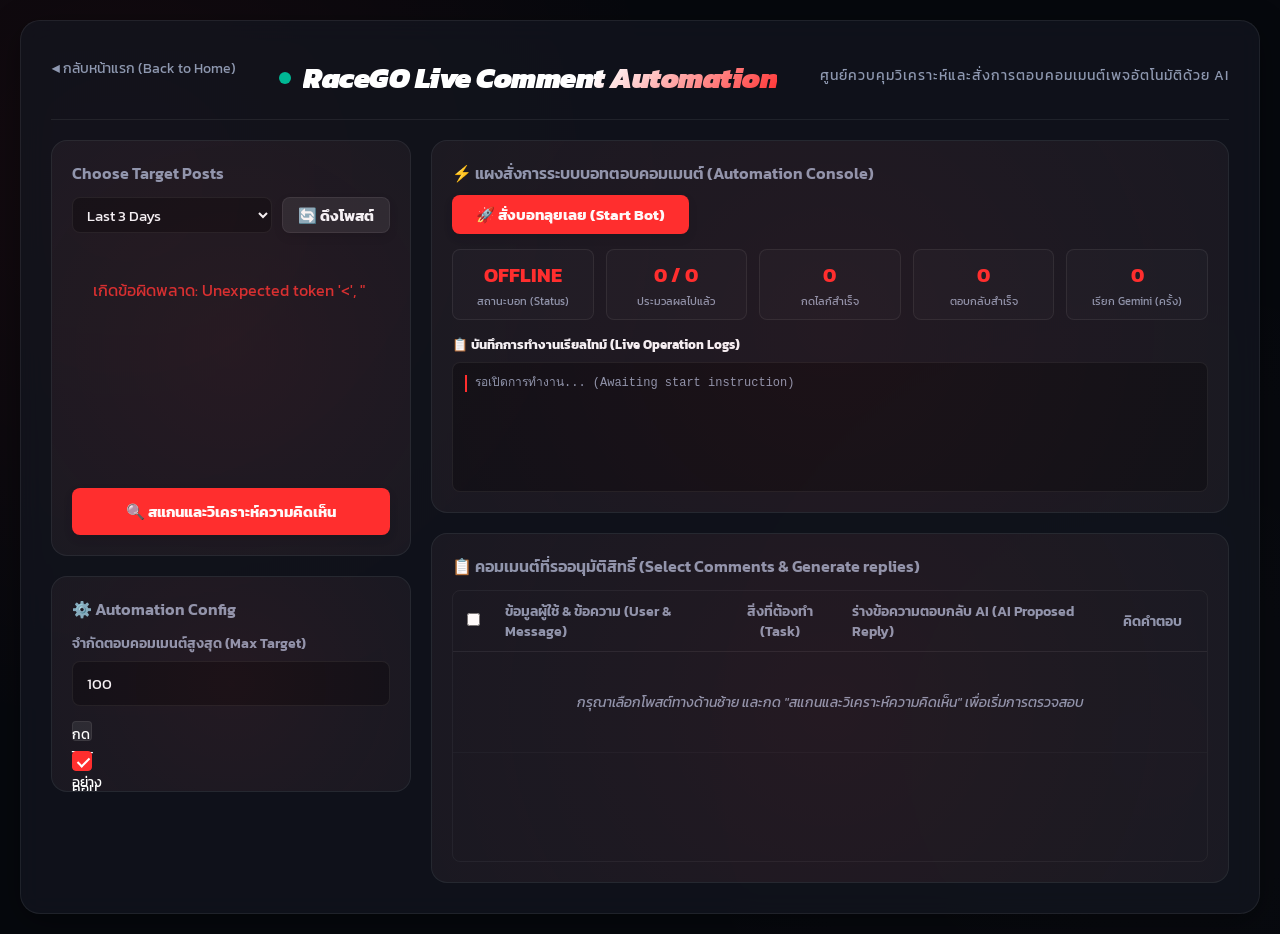
==== commit 49af54eb: "Optimize dashboard layout: place automation console at top, set scroll height limit on audit table" ====
--- a/bot.html
+++ b/bot.html
@@ -249,8 +249,47 @@
             <!-- Right Side: Comment Audit & Status Panel -->
             <div style="display: flex; flex-direction: column; gap: 20px;">
                 
-                <!-- Comment Audit List Card -->
-                <div class="card glass" style="padding: 20px; align-items: stretch; min-height: 400px;">
+                <!-- Execution Stats & Live Logs Panel (Moved to Top for instant visibility) -->
+                <div class="card glass" style="padding: 20px; align-items: stretch;">
+                    <div style="display: flex; justify-content: space-between; align-items: center; margin-bottom: 15px; flex-wrap: wrap; gap: 10px;">
+                        <div class="card-title" style="margin-bottom: 0;">⚡ แผงสั่งการระบบบอทตอบคอมเมนต์ (Automation Console)</div>
+                        <div style="display: flex; gap: 10px;">
+                            <button class="btn btn-primary" id="btn-start-bot" style="background-color: #ff2e2e; padding: 8px 24px; font-weight: bold;" disabled>🚀 สั่งบอทลุยเลย (Start Bot)</button>
+                            <button class="btn btn-secondary" id="btn-stop-bot" style="display: none; padding: 8px 24px; font-weight: bold; background-color: rgba(231, 76, 60, 0.2); border-color: rgba(231, 76, 60, 0.3); color: #ff4a4a;">🛑 สั่งหยุดชั่วคราว (Stop Bot)</button>
+                        </div>
+                    </div>
+
+                    <div class="status-grid">
+                        <div class="stat-card-mini">
+                            <div class="val" id="stat-status">OFFLINE</div>
+                            <div class="label">สถานะบอท (Status)</div>
+                        </div>
+                        <div class="stat-card-mini">
+                            <div class="val" id="stat-processed">0 / 0</div>
+                            <div class="label">ประมวลผลไปแล้ว</div>
+                        </div>
+                        <div class="stat-card-mini">
+                            <div class="val" id="stat-likes">0</div>
+                            <div class="label">กดไลก์สำเร็จ</div>
+                        </div>
+                        <div class="stat-card-mini">
+                            <div class="val" id="stat-replies">0</div>
+                            <div class="label">ตอบกลับสำเร็จ</div>
+                        </div>
+                        <div class="stat-card-mini">
+                            <div class="val" id="stat-gemini">0</div>
+                            <div class="label">เรียก Gemini (ครั้ง)</div>
+                        </div>
+                    </div>
+
+                    <div style="font-size: 0.8rem; font-weight: 700; color: var(--text-primary); margin-bottom: 8px;">📋 บันทึกการทำงานเรียลไทม์ (Live Operation Logs) <span id="status-time" style="font-weight: 400; color: var(--text-secondary); margin-left: 8px;"></span></div>
+                    <div id="log-container" style="background: rgba(0,0,0,0.3); border: 1px solid var(--border-color); border-radius: 8px; padding: 12px; height: 130px; overflow-y: auto; font-family: monospace; font-size: 0.75rem; line-height: 1.5;">
+                        <div class="log-line system" style="color: var(--text-secondary);">รอเปิดการทำงาน... (Awaiting start instruction)</div>
+                    </div>
+                </div>
+
+                <!-- Comment Audit List Card (Scrollable) -->
+                <div class="card glass" style="padding: 20px; align-items: stretch; min-height: 350px;">
                     <div class="card-title" style="margin-bottom: 12px; display: flex; justify-content: space-between; align-items: center; flex-wrap: wrap; gap: 10px;">
                         <span>📋 คอมเมนต์ที่รออนุมัติสิทธิ์ (Select Comments & Generate replies)</span>
                         <div style="display: flex; gap: 10px;">
@@ -258,7 +297,7 @@
                         </div>
                     </div>
 
-                    <div style="overflow-x: auto; flex-grow: 1;">
+                    <div style="overflow-x: auto; flex-grow: 1; max-height: 420px; overflow-y: auto; border: 1px solid rgba(255,255,255,0.05); border-radius: 8px;">
                         <table class="audit-table">
                             <thead>
                                 <tr>
@@ -279,45 +318,6 @@
                                 </tr>
                             </tbody>
                         </table>
-                    </div>
-                </div>
-
-                <!-- Execution Stats & Live Logs Panel -->
-                <div class="card glass" style="padding: 20px; align-items: stretch;">
-                    <div style="display: flex; justify-content: space-between; align-items: center; margin-bottom: 15px; flex-wrap: wrap; gap: 10px;">
-                        <div class="card-title" style="margin-bottom: 0;">⚡ แผงสั่งการระบบบอทตอบคอมเมนต์ (Automation Console)</div>
-                        <div style="display: flex; gap: 10px;">
-                            <button class="btn btn-primary" id="btn-start-bot" style="background-color: #ff2e2e; padding: 8px 24px; font-weight: bold;" disabled>🚀 สั่งบอทลุยเลย (Start Bot)</button>
-                            <button class="btn btn-secondary" id="btn-stop-bot" style="display: none; padding: 8px 24px; font-weight: bold; background-color: rgba(231, 76, 60, 0.2); border-color: rgba(231, 76, 60, 0.3); color: #ff4a4a;">🛑 สั่งหยุดชั่วคราว (Stop Bot)</button>
-                        </div>
-                    </div>
-
-                    <div class="status-grid">
-                        <div class="stat-card-mini">
-                            <div class="val" id="stat-status">OFFLINE</div>
-                            <div class="label">สถานะบอท (Status)</div>
-                        </div>
-                        <div class="stat-card-mini">
-                            <div class="val" id="stat-processed">0 / 0</div>
-                            <div class="label">ประมวลผลไปแล้ว</div>
-                        </div>
-                        <div class="stat-card-mini">
-                            <div class="val" id="stat-likes">0</div>
-                            <div class="label">กดไลก์สำเร็จ</div>
-                        </div>
-                        <div class="stat-card-mini">
-                            <div class="val" id="stat-replies">0</div>
-                            <div class="label">ตอบกลับสำเร็จ</div>
-                        </div>
-                        <div class="stat-card-mini">
-                            <div class="val" id="stat-gemini">0</div>
-                            <div class="label">เรียก Gemini (ครั้ง)</div>
-                        </div>
-                    </div>
-
-                    <div style="font-size: 0.8rem; font-weight: 700; color: var(--text-primary); margin-bottom: 8px;">📋 บันทึกการทำงานเรียลไทม์ (Live Operation Logs) <span id="status-time" style="font-weight: 400; color: var(--text-secondary); margin-left: 8px;"></span></div>
-                    <div id="log-container" style="background: rgba(0,0,0,0.3); border: 1px solid var(--border-color); border-radius: 8px; padding: 12px; height: 160px; overflow-y: auto; font-family: monospace; font-size: 0.75rem; line-height: 1.5;">
-                        <div class="log-line system" style="color: var(--text-secondary);">รอเปิดการทำงาน... (Awaiting start instruction)</div>
                     </div>
                 </div>
 
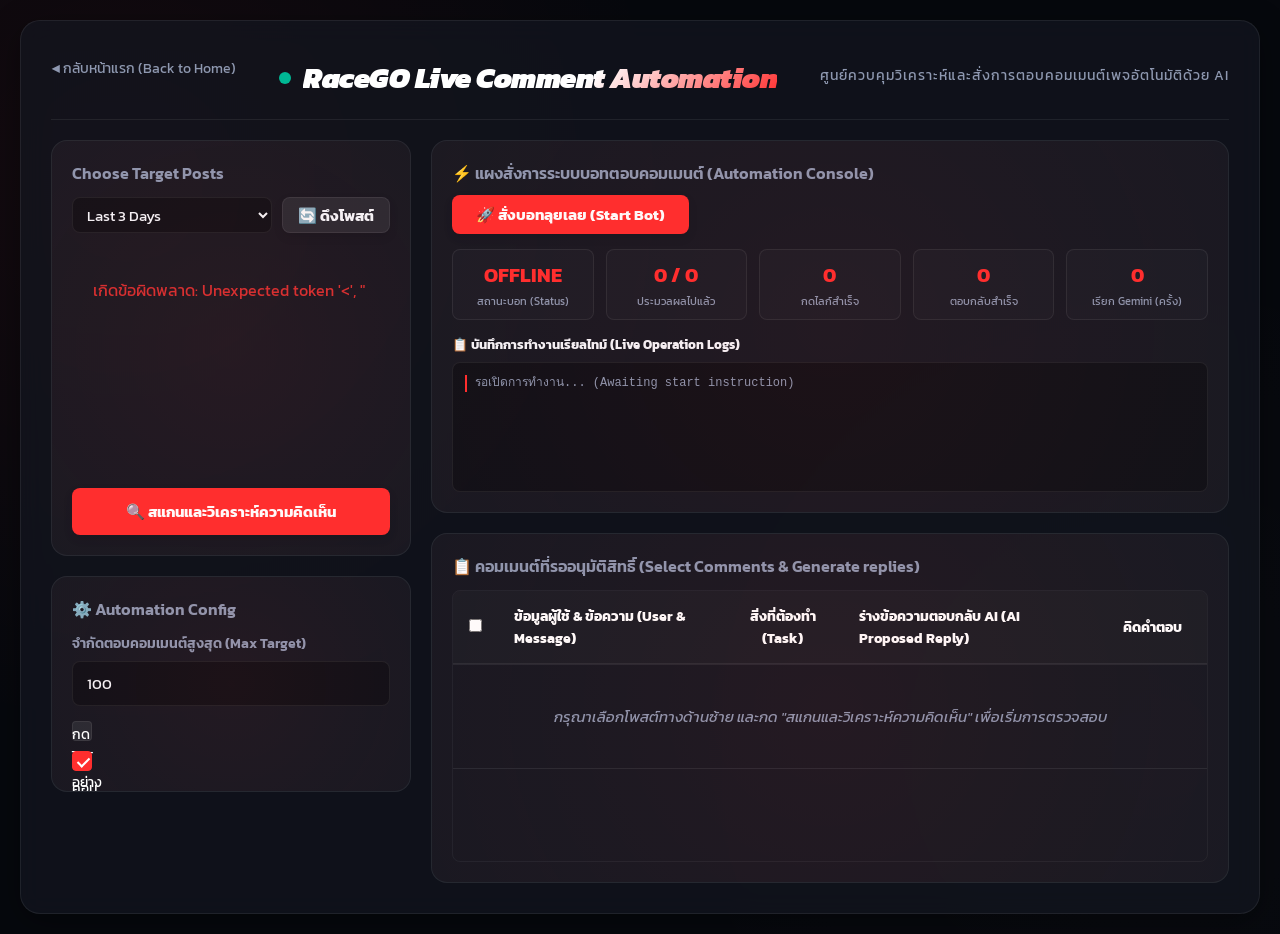
==== commit 2908c840: "Enhance table typography, increase contrast, make textareas larger, and replace debug 'User' label w" ====
--- a/bot.html
+++ b/bot.html
@@ -92,9 +92,10 @@
         }
 
         .post-text-mini {
-            font-size: 0.8rem;
-            color: var(--text-primary);
-            line-height: 1.3;
+            font-size: 0.85rem;
+            color: #ffffff;
+            font-weight: 500;
+            line-height: 1.35;
             display: -webkit-box;
             -webkit-line-clamp: 2;
             -webkit-box-orient: vertical;
@@ -106,42 +107,52 @@
         .audit-table {
             width: 100%;
             border-collapse: collapse;
-            font-size: 0.85rem;
+            font-size: 0.95rem;
         }
         .audit-table th, .audit-table td {
-            padding: 10px 12px;
+            padding: 14px 16px;
             text-align: left;
-            border-bottom: 1px solid rgba(255,255,255,0.03);
+            border-bottom: 1px solid rgba(255,255,255,0.08);
             vertical-align: middle;
         }
         .audit-table th {
-            color: var(--text-secondary);
-            font-weight: 600;
-            border-bottom: 1px solid var(--border-color);
+            color: #ffffff;
+            font-weight: 700;
+            font-size: 0.9rem;
+            background: rgba(255,255,255,0.02);
+            border-bottom: 2px solid var(--border-color);
         }
 
         .audit-reply-textarea {
             width: 100%;
-            background: rgba(0,0,0,0.3);
-            border: 1px solid var(--border-color);
-            color: #fff;
-            font-size: 0.8rem;
-            padding: 6px 8px;
+            background: rgba(0,0,0,0.55);
+            border: 1px solid rgba(255,255,255,0.2);
+            color: #ffffff;
+            font-size: 0.9rem;
+            padding: 8px 10px;
             border-radius: 6px;
             resize: vertical;
             font-family: inherit;
             box-sizing: border-box;
+            line-height: 1.4;
+        }
+        .audit-reply-textarea::placeholder {
+            color: #7f8c8d;
+            font-size: 0.8rem;
         }
         .audit-reply-textarea:focus {
-            border-color: #ff2e2e;
+            border-color: #ff4d4d;
+            background: rgba(0,0,0,0.7);
             outline: none;
+            box-shadow: 0 0 5px rgba(255, 77, 77, 0.4);
         }
 
         .badge-need {
-            padding: 2px 6px;
-            border-radius: 4px;
-            font-size: 0.7rem;
+            padding: 4px 8px;
+            border-radius: 6px;
+            font-size: 0.8rem;
             font-weight: bold;
+            display: inline-block;
         }
         .badge-need.like {
             background: rgba(52, 152, 219, 0.15);
@@ -459,8 +470,8 @@
                             ${c.replies_needed > 0 ? `<input type="checkbox" class="comment-select-chk" value="${c.id}" checked>` : ''}
                         </td>
                         <td>
-                            <strong style="color: #ff2e2e; display: block; font-size: 0.8rem; margin-bottom: 2px;">${c.user_name}</strong>
-                            <div style="color: var(--text-primary); font-size: 0.85rem; line-height: 1.4;">${c.message || '(ส่งสติกเกอร์/รูปภาพ)'}</div>
+                            <strong style="color: #ff4d4d; display: block; font-size: 0.85rem; margin-bottom: 4px;">👤 ${c.user_name === 'User' ? 'ผู้แสดงความคิดเห็น (FB User)' : c.user_name}</strong>
+                            <div style="color: #ffffff; font-size: 0.95rem; line-height: 1.45; font-weight: 500;">${c.message || '(ส่งสติกเกอร์/รูปภาพ)'}</div>
                         </td>
                         <td style="text-align: center;">${taskBadges}</td>
                         <td>
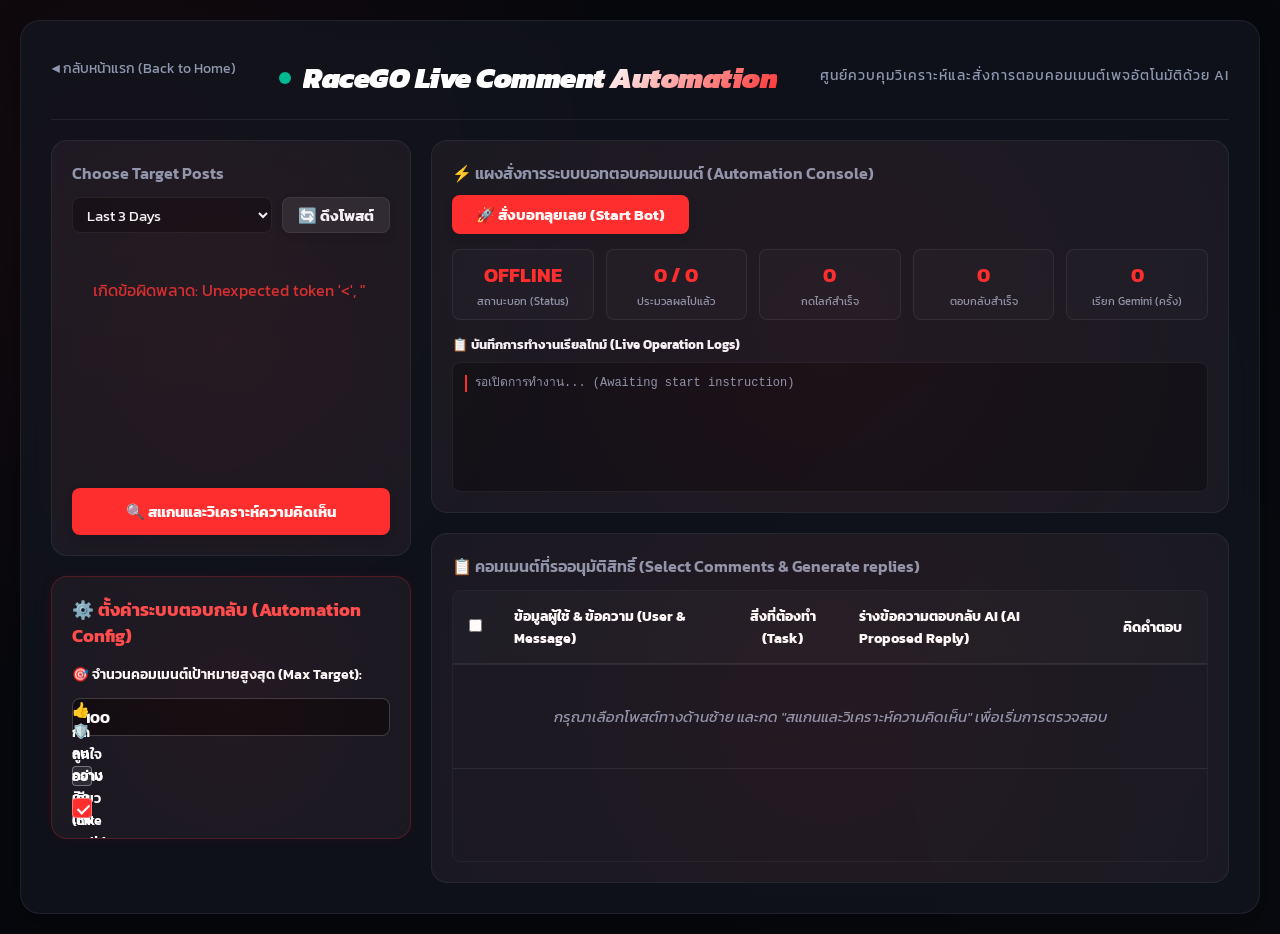
==== commit 7df77c99: "Support single comment reply, single comment delete, batch replies, batch spam deletions, and enhanc" ====
--- a/bot.html
+++ b/bot.html
@@ -233,25 +233,27 @@
                     <button class="btn btn-primary" id="btn-audit-comments" style="margin-top: 15px; width: 100%;" disabled>🔍 สแกนและวิเคราะห์ความคิดเห็น</button>
                 </div>
 
-                <!-- Automation Settings Box -->
-                <div class="card glass" style="padding: 20px; align-items: stretch;">
-                    <div class="card-title" style="margin-bottom: 12px;">⚙️ Automation Config</div>
+                <!-- Automation Settings Box (High Contrast Design) -->
+                <div class="card glass" style="padding: 20px; align-items: stretch; border: 1px solid rgba(255, 46, 46, 0.25); box-shadow: 0 0 15px rgba(255, 46, 46, 0.05);">
+                    <div class="card-title" style="margin-bottom: 15px; color: #ff4d4d; display: flex; align-items: center; gap: 8px; font-size: 1.1rem; font-weight: 700;">
+                        <span>⚙️ ตั้งค่าระบบตอบกลับ (Automation Config)</span>
+                    </div>
                     
-                    <div class="form-group">
-                        <label for="config-target">จำกัดตอบคอมเมนต์สูงสุด (Max Target)</label>
-                        <input type="number" id="config-target" class="form-input" value="100" min="1">
-                    </div>
-
-                    <div style="display: flex; flex-direction: column; gap: 10px; margin-top: 15px;">
-                        <label class="custom-chk">
-                            <input type="checkbox" id="config-only-like">
-                            <span class="chk-mark"></span>
-                            <span style="font-size: 0.85rem;">กดไลก์อย่างเดียว ไม่ต้องตอบกลับ</span>
+                    <div class="form-group" style="margin-bottom: 15px;">
+                        <label for="config-target" style="display: block; font-size: 0.85rem; color: #ffffff; margin-bottom: 6px; font-weight: 600;">🎯 จำนวนคอมเมนต์เป้าหมายสูงสุด (Max Target):</label>
+                        <input type="number" id="config-target" class="form-input" value="100" min="1" style="width: 100%; height: 38px; background: rgba(0,0,0,0.5); border: 1px solid rgba(255,255,255,0.2); color: #ffffff; border-radius: 8px; padding: 0 12px; font-family: inherit; font-size: 0.95rem; font-weight: bold; box-sizing: border-box;">
+                    </div>
+
+                    <div style="display: flex; flex-direction: column; gap: 12px; margin-top: 15px;">
+                        <label class="custom-chk" style="display: flex; align-items: center; gap: 10px; cursor: pointer; user-select: none;">
+                            <input type="checkbox" id="config-only-like" style="transform: scale(1.1);">
+                            <span class="chk-mark" style="border-color: rgba(255,255,255,0.35);"></span>
+                            <span style="font-size: 0.9rem; color: #ffffff; font-weight: 600;">👍 กดถูกใจอย่างเดียว (Like Only)</span>
                         </label>
-                        <label class="custom-chk">
-                            <input type="checkbox" id="config-delete-spam" checked>
-                            <span class="chk-mark"></span>
-                            <span style="font-size: 0.85rem;">ลบคอมเมนต์สแปม/ลิงก์การพนันอัตโนมัติ</span>
+                        <label class="custom-chk" style="display: flex; align-items: center; gap: 10px; cursor: pointer; user-select: none;">
+                            <input type="checkbox" id="config-delete-spam" checked style="transform: scale(1.1);">
+                            <span class="chk-mark" style="border-color: rgba(255,255,255,0.35);"></span>
+                            <span style="font-size: 0.9rem; color: #ffffff; font-weight: 600;">🛡️ ลบความคิดเห็นสแปม / เว็บพนัน</span>
                         </label>
                     </div>
                 </div>
@@ -303,8 +305,10 @@
                 <div class="card glass" style="padding: 20px; align-items: stretch; min-height: 350px;">
                     <div class="card-title" style="margin-bottom: 12px; display: flex; justify-content: space-between; align-items: center; flex-wrap: wrap; gap: 10px;">
                         <span>📋 คอมเมนต์ที่รออนุมัติสิทธิ์ (Select Comments & Generate replies)</span>
-                        <div style="display: flex; gap: 10px;">
-                            <button class="btn btn-secondary" id="btn-generate-selected" style="font-size: 0.8rem; padding: 6px 12px; display: none;">🧠 ให้ Gemini คิดคำตอบรายการที่เลือก</button>
+                        <div style="display: flex; gap: 8px; flex-wrap: wrap;">
+                            <button class="btn btn-secondary" id="btn-generate-selected" style="font-size: 0.8rem; padding: 6px 12px; display: none; background-color: rgba(52, 152, 219, 0.2); border-color: rgba(52, 152, 219, 0.4); color: #3498db; font-weight: bold;">🧠 ให้ Gemini คิดคำตอบที่เลือก</button>
+                            <button class="btn btn-primary" id="btn-reply-selected" style="font-size: 0.8rem; padding: 6px 12px; display: none; background-color: #00b894; font-weight: bold;">⚡ ส่งคำตอบที่เลือกทั้งหมด</button>
+                            <button class="btn btn-secondary" id="btn-delete-spam-batch" style="font-size: 0.8rem; padding: 6px 12px; display: none; background-color: rgba(231, 76, 60, 0.2); border-color: rgba(231, 76, 60, 0.4); color: #ff4a4a; font-weight: bold;">🗑️ ลบสแปมทั้งหมดที่ตรวจพบ</button>
                         </div>
                     </div>
 
@@ -420,7 +424,12 @@
                     </td>
                 </tr>
             `;
+            const replySelectedBtn = document.getElementById('btn-reply-selected');
+            const deleteSpamBtn = document.getElementById('btn-delete-spam-batch');
+
             genSelectedBtn.style.display = 'none';
+            replySelectedBtn.style.display = 'none';
+            deleteSpamBtn.style.display = 'none';
             document.getElementById('btn-start-bot').disabled = true;
             commentList = [];
 
@@ -448,26 +457,50 @@
                     return;
                 }
 
+                // Show batch actions
                 genSelectedBtn.style.display = 'inline-block';
+                replySelectedBtn.style.display = 'inline-block';
                 document.getElementById('btn-start-bot').disabled = false;
+
+                let hasSpam = false;
 
                 commentList.forEach((c, index) => {
                     const tr = document.createElement('tr');
                     tr.dataset.commentId = c.id;
                     
+                    if (c.is_spam) {
+                        tr.style.background = 'rgba(231, 76, 60, 0.1)';
+                        hasSpam = true;
+                    }
+                    
                     let taskBadges = '';
+                    if (c.is_spam) {
+                        taskBadges += '<span class="badge-need spam" style="background: rgba(231, 76, 60, 0.2); color: #ff4a4a; border: 1px solid rgba(231, 76, 60, 0.3); margin-right: 4px;">🚨 สแปม</span>';
+                    }
                     if (c.likes_needed > 0) taskBadges += '<span class="badge-need like" style="margin-right: 4px;">👍 ไดก์</span>';
-                    if (c.replies_needed > 0) taskBadges += '<span class="badge-need reply">💬 ตอบกลับ</span>';
+                    if (c.replies_needed > 0 && !c.is_spam) taskBadges += '<span class="badge-need reply">💬 ตอบกลับ</span>';
                     if (!taskBadges) taskBadges = '<span style="color: var(--text-secondary); font-size:0.75rem;">เรียบร้อยแล้ว</span>';
 
-                    // Generate AI reply button
-                    const aiActionCell = c.replies_needed > 0 
-                        ? `<button class="btn btn-secondary btn-gen-single" data-index="${index}" style="padding: 4px 8px; font-size: 0.75rem; margin: 0 auto; display: block;">🤖 คิดคำตอบ</button>`
-                        : `<span style="color: var(--text-secondary); font-size: 0.75rem; text-align: center; display: block;">ไม่ต้องตอบ</span>`;
+                    // Actions Cell
+                    let actionsHtml = '';
+                    if (c.is_spam) {
+                        actionsHtml = `<button class="btn btn-secondary btn-delete-single" data-comment-id="${c.id}" style="padding: 6px 10px; font-size: 0.75rem; background-color: rgba(231, 76, 60, 0.2); border-color: rgba(231, 76, 60, 0.4); color: #ff4a4a; width: 100%; font-weight: bold;">🗑️ ลบคอมเมนต์</button>`;
+                    } else if (c.replies_needed > 0) {
+                        actionsHtml = `
+                            <div style="display: flex; flex-direction: column; gap: 4px; width: 100%;">
+                                <button class="btn btn-secondary btn-gen-single" data-index="${index}" style="padding: 4px 8px; font-size: 0.75rem; width: 100%;">🤖 คิดคำตอบ</button>
+                                <button class="btn btn-primary btn-reply-single" data-comment-id="${c.id}" style="padding: 4px 8px; font-size: 0.75rem; width: 100%; background-color: #00b894;">💬 ตอบเลย</button>
+                            </div>
+                        `;
+                    } else if (c.likes_needed > 0) {
+                        actionsHtml = `<button class="btn btn-primary btn-reply-single" data-comment-id="${c.id}" style="padding: 4px 8px; font-size: 0.75rem; width: 100%; background-color: #00b894;">👍 ไลก์เลย</button>`;
+                    } else {
+                        actionsHtml = `<span style="color: var(--text-secondary); font-size: 0.75rem; text-align: center; display: block;">เรียบร้อยแล้ว</span>`;
+                    }
 
                     tr.innerHTML = `
                         <td style="text-align: center; vertical-align: middle;">
-                            ${c.replies_needed > 0 ? `<input type="checkbox" class="comment-select-chk" value="${c.id}" checked>` : ''}
+                            ${(c.replies_needed > 0 && !c.is_spam) ? `<input type="checkbox" class="comment-select-chk" value="${c.id}" checked>` : ''}
                         </td>
                         <td>
                             <strong style="color: #ff4d4d; display: block; font-size: 0.85rem; margin-bottom: 4px;">👤 ${c.user_name === 'User' ? 'ผู้แสดงความคิดเห็น (FB User)' : c.user_name}</strong>
@@ -475,21 +508,41 @@
                         </td>
                         <td style="text-align: center;">${taskBadges}</td>
                         <td>
-                            ${c.replies_needed > 0 
-                                ? `<textarea class="audit-reply-textarea" data-comment-id="${c.id}" rows="2" placeholder="คลิกปุ่ม 'คิดคำตอบ' หรือพิมพ์ข้อความที่นี่..."></textarea>` 
-                                : '<span style="color: var(--text-secondary); font-size:0.75rem; font-style:italic;">ข้าม (ไม่ต้องพิมพ์ตอบ)</span>'}
+                            ${c.is_spam 
+                                ? '<span style="color: #ff4a4a; font-size:0.85rem; font-weight: bold; font-style:italic;">⚠️ ตรวจพบลิงก์สแปม/เว็บพนัน</span>'
+                                : (c.replies_needed > 0 
+                                    ? `<textarea class="audit-reply-textarea" data-comment-id="${c.id}" rows="2" placeholder="คลิกปุ่ม 'คิดคำตอบ' หรือพิมพ์ข้อความที่นี่..."></textarea>` 
+                                    : '<span style="color: var(--text-secondary); font-size:0.75rem; font-style:italic;">ข้าม (ไม่ต้องพิมพ์ตอบ)</span>')}
                         </td>
-                        <td>${aiActionCell}</td>
+                        <td style="text-align: center; vertical-align: middle;">${actionsHtml}</td>
                     `;
                     tbody.appendChild(tr);
                 });
 
-                // Wire up single generator buttons
+                if (hasSpam) {
+                    deleteSpamBtn.style.display = 'inline-block';
+                }
+
+                // Wire up single actions listeners
                 document.querySelectorAll('.btn-gen-single').forEach(btn => {
                     btn.addEventListener('click', async () => {
                         const idx = parseInt(btn.dataset.index, 10);
                         const c = commentList[idx];
                         await generateSingleReply(c.id, c.message, btn);
+                    });
+                });
+
+                document.querySelectorAll('.btn-reply-single').forEach(btn => {
+                    btn.addEventListener('click', async () => {
+                        const commentId = btn.dataset.commentId;
+                        await processSingleReply(commentId, btn);
+                    });
+                });
+
+                document.querySelectorAll('.btn-delete-single').forEach(btn => {
+                    btn.addEventListener('click', async () => {
+                        const commentId = btn.dataset.commentId;
+                        await processSingleDelete(commentId, btn);
                     });
                 });
                 
@@ -560,7 +613,144 @@
             }
 
             btn.disabled = false;
-            btn.textContent = '🧠 ให้ Gemini คิดคำตอบรายการที่เลือก';
+            btn.textContent = '🧠 ให้ Gemini คิดคำตอบที่เลือก';
+        }
+
+        // Process reply for a single comment instantly
+        async function processSingleReply(commentId, buttonElement) {
+            const textarea = document.querySelector(`.audit-reply-textarea[data-comment-id="${commentId}"]`);
+            const replyText = textarea ? textarea.value.trim() : '';
+            const isLikeOnly = !replyText;
+            
+            buttonElement.disabled = true;
+            buttonElement.textContent = '⏳ กำลังส่ง...';
+            
+            try {
+                const res = await fetch('/api/reply-single-comment', {
+                    method: 'POST',
+                    headers: { 'Content-Type': 'application/json' },
+                    body: JSON.stringify({
+                        comment_id: commentId,
+                        reply_message: replyText,
+                        like: true
+                    })
+                });
+                const data = await res.json();
+                if (!data.success) throw new Error(data.error);
+                
+                const td = buttonElement.parentElement;
+                td.innerHTML = '<span style="color: #2ecc71; font-weight: bold; font-size: 0.8rem;">✅ สำเร็จ (Success)</span>';
+                
+                // Disable textarea
+                if (textarea) {
+                    textarea.disabled = true;
+                    textarea.style.opacity = '0.6';
+                }
+            } catch (err) {
+                alert('เกิดข้อผิดพลาดในการตอบคอมเมนต์: ' + err.message);
+                buttonElement.textContent = isLikeOnly ? '👍 ไลก์เลย' : '💬 ตอบเลย';
+                buttonElement.disabled = false;
+            }
+        }
+
+        // Process delete for a single comment instantly
+        async function processSingleDelete(commentId, buttonElement) {
+            if (!confirm('คุณแน่ใจว่าต้องการลบความคิดเห็นสแปมรายการนี้ออกจากโพสต์ทันที?')) return;
+            buttonElement.disabled = true;
+            buttonElement.textContent = '⏳ กำลังลบ...';
+            
+            try {
+                const res = await fetch('/api/delete-comment', {
+                    method: 'POST',
+                    headers: { 'Content-Type': 'application/json' },
+                    body: JSON.stringify({ comment_id: commentId })
+                });
+                const data = await res.json();
+                if (!data.success) throw new Error(data.error);
+                
+                const tr = buttonElement.closest('tr');
+                tr.style.opacity = '0.3';
+                const td = buttonElement.parentElement;
+                td.innerHTML = '<span style="color: #e74c3c; font-weight: bold; font-size: 0.8rem;">🗑️ ลบแล้ว</span>';
+            } catch (err) {
+                alert('ลบคอมเมนต์ล้มเหลว: ' + err.message);
+                buttonElement.textContent = '🗑️ ลบคอมเมนต์';
+                buttonElement.disabled = false;
+            }
+        }
+
+        // Process batch replies for all selected checked comments
+        async function processBatchReplies() {
+            const checkedBoxes = document.querySelectorAll('.comment-select-chk:checked');
+            if (checkedBoxes.length === 0) {
+                alert('กรุณาติ๊กเลือกคอมเมนต์ที่ต้องการตอบแบบกลุ่มก่อนครับ');
+                return;
+            }
+            
+            const commentsPayload = [];
+            checkedBoxes.forEach(cb => {
+                const commentId = cb.value;
+                const textarea = document.querySelector(`.audit-reply-textarea[data-comment-id="${commentId}"]`);
+                const replyText = textarea ? textarea.value.trim() : '';
+                commentsPayload.push({
+                    comment_id: commentId,
+                    reply_message: replyText,
+                    like: true
+                });
+            });
+            
+            const btn = document.getElementById('btn-reply-selected');
+            btn.disabled = true;
+            btn.textContent = '⏳ กำลังส่งตอบกลุ่ม...';
+            
+            try {
+                const res = await fetch('/api/reply-all-comments', {
+                    method: 'POST',
+                    headers: { 'Content-Type': 'application/json' },
+                    body: JSON.stringify({ comments: commentsPayload })
+                });
+                const data = await res.json();
+                if (!data.success) throw new Error(data.error);
+                
+                alert(`ดำเนินการกลุ่มสำเร็จ! กดไลก์ไป ${data.likes_sent} รายการ และ ตอบข้อความไป ${data.replies_sent} รายการ`);
+                auditComments(); // Refresh table
+            } catch (err) {
+                alert('เกิดข้อผิดพลาดในการรันงานกลุ่ม: ' + err.message);
+            } finally {
+                btn.disabled = false;
+                btn.textContent = '⚡ ส่งคำตอบที่เลือกทั้งหมด';
+            }
+        }
+
+        // Delete all detected spam comments in one click
+        async function processBatchDeleteSpam() {
+            const spamButtons = document.querySelectorAll('.btn-delete-single');
+            if (spamButtons.length === 0) return;
+            
+            if (!confirm(`คุณแน่ใจว่าต้องการลบสแปมทั้งหมดจำนวน ${spamButtons.length} รายการที่ระบบตรวจพบทันที?`)) return;
+            
+            const btn = document.getElementById('btn-delete-spam-batch');
+            btn.disabled = true;
+            btn.textContent = '⏳ กำลังกวาดล้างสแปมทั้งหมด...';
+            
+            let deleteSuccess = 0;
+            for (const sBtn of spamButtons) {
+                const commentId = sBtn.dataset.commentId;
+                try {
+                    const res = await fetch('/api/delete-comment', {
+                        method: 'POST',
+                        headers: { 'Content-Type': 'application/json' },
+                        body: JSON.stringify({ comment_id: commentId })
+                    });
+                    const data = await res.json();
+                    if (data.success) deleteSuccess++;
+                } catch (e) {
+                    console.log('Failed to delete comment in batch:', commentId);
+                }
+            }
+            
+            alert(`กวาดล้างเสร็จสิ้น! ลบคอมเมนต์สแปมออกไปทั้งหมด ${deleteSuccess} รายการ`);
+            auditComments(); // Refresh table
         }
 
         // Start Automation
@@ -706,6 +896,8 @@
         document.getElementById('btn-fetch-posts').addEventListener('click', fetchPosts);
         document.getElementById('btn-audit-comments').addEventListener('click', auditComments);
         document.getElementById('btn-generate-selected').addEventListener('click', generateSelectedReplies);
+        document.getElementById('btn-reply-selected').addEventListener('click', processBatchReplies);
+        document.getElementById('btn-delete-spam-batch').addEventListener('click', processBatchDeleteSpam);
         document.getElementById('btn-start-bot').addEventListener('click', startAutomation);
         document.getElementById('btn-stop-bot').addEventListener('click', stopAutomation);
 
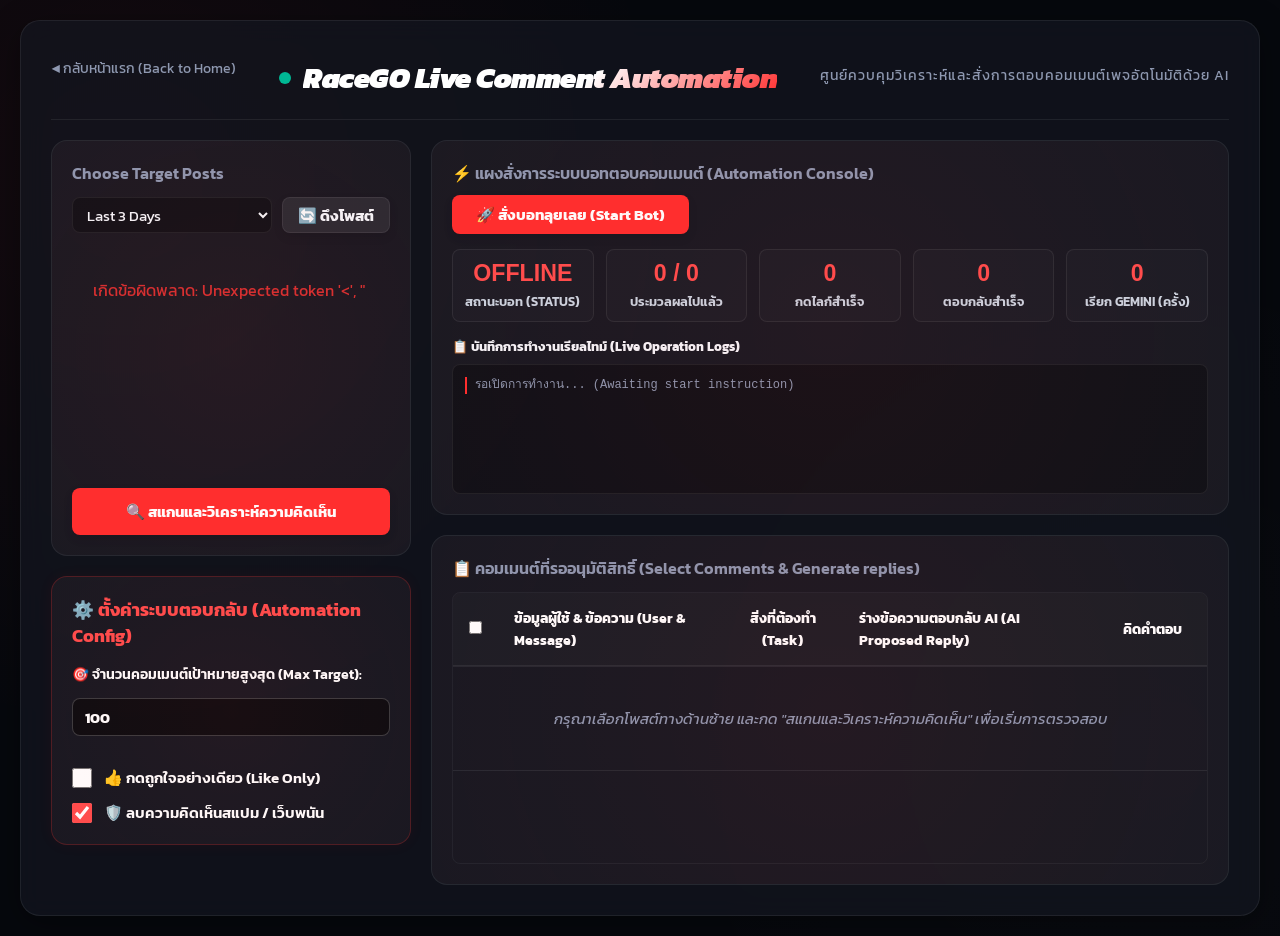
==== commit fea3bd66: "Fix settings checkbox overlap and improve stat cards text readability contrast" ====
--- a/bot.html
+++ b/bot.html
@@ -179,14 +179,33 @@
             text-align: center;
         }
         .stat-card-mini .val {
-            font-size: 1.25rem;
-            font-weight: bold;
-            color: #ff2e2e;
+            font-size: 1.45rem;
+            font-weight: 800;
+            color: #ff4d4d;
         }
         .stat-card-mini .label {
-            font-size: 0.7rem;
-            color: var(--text-secondary);
-            margin-top: 3px;
+            font-size: 0.8rem;
+            color: #cbd5e1;
+            margin-top: 5px;
+            font-weight: 600;
+            text-transform: uppercase;
+        }
+        .settings-chk {
+            display: flex;
+            align-items: center;
+            gap: 12px;
+            cursor: pointer;
+            user-select: none;
+            font-size: 0.95rem;
+            color: #ffffff;
+            font-weight: 600;
+        }
+        .settings-chk input {
+            width: 20px;
+            height: 20px;
+            cursor: pointer;
+            accent-color: #ff4d4d;
+            margin: 0;
         }
     </style>
 </head>
@@ -245,15 +264,13 @@
                     </div>
 
                     <div style="display: flex; flex-direction: column; gap: 12px; margin-top: 15px;">
-                        <label class="custom-chk" style="display: flex; align-items: center; gap: 10px; cursor: pointer; user-select: none;">
-                            <input type="checkbox" id="config-only-like" style="transform: scale(1.1);">
-                            <span class="chk-mark" style="border-color: rgba(255,255,255,0.35);"></span>
-                            <span style="font-size: 0.9rem; color: #ffffff; font-weight: 600;">👍 กดถูกใจอย่างเดียว (Like Only)</span>
+                        <label class="settings-chk">
+                            <input type="checkbox" id="config-only-like">
+                            <span>👍 กดถูกใจอย่างเดียว (Like Only)</span>
                         </label>
-                        <label class="custom-chk" style="display: flex; align-items: center; gap: 10px; cursor: pointer; user-select: none;">
-                            <input type="checkbox" id="config-delete-spam" checked style="transform: scale(1.1);">
-                            <span class="chk-mark" style="border-color: rgba(255,255,255,0.35);"></span>
-                            <span style="font-size: 0.9rem; color: #ffffff; font-weight: 600;">🛡️ ลบความคิดเห็นสแปม / เว็บพนัน</span>
+                        <label class="settings-chk">
+                            <input type="checkbox" id="config-delete-spam" checked>
+                            <span>🛡️ ลบความคิดเห็นสแปม / เว็บพนัน</span>
                         </label>
                     </div>
                 </div>
